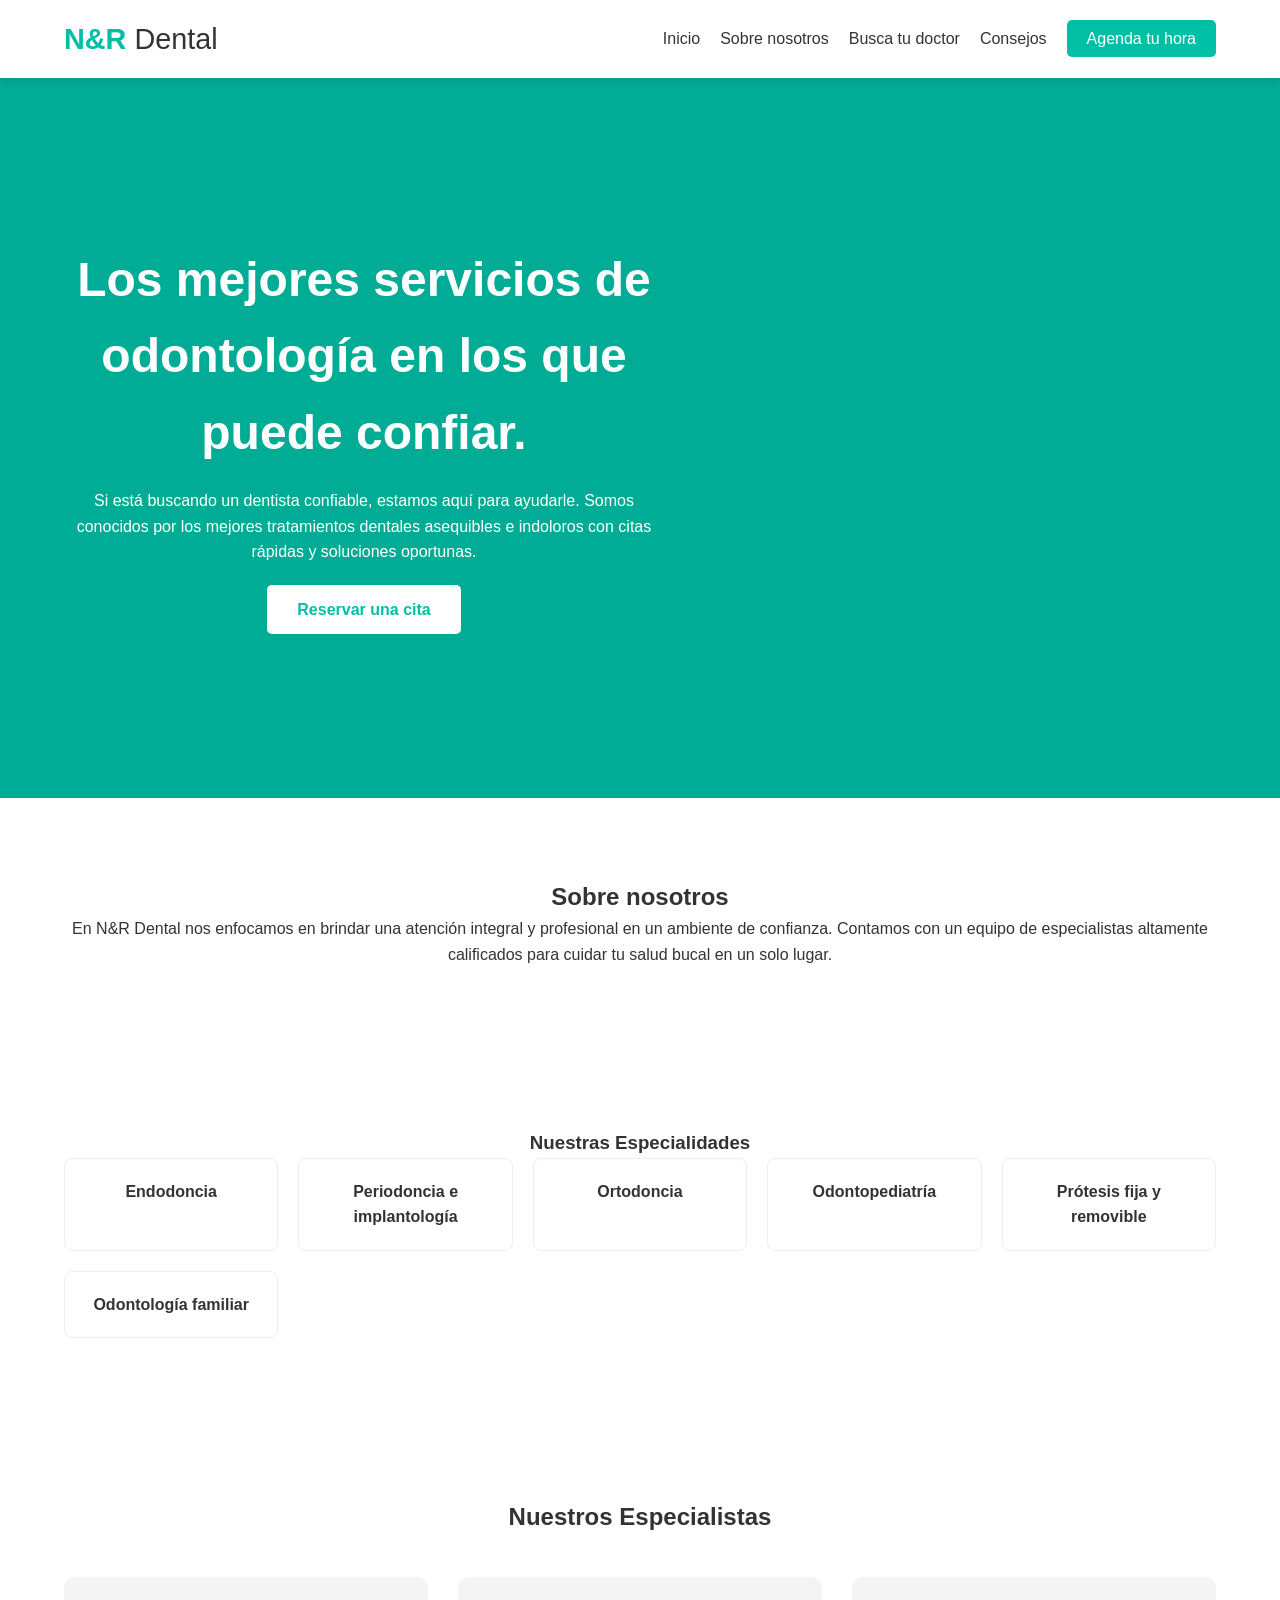
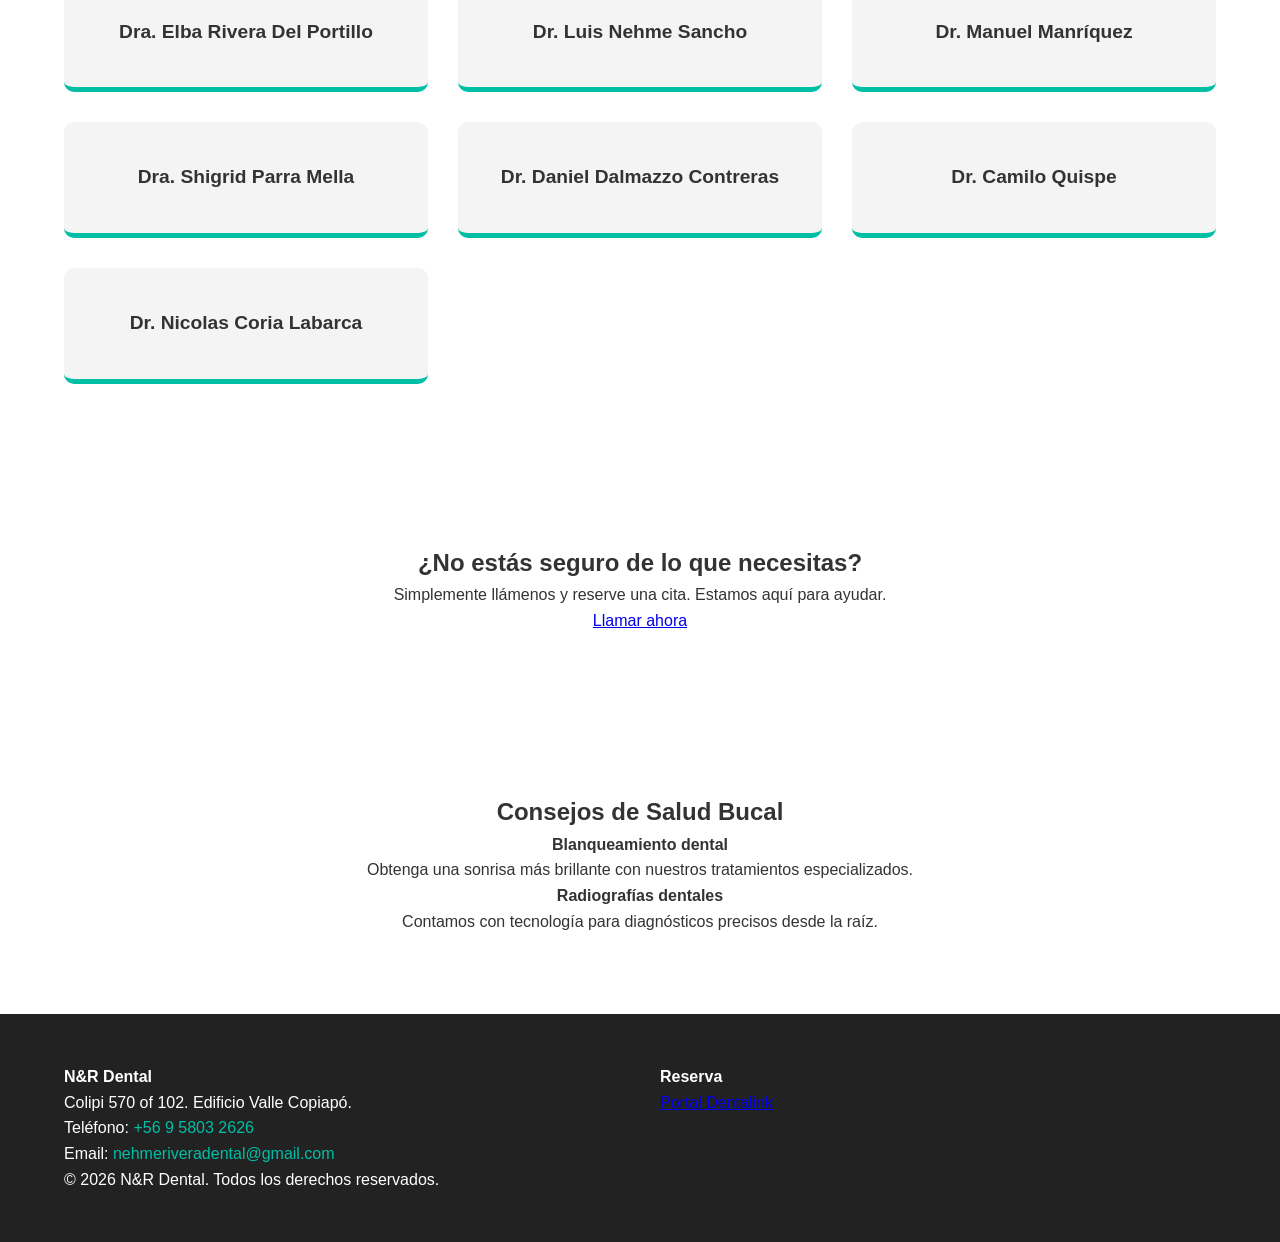
==== index.html @ dbb04b2f "version 1.1 se añadió estilo con css dandole un toque mas amigable y coherente con la clinica dental" ====
<!DOCTYPE html>
<html lang="es">
<head>
    <meta charset="UTF-8">
    <link rel="stylesheet" href="assets/style.css">
    <meta name="viewport" content="width=device-width, initial-scale=1.0">
    <title>N&R Dental | Clínica Odontológica Copiapó</title>
</head>
<body>

    <header>
        <nav>
            <div class="logo">
                <h1>N&R <span>Dental</span></h1>
            </div>

            <input type="checkbox" id="menu-toggle" style="display:none;">
            <label for="menu-toggle" class="hamburger">
                <span></span>
                <span></span>
                <span></span>
            </label>

            <ul class="nav-menu">
                <li><a href="#inicio">Inicio</a></li>
                <li><a href="#nosotros">Sobre nosotros</a></li>
                <li><a href="#especialistas">Busca tu doctor</a></li>
                <li><a href="#consejos">Consejos</a></li>
                <li><a href="https://Nyrdental.dentalink.cl" target="_blank" class="btn-agenda">Agenda tu hora</a></li>
            </ul>
        </nav>
    </header>

    <main>
        <section id="inicio">
            <div class="hero-container">
                <h2>Los mejores servicios de odontología en los que puede confiar.</h2>
                <p>Si está buscando un dentista confiable, estamos aquí para ayudarle. Somos conocidos por los mejores tratamientos dentales asequibles e indoloros con citas rápidas y soluciones oportunas.</p>
                <a href="https://Nyrdental.dentalink.cl" target="_blank">Reservar una cita</a>
            </div>
        </section>

        <section id="nosotros">
            <h2>Sobre nosotros</h2>
            <p>En N&R Dental nos enfocamos en brindar una atención integral y profesional en un ambiente de confianza. Contamos con un equipo de especialistas altamente calificados para cuidar tu salud bucal en un solo lugar.</p>
        </section>

        <section id="servicios">
            <h3>Nuestras Especialidades</h3>
            <div class="servicios-grid">
                <div class="servicio-item"><h4>Endodoncia</h4></div>
                <div class="servicio-item"><h4>Periodoncia e implantología</h4></div>
                <div class="servicio-item"><h4>Ortodoncia</h4></div>
                <div class="servicio-item"><h4>Odontopediatría</h4></div>
                <div class="servicio-item"><h4>Prótesis fija y removible</h4></div>
                <div class="servicio-item"><h4>Odontología familiar</h4></div>
            </div>
        </section>

        <section id="especialistas">
            <h2>Nuestros Especialistas</h2>
            <div class="profesionales-container">
                
                <div class="profesional-card">
                    <h3>Dra. Elba Rivera Del Portillo</h3>
                    </div>

                <div class="profesional-card">
                    <h3>Dr. Luis Nehme Sancho</h3>
                </div>

                <div class="profesional-card">
                    <h3>Dr. Manuel Manríquez</h3>
                </div>

                <div class="profesional-card">
                    <h3>Dra. Shigrid Parra Mella</h3>
                </div>

                <div class="profesional-card">
                    <h3>Dr. Daniel Dalmazzo Contreras</h3>
                </div>

                <div class="profesional-card">
                    <h3>Dr. Camilo Quispe</h3>
                </div>

                <div class="profesional-card">
                    <h3>Dr. Nicolas Coria Labarca</h3>
                </div>

            </div>
        </section>

        <section class="duda-banner">
            <h2>¿No estás seguro de lo que necesitas?</h2>
            <p>Simplemente llámenos y reserve una cita. Estamos aquí para ayudar.</p>
            <a href="tel:+56958032626">Llamar ahora</a>
        </section>

        <section id="consejos">
            <h2>Consejos de Salud Bucal</h2>
            <div class="tips-grid">
                <article>
                    <h4>Blanqueamiento dental</h4>
                    <p>Obtenga una sonrisa más brillante con nuestros tratamientos especializados.</p>
                </article>
                <article>
                    <h4>Radiografías dentales</h4>
                    <p>Contamos con tecnología para diagnósticos precisos desde la raíz.</p>
                </article>
            </div>
        </section>
    </main>

    <footer>
        <div class="footer-grid">
            <div class="footer-info">
                <h4>N&R Dental</h4>
                <p>Colipi 570 of 102. Edificio Valle Copiapó.</p>
                <p>Teléfono: <a href="tel:+56958032626">+56 9 5803 2626</a></p>
                <p>Email: <a href="mailto:nehmeriveradental@gmail.com">nehmeriveradental@gmail.com</a></p>
            </div>
            <div class="footer-links">
                <h4>Reserva</h4>
                <p><a href="https://Nyrdental.dentalink.cl" target="_blank">Portal Dentalink</a></p>
            </div>
        </div>
        <div class="copyright">
            <p>&copy; 2026 N&R Dental. Todos los derechos reservados.</p>
        </div>
    </footer>

</body>
</html>
---- assets/style.css ----
* {
    margin: 0;
    padding: 0;
    box-sizing: border-box;
    font-family: 'Segoe UI', Tahoma, Geneva, Verdana, sans-serif;
}

:root {
    --color-principal: #00bfa5; /* El turquesa de las fotos */
    --color-oscuro: #008e7a;
    --color-texto: #333;
    --blanco: #ffffff;
    --gris-claro: #f4f4f4;
}

body {
    line-height: 1.6;
    color: var(--color-texto);
    background-color: var(--blanco);
}

header {
    background: var(--blanco);
    padding: 1rem 5%;
    position: sticky;
    top: 0;
    z-index: 1000;
    box-shadow: 0 2px 10px rgba(0,0,0,0.1);
}

nav {
    display: flex;
    justify-content: space-between;
    align-items: center;
}

.logo h1 {
    color: var(--color-principal);
    font-size: 1.8rem;
}

.logo span {
    color: var(--color-texto);
    font-weight: 300;
}

.nav-menu {
    display: flex;
    list-style: none;
    gap: 20px;
}

.nav-menu a {
    text-decoration: none;
    color: var(--color-texto);
    font-weight: 500;
    transition: 0.3s;
}

.nav-menu a:hover {
    color: var(--color-principal);
}

.btn-agenda {
    background-color: var(--color-principal);
    color: var(--blanco) !important;
    padding: 10px 20px;
    border-radius: 5px;
}


#inicio {
    background: linear-gradient(rgba(0,0,0,0.1), rgba(0,0,0,0.1)), url('ruta-a-tu-foto.jpg');
    background-color: var(--color-principal);
    height: 80vh;
    display: flex;
    align-items: center;
    color: var(--blanco);
    padding: 0 5%;
}

.hero-container {
    max-width: 600px;
}

.hero-container h2 {
    font-size: 3rem;
    margin-bottom: 1rem;
}

.hero-container a {
    display: inline-block;
    background: var(--blanco);
    color: var(--color-principal);
    padding: 12px 30px;
    text-decoration: none;
    font-weight: bold;
    border-radius: 5px;
    margin-top: 20px;
}

section {
    padding: 80px 5%;
    text-align: center;
}


.profesionales-container {
    display: grid;
    grid-template-columns: repeat(auto-fit, minmax(280px, 1fr));
    gap: 30px;
    margin-top: 40px;
}

.profesional-card {
    background: var(--gris-claro);
    padding: 40px 20px;
    border-radius: 10px;
    transition: all 0.4s ease;
    position: relative;
    overflow: hidden;
    border-bottom: 5px solid var(--color-principal);
    cursor: pointer;
}

.profesional-card h3 {
    color: var(--color-texto);
    font-size: 1.2rem;
}


.info-extra {
    max-height: 0;
    opacity: 0;
    overflow: hidden;
    transition: all 0.5s ease;
    font-size: 0.9rem;
    text-align: left;
    margin-top: 15px;
    border-top: 1px solid #ccc;
    padding-top: 10px;
}

.profesional-card:hover {
    background: var(--color-principal);
    color: var(--blanco);
    transform: translateY(-10px);
}

.profesional-card:hover h3 {
    color: var(--blanco);
}

.profesional-card:hover .info-extra {
    max-height: 500px; /* Suficiente para el texto */
    opacity: 1;
}

.servicios-grid {
    display: grid;
    grid-template-columns: repeat(auto-fit, minmax(200px, 1fr));
    gap: 20px;
}

.servicio-item {
    background: var(--blanco);
    border: 1px solid #eee;
    padding: 20px;
    border-radius: 8px;
}


footer {
    background: #222;
    color: var(--blanco);
    padding: 50px 5%;
}

.footer-grid {
    display: grid;
    grid-template-columns: repeat(auto-fit, minmax(250px, 1fr));
    gap: 40px;
}

.footer-info a {
    color: var(--color-principal);
    text-decoration: none;
}

/* celular */
@media (max-width: 768px) {
    .nav-menu {
        display: none; 
    }
    
    .hamburger {
        display: block;
        cursor: pointer;
    }

    .hero-container h2 {
        font-size: 2rem;
    }
}
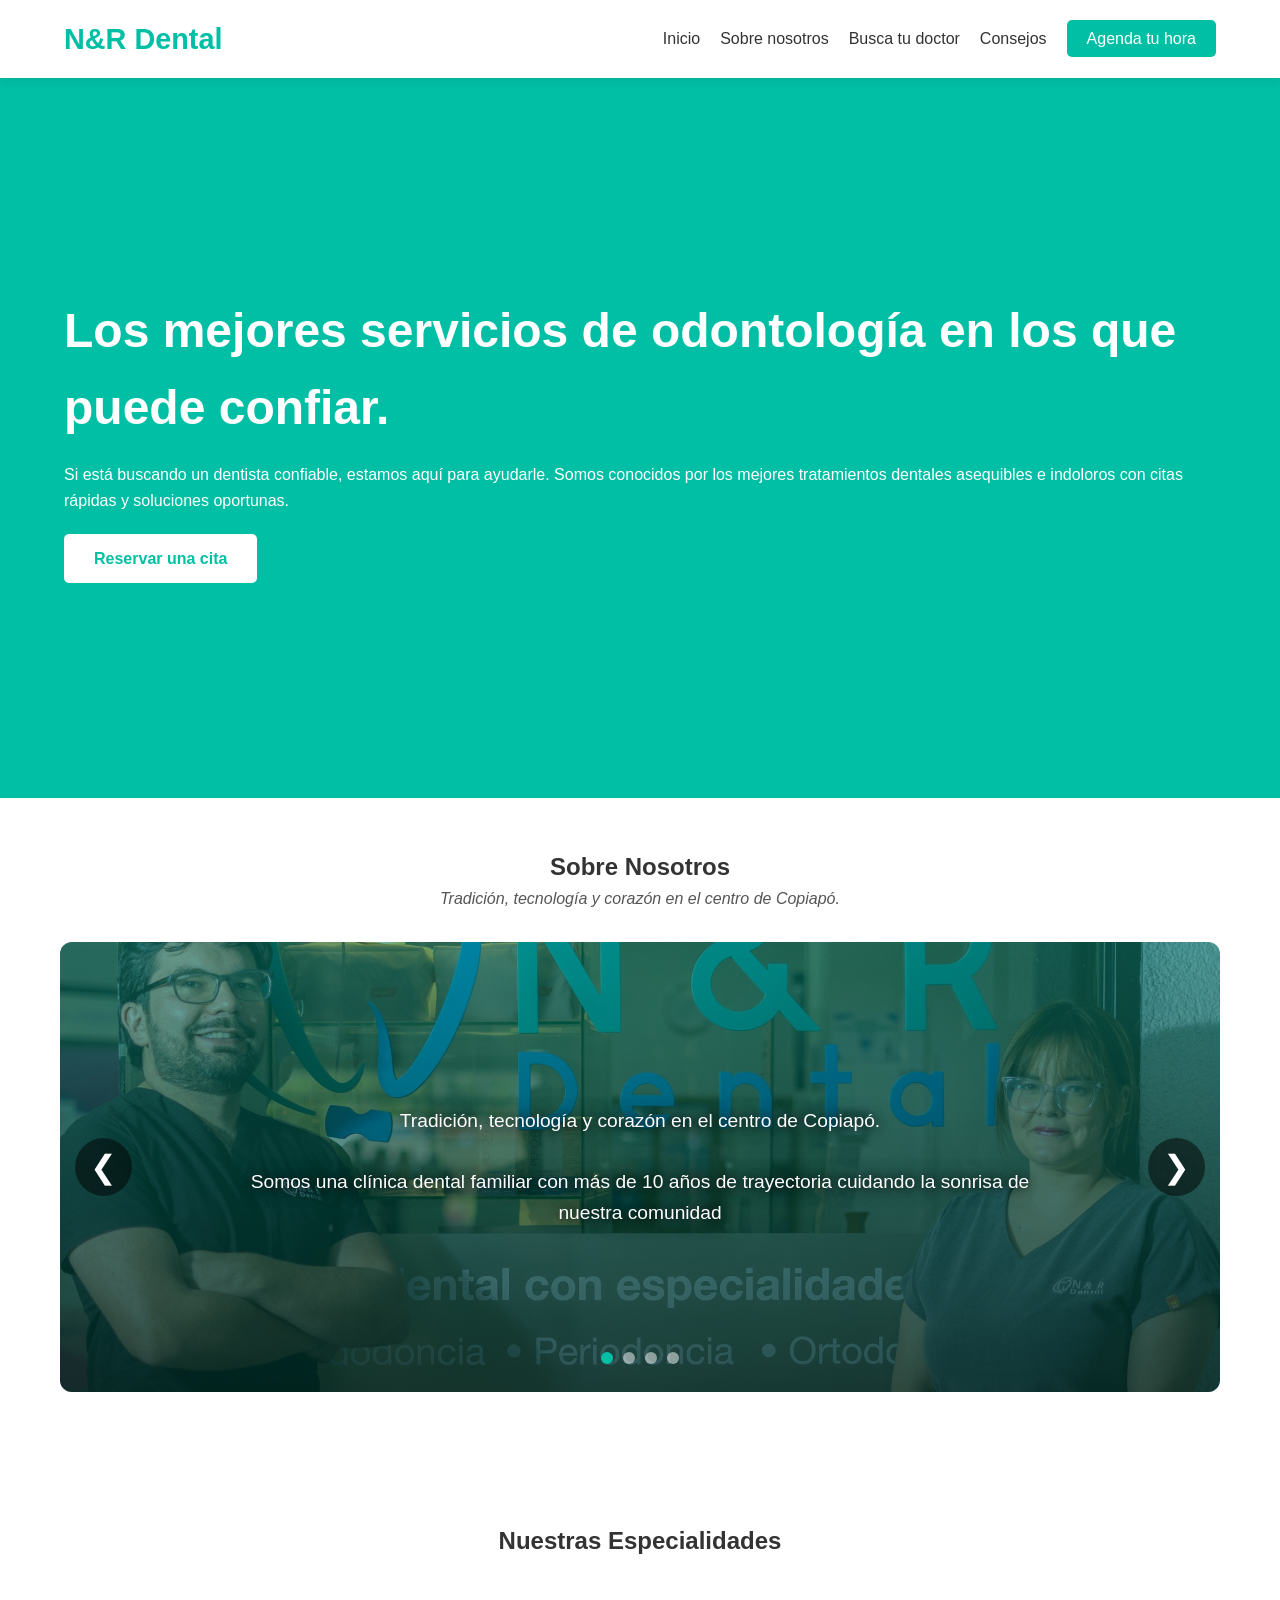
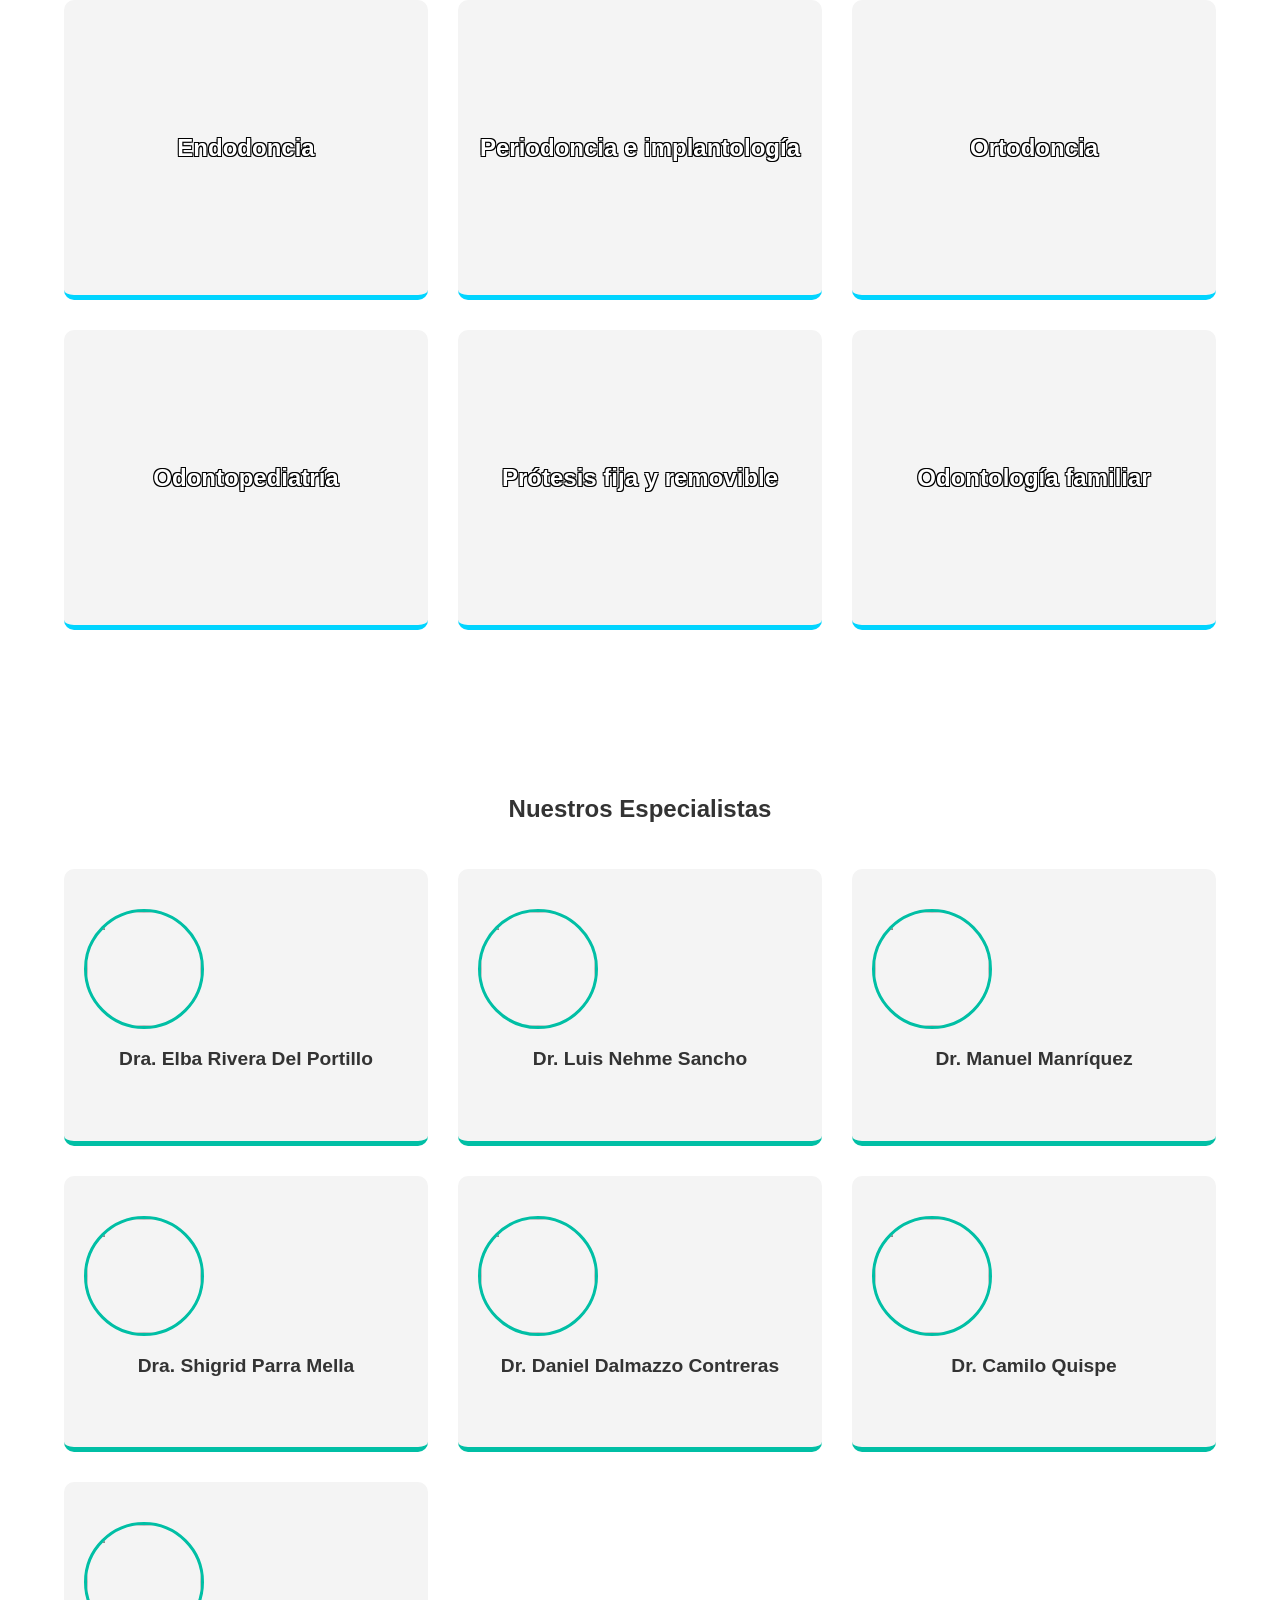
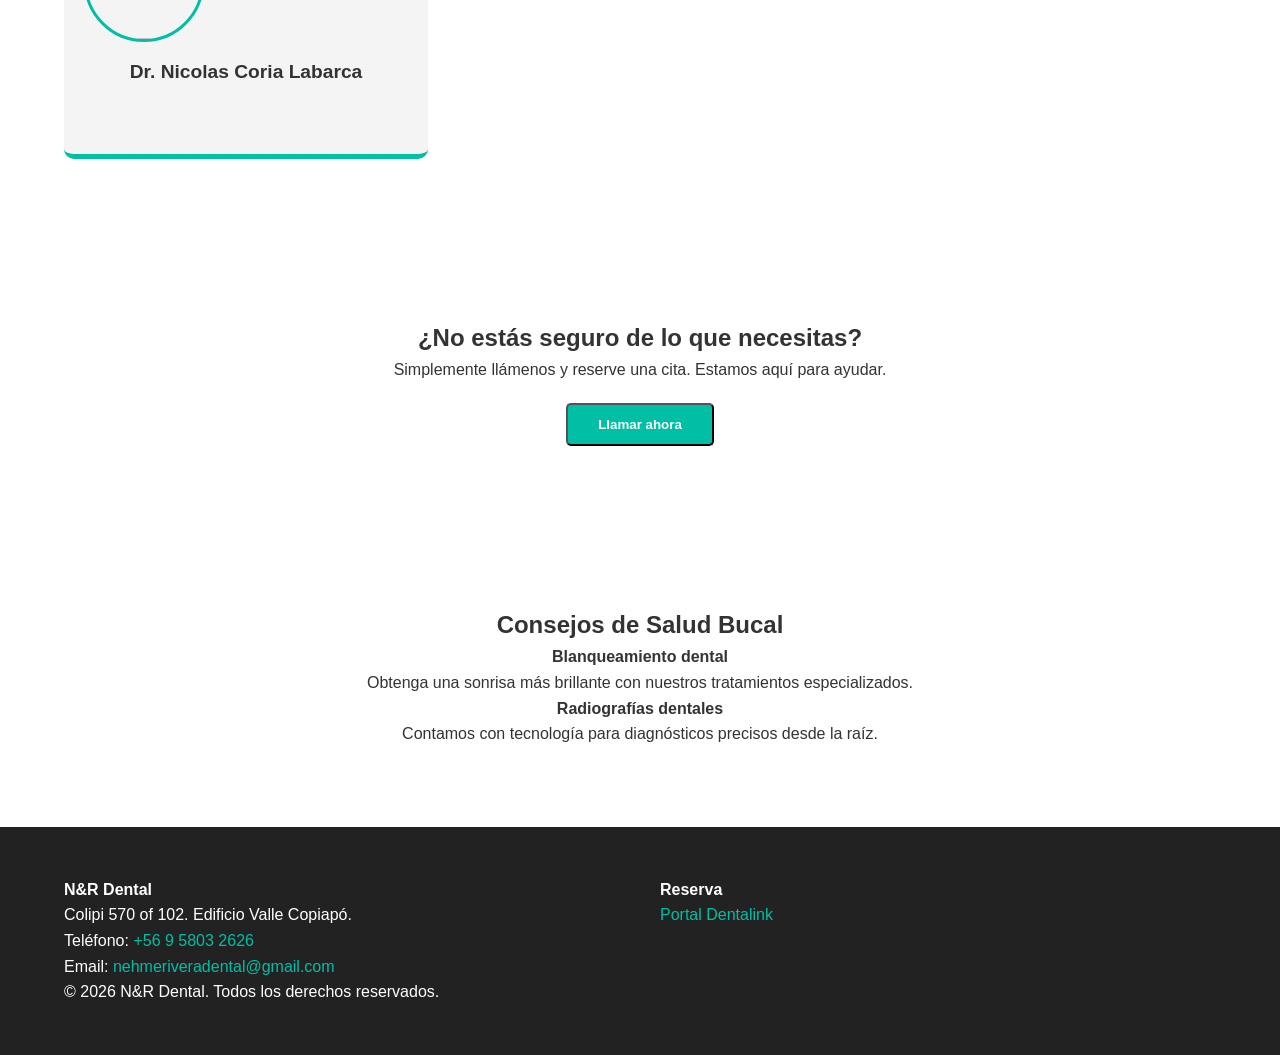
==== commit e5fdd3d8: "v1.9 se agregó carrusel junto con las imagenes y palabras a la seccion "sobre nosotros"" ====
--- a/index.html
+++ b/index.html
@@ -26,7 +26,7 @@
                 <li><a href="#nosotros">Sobre nosotros</a></li>
                 <li><a href="#especialistas">Busca tu doctor</a></li>
                 <li><a href="#consejos">Consejos</a></li>
-                <li><a href="https://Nyrdental.dentalink.cl" target="_blank" class="btn-agenda">Agenda tu hora</a></li>
+                <li><a href="https://ff.healthatom.io/1FIQJb" target="_blank" class="btn-agenda">Agenda tu hora</a></li>
             </ul>
         </nav>
     </header>
@@ -36,57 +36,196 @@
             <div class="hero-container">
                 <h2>Los mejores servicios de odontología en los que puede confiar.</h2>
                 <p>Si está buscando un dentista confiable, estamos aquí para ayudarle. Somos conocidos por los mejores tratamientos dentales asequibles e indoloros con citas rápidas y soluciones oportunas.</p>
-                <a href="https://Nyrdental.dentalink.cl" target="_blank">Reservar una cita</a>
-            </div>
-        </section>
-
+                <a href="https://ff.healthatom.io/1FIQJb" target="_blank">Reservar una cita</a>
+            </div>
+        </section>
+
+        <!-- ========================= -->
+        <!-- 🔥 NOSOTROS (CARRUSEL PRO) -->
+        <!-- ========================= -->
         <section id="nosotros">
-            <h2>Sobre nosotros</h2>
-            <p>En N&R Dental nos enfocamos en brindar una atención integral y profesional en un ambiente de confianza. Contamos con un equipo de especialistas altamente calificados para cuidar tu salud bucal en un solo lugar.</p>
+            <div class="nosotros-header">
+                <h2>Sobre Nosotros</h2>
+                <p class="subtitle">Tradición, tecnología y corazón en el centro de Copiapó.</p>
+            </div>
+
+            <div class="nosotros-carousel">
+
+                <div class="slide active">
+                    <img src="assets/fotos/nosotros/1.jpg">
+                    <div class="overlay">
+                        <p>
+                            Tradición, tecnología y corazón en el centro de Copiapó.<br><br>
+                            Somos una clínica dental familiar con más de 10 años de trayectoria cuidando la sonrisa de nuestra comunidad
+                        </p>
+                    </div>
+                </div>
+
+                <div class="slide">
+                    <img src="assets/fotos/nosotros/2.jpg">
+                    <div class="overlay">
+                        <p>
+                            En NyR Dental, combinamos la experiencia de especialistas titulados en las mejores universidades del país con la innovación de la odontología digital y biomateriales de alta gama.
+                        </p>
+                    </div>
+                </div>
+
+                <div class="slide">
+                    <img src="assets/fotos/nosotros/3.jpeg">
+                    <div class="overlay">
+                        <p>
+                            Creemos que una atención de excelencia no debe perder la calidez. Por eso, aquí no solo encontrarás tecnología de vanguardia, sino también un equipo que te recibe como parte de su propia familia
+                        </p>
+                    </div>
+                </div>
+
+                <div class="slide">
+                    <img src="assets/fotos/nosotros/4.jpg">
+                    <div class="overlay">
+                        <p>
+                            Nos caracterizamos por nuestra cercanía, ética profesional y el compromiso de ofrecer siempre un precio justo.
+                        </p>
+                    </div>
+                </div>
+
+                <!-- Flechas -->
+                <button class="prev">&#10094;</button>
+                <button class="next">&#10095;</button>
+
+                <!-- Puntitos -->
+                <div class="dots"></div>
+
+            </div>
         </section>
 
         <section id="servicios">
-            <h3>Nuestras Especialidades</h3>
+            <h2>Nuestras Especialidades</h2>
             <div class="servicios-grid">
-                <div class="servicio-item"><h4>Endodoncia</h4></div>
-                <div class="servicio-item"><h4>Periodoncia e implantología</h4></div>
-                <div class="servicio-item"><h4>Ortodoncia</h4></div>
-                <div class="servicio-item"><h4>Odontopediatría</h4></div>
-                <div class="servicio-item"><h4>Prótesis fija y removible</h4></div>
-                <div class="servicio-item"><h4>Odontología familiar</h4></div>
+                <div class="servicio-card">
+                    <h4>Endodoncia</h4>
+                    <div class="info-extra">
+                        <p>Tratamiento especializado en el interior del diente para salvar piezas dañadas y eliminar infecciones.</p>
+                    </div>
+                </div>
+                <div class="servicio-card">
+                    <h4>Periodoncia e implantología</h4>
+                    <div class="info-extra">
+                        <p>Prevención y tratamiento de enfermedades de las encías y recuperación de dientes mediante implantes dentales.</p>
+                    </div>
+                </div>
+                <div class="servicio-card">
+                    <h4>Ortodoncia</h4>
+                    <div class="info-extra">
+                        <p>Corrección de la alineación dental y problemas de mordida para una mejor función y estética.</p>
+                    </div>
+                </div>
+                <div class="servicio-card">
+                    <h4>Odontopediatría</h4>
+                    <div class="info-extra">
+                        <p>Atención dental integral para niños en todas sus etapas de crecimiento y desarrollo.</p>
+                    </div>
+                </div>
+                <div class="servicio-card">
+                    <h4>Prótesis fija y removible</h4>
+                    <div class="info-extra">
+                        <p>Restauración de la anatomía y función de una o más piezas dentales perdidas.</p>
+                    </div>
+                </div>
+                <div class="servicio-card">
+                    <h4>Odontología familiar</h4>
+                    <div class="info-extra">
+                        <p>Cuidado bucal preventivo y correctivo para pacientes de todas las edades.</p>
+                    </div>
+                </div>
             </div>
         </section>
 
         <section id="especialistas">
             <h2>Nuestros Especialistas</h2>
             <div class="profesionales-container">
-                
-                <div class="profesional-card">
+
+                <div class="profesional-card">
+                    <div class="profesional-img">
+                        <img src="assets/fotos/especialistas/elba.png">
+                    </div>
                     <h3>Dra. Elba Rivera Del Portillo</h3>
-                    </div>
-
-                <div class="profesional-card">
+                    <div class="info-extra">
+                        <p>Cirujano dentista Universidad de Valparaíso año 2014.</p>
+                        <p>Diplomado en diagnóstico de patología de los huesos maxilares. Universidad Católica año 2024.</p>
+                        <p>Diplomado de actualización en diagnóstico y tratamiento de patología de la mucosa oral. Universidad Católica año 2023.</p>
+                    </div>
+                </div>
+
+                <div class="profesional-card">
+                    <div class="profesional-img">
+                        <img src="assets/fotos/especialistas/luis.png">
+                    </div>
                     <h3>Dr. Luis Nehme Sancho</h3>
-                </div>
-
-                <div class="profesional-card">
+                    <div class="info-extra">
+                        <p>Cirujano Dentista Universidad de Valparaíso año 2014.</p>
+                        <p>Especialidad de endodoncia U. De Chile año 2021.</p>
+                    </div>
+                </div>
+
+                <div class="profesional-card">
+                    <div class="profesional-img">
+                        <img src="assets/fotos/especialistas/manuel.png">
+                    </div>
                     <h3>Dr. Manuel Manríquez</h3>
-                </div>
-
-                <div class="profesional-card">
+                    <div class="info-extra">
+                        <p>Cirujano dentista Universidad de Valparaíso año 2018.</p>
+                        <p>Especialista en Ortodoncia y Ortopedia Dento Maxilo Facial, Universidad de Valparaíso (c).</p>
+                        <p>Diplomado en Diagnóstico de Anomalías Dento Maxilo faciales, Universidad de Chile.</p>
+                        <p>Diplomado en Estabilidad Mandibular, Oclusión Dentaria y Posición Inicial de Tratamiento, Universidad del Desarrollo.</p>
+                        <p>Diplomado en Crecimiento y Desarrollo Craneofacial Aplicado a la Ortodoncia Interceptiva, Pontificia Universidad Católica de Chile.</p>
+                        <p>Diplomado en Ortodoncia Interceptiva, Universidad de Valparaíso.</p>
+                        <p>Diplomado en Salud Familiar y Comunitaria, Universidad de los Andes.</p>
+                    </div>
+                </div>
+
+                <div class="profesional-card">
+                    <div class="profesional-img">
+                        <img src="assets/fotos/especialistas/shigrid.png">
+                    </div>
                     <h3>Dra. Shigrid Parra Mella</h3>
-                </div>
-
-                <div class="profesional-card">
+                    <div class="info-extra">
+                        <p>Cirujano dentista Universidad de Concepción año 2019.</p>
+                        <p>Especialista en Odontopediatría Universidad Andrés Bello año 2024.</p>
+                        <p>Diplomado en salud familiar. Diplomado en ortodoncia interceptiva.</p>
+                        <p>Diplomado en sedación y analgesia en odontología.</p>
+                        <p>Curso en aplicación láser diodo en odontología.</p>
+                    </div>
+                </div>
+
+                <div class="profesional-card">
+                    <div class="profesional-img">
+                        <img src="assets/fotos/especialistas/daniel.png">
+                    </div>
                     <h3>Dr. Daniel Dalmazzo Contreras</h3>
-                </div>
-
-                <div class="profesional-card">
+                    <div class="info-extra">
+                        <p>Cirujano Dentista Universidad Mayor, año 2005.</p>
+                        <p>Especialista en Periodoncia e implantología, Universidad Mayor, año 2010.</p>
+                    </div>
+                </div>
+
+                <div class="profesional-card">
+                    <div class="profesional-img">
+                        <img src="assets/fotos/especialistas/camilo.png">
+                    </div>
                     <h3>Dr. Camilo Quispe</h3>
-                </div>
-
-                <div class="profesional-card">
+                    <div class="info-extra">
+                        <p>Cirujano Dentista Universidad de Valparaíso año 2015.</p>
+                    </div>
+                </div>
+
+                <div class="profesional-card">
+                    <div class="profesional-img">
+                        <img src="assets/fotos/especialistas/nicolas.png">
+                    </div>
                     <h3>Dr. Nicolas Coria Labarca</h3>
+                    <div class="info-extra">
+                        <p>Cirujano Dentista Universidad de Antofagasta año 2018.</p>
+                    </div>
                 </div>
 
             </div>
@@ -95,7 +234,7 @@
         <section class="duda-banner">
             <h2>¿No estás seguro de lo que necesitas?</h2>
             <p>Simplemente llámenos y reserve una cita. Estamos aquí para ayudar.</p>
-            <a href="tel:+56958032626">Llamar ahora</a>
+            <a href="tel:+56958032626"><button class="llamar">Llamar ahora</button></a>
         </section>
 
         <section id="consejos">
@@ -123,7 +262,7 @@
             </div>
             <div class="footer-links">
                 <h4>Reserva</h4>
-                <p><a href="https://Nyrdental.dentalink.cl" target="_blank">Portal Dentalink</a></p>
+                <p><a href="https://ff.healthatom.io/1FIQJb" target="_blank">Portal Dentalink</a></p>
             </div>
         </div>
         <div class="copyright">
@@ -131,5 +270,58 @@
         </div>
     </footer>
 
+    <!-- 🔥 SCRIPT CARRUSEL PRO -->
+    <script>
+    let slides = document.querySelectorAll(".slide");
+    let prev = document.querySelector(".prev");
+    let next = document.querySelector(".next");
+    let dotsContainer = document.querySelector(".dots");
+
+    let index = 0;
+    let interval;
+
+    slides.forEach((_, i) => {
+        let dot = document.createElement("span");
+        dot.addEventListener("click", () => showSlide(i));
+        dotsContainer.appendChild(dot);
+    });
+
+    let dots = document.querySelectorAll(".dots span");
+
+    function showSlide(i) {
+        slides[index].classList.remove("active");
+        dots[index].classList.remove("active");
+
+        index = i;
+
+        slides[index].classList.add("active");
+        dots[index].classList.add("active");
+    }
+
+    next.onclick = () => {
+        showSlide((index + 1) % slides.length);
+        resetInterval();
+    };
+
+    prev.onclick = () => {
+        showSlide((index - 1 + slides.length) % slides.length);
+        resetInterval();
+    };
+
+    function startInterval() {
+        interval = setInterval(() => {
+            showSlide((index + 1) % slides.length);
+        }, 8000);
+    }
+
+    function resetInterval() {
+        clearInterval(interval);
+        startInterval();
+    }
+
+    dots[0].classList.add("active");
+    startInterval();
+    </script>
+
 </body>
 </html>
--- a/assets/style.css
+++ b/assets/style.css
@@ -6,7 +6,8 @@
 }
 
 :root {
-    --color-principal: #00bfa5; /* El turquesa de las fotos */
+    --color-principal: #00bfa5; 
+    --color-celeste: #00d4ff;   
     --color-oscuro: #008e7a;
     --color-texto: #333;
     --blanco: #ffffff;
@@ -17,6 +18,7 @@
     line-height: 1.6;
     color: var(--color-texto);
     background-color: var(--blanco);
+    scroll-behavior: smooth;
 }
 
 header {
@@ -39,11 +41,6 @@
     font-size: 1.8rem;
 }
 
-.logo span {
-    color: var(--color-texto);
-    font-weight: 300;
-}
-
 .nav-menu {
     display: flex;
     list-style: none;
@@ -57,10 +54,6 @@
     transition: 0.3s;
 }
 
-.nav-menu a:hover {
-    color: var(--color-principal);
-}
-
 .btn-agenda {
     background-color: var(--color-principal);
     color: var(--blanco) !important;
@@ -70,17 +63,13 @@
 
 
 #inicio {
-    background: linear-gradient(rgba(0,0,0,0.1), rgba(0,0,0,0.1)), url('ruta-a-tu-foto.jpg');
     background-color: var(--color-principal);
     height: 80vh;
     display: flex;
     align-items: center;
     color: var(--blanco);
     padding: 0 5%;
-}
-
-.hero-container {
-    max-width: 600px;
+    text-align: left;
 }
 
 .hero-container h2 {
@@ -104,32 +93,41 @@
     text-align: center;
 }
 
-
-.profesionales-container {
+.profesionales-container, .servicios-grid {
     display: grid;
     grid-template-columns: repeat(auto-fit, minmax(280px, 1fr));
     gap: 30px;
     margin-top: 40px;
 }
 
-.profesional-card {
+.profesional-card, .servicio-card {
     background: var(--gris-claro);
     padding: 40px 20px;
     border-radius: 10px;
     transition: all 0.4s ease;
     position: relative;
     overflow: hidden;
+    cursor: pointer;
+    text-align: center;
+}
+
+.profesional-card {
     border-bottom: 5px solid var(--color-principal);
-    cursor: pointer;
-}
-
-.profesional-card h3 {
+}
+
+.servicio-card {
+    border-bottom: 5px solid var(--color-principal);
+}
+
+.profesional-card h3, .servicio-card h4 {
     color: var(--color-texto);
     font-size: 1.2rem;
-}
-
-
-.info-extra {
+    transition: 0.3s;
+}
+
+
+
+.profesional-card .info-extra {
     max-height: 0;
     opacity: 0;
     overflow: hidden;
@@ -152,23 +150,88 @@
 }
 
 .profesional-card:hover .info-extra {
-    max-height: 500px; /* Suficiente para el texto */
+    max-height: 500px;
     opacity: 1;
 }
 
-.servicios-grid {
-    display: grid;
-    grid-template-columns: repeat(auto-fit, minmax(200px, 1fr));
-    gap: 20px;
-}
-
-.servicio-item {
-    background: var(--blanco);
-    border: 1px solid #eee;
+
+.servicio-card {
+    height: 300px;
     padding: 20px;
-    border-radius: 8px;
-}
-
+    border-radius: 10px;
+    position: relative;
+    overflow: hidden;
+    cursor: pointer;
+    display: flex;
+    align-items: center;
+    justify-content: center;
+    background-size: cover;
+    background-position: center;
+    transition: all 0.4s ease;
+    border-bottom: 5px solid var(--color-celeste);
+}
+
+
+.servicio-card:nth-child(1) { background-image: url("fotos/endodoncia.png"); }
+.servicio-card:nth-child(2) { background-image: url("fotos/periodoncia.png"); }
+.servicio-card:nth-child(3) { background-image: url("fotos/ortodoncia.png"); }
+.servicio-card:nth-child(4) { background-image: url("fotos/odontopediatria.png"); }
+.servicio-card:nth-child(5) { background-image: url("fotos/protesis.png"); }
+.servicio-card:nth-child(6) { background-image: url("fotos/familiar.png"); }
+
+
+.servicio-card h4 {
+    color: white;
+    font-size: 1.5rem;
+    font-weight: bold;
+    z-index: 2;
+    transition: 0.3s;
+
+    text-shadow:
+        -1px -1px 0 #000,
+         1px -1px 0 #000,
+        -1px  1px 0 #000,
+         1px  1px 0 #000;
+}
+
+
+.servicio-card .info-extra {
+    position: absolute;
+    inset: 0;
+    background: var(--color-celeste);
+    color: white;
+    display: flex;
+    align-items: center;
+    justify-content: center;
+    text-align: center;
+    padding: 20px;
+    opacity: 0;
+    transition: 0.4s ease;
+}
+
+
+.servicio-card:hover {
+    transform: translateY(-10px);
+}
+
+.servicio-card:hover h4 {
+    opacity: 0;
+}
+
+.servicio-card:hover .info-extra {
+    opacity: 1;
+}
+
+
+
+.llamar {
+    background-color: var(--color-principal);
+    color: var(--blanco) !important;
+    padding: 12px 30px;
+    border-radius: 5px;
+    font-weight: bold;
+    margin-top: 20px;
+}
 
 footer {
     background: #222;
@@ -182,23 +245,260 @@
     gap: 40px;
 }
 
-.footer-info a {
+.footer-info a, .footer-links a {
     color: var(--color-principal);
     text-decoration: none;
 }
 
-/* celular */
+
 @media (max-width: 768px) {
+    
     .nav-menu {
-        display: none; 
-    }
-    
+        position: fixed;
+        left: -100%; 
+        top: 70px;   
+        flex-direction: column;
+        background-color: var(--blanco);
+        width: 100%;
+        height: 100vh;
+        gap: 30px;
+        padding-top: 50px;
+        transition: 0.5s; 
+        box-shadow: 0 10px 10px rgba(0,0,0,0.1);
+    }
+
     .hamburger {
+        display: flex;
+        flex-direction: column;
+        gap: 5px;
+        cursor: pointer;
+    }
+
+    .hamburger span {
         display: block;
-        cursor: pointer;
+        width: 30px;
+        height: 3px;
+        background: var(--color-principal);
+        transition: 0.3s;
+    }
+
+    #menu-toggle:checked ~ .nav-menu {
+        left: 0;
+    }
+
+    #menu-toggle:checked ~ .hamburger span:nth-child(1) {
+        transform: rotate(45deg) translate(5px, 5px);
+    }
+    #menu-toggle:checked ~ .hamburger span:nth-child(2) {
+        opacity: 0;
+    }
+    #menu-toggle:checked ~ .hamburger span:nth-child(3) {
+        transform: rotate(-45deg) translate(7px, -6px);
     }
 
     .hero-container h2 {
         font-size: 2rem;
     }
+}
+
+
+#nosotros {
+    padding: 50px 20px;
+    text-align: center;
+    max-width: 1200px;
+    margin: 0 auto;
+}
+
+.subtitle {
+    font-style: italic;
+    color: #555;
+    margin-bottom: 30px;
+}
+
+.nosotros-grid {
+    display: flex;
+    gap: 20px;
+    justify-content: space-between;
+    flex-wrap: wrap;
+}
+
+.nosotros-item {
+    flex: 1;
+    min-width: 250px;
+    padding: 20px;
+    background-color: #f9f9f9;
+    border-radius: 8px;
+    box-shadow: 0 2px 5px rgba(0,0,0,0.1);
+}
+
+.nosotros-item h3 {
+    color: #00bfa5; 
+    margin-bottom: 15px;
+}
+
+
+.profesional-img {
+    width: 120px;
+    height: 120px;
+    margin-bottom: 15px;
+    z-index: 2;
+}
+
+.profesional-img img {
+    width: 100%;
+    height: 100%;
+    object-fit: cover;
+    border-radius: 50%;
+    border: 3px solid var(--color-principal);
+    display: block;
+}
+
+
+.profesional-card:hover .profesional-img img {
+    transform: scale(1.05);
+    transition: 0.3s;
+}
+
+
+.nosotros-carousel {
+    position: relative;
+    width: 100%;
+    height: 400px;
+    overflow: hidden;
+    border-radius: 10px;
+}
+
+
+.slide {
+    position: absolute;
+    width: 100%;
+    height: 100%;
+    background-size: cover;
+    background-position: center;
+    opacity: 0;
+    transition: opacity 1s ease;
+}
+
+
+.slide.active {
+    opacity: 1;
+}
+
+
+.overlay {
+    position: absolute;
+    inset: 0;
+    display: flex;
+    align-items: center;
+    justify-content: center;
+    padding: 30px;
+    text-align: center;
+}
+
+
+.overlay p {
+    color: white;
+    font-size: 1.2rem;
+    max-width: 800px;
+
+    text-shadow:
+        -1px -1px 0 #000,
+         1px -1px 0 #000,
+        -1px  1px 0 #000,
+         1px  1px 0 #000;
+}
+
+
+.nosotros-carousel {
+    position: relative;
+    width: 100%;
+    height: 450px;
+    overflow: hidden;
+    border-radius: 12px;
+}
+
+
+.slide {
+    position: absolute;
+    width: 100%;
+    height: 100%;
+    opacity: 0;
+    transition: opacity 1s ease;
+}
+
+.slide.active {
+    opacity: 1;
+}
+
+
+.slide img {
+    width: 100%;
+    height: 100%;
+    object-fit: cover; 
+}
+
+
+.overlay {
+    position: absolute;
+    inset: 0;
+    display: flex;
+    align-items: center;
+    justify-content: center;
+    padding: 40px;
+    background: linear-gradient(to top, rgba(0,0,0,0.6), rgba(0,0,0,0.2));
+    text-align: center;
+}
+
+.overlay p {
+    color: white;
+    font-size: 1.2rem;
+    max-width: 800px;
+    line-height: 1.6;
+
+    text-shadow:
+        0 0 10px rgba(0,0,0,0.8),
+        0 0 20px rgba(0,0,0,0.6);
+}
+
+.prev, .next {
+    position: absolute;
+    top: 50%;
+    transform: translateY(-50%);
+    background: rgba(0,0,0,0.5);
+    color: white;
+    border: none;
+    font-size: 2rem;
+    padding: 10px 15px;
+    cursor: pointer;
+    border-radius: 50%;
+    transition: 0.3s;
+}
+
+.prev:hover, .next:hover {
+    background: var(--color-principal);
+}
+
+.prev { left: 15px; }
+.next { right: 15px; }
+
+.dots {
+    position: absolute;
+    bottom: 15px;
+    width: 100%;
+    text-align: center;
+}
+
+.dots span {
+    display: inline-block;
+    width: 12px;
+    height: 12px;
+    margin: 5px;
+    background: rgba(255,255,255,0.5);
+    border-radius: 50%;
+    cursor: pointer;
+    transition: 0.3s;
+}
+
+.dots span.active {
+    background: var(--color-principal);
 }
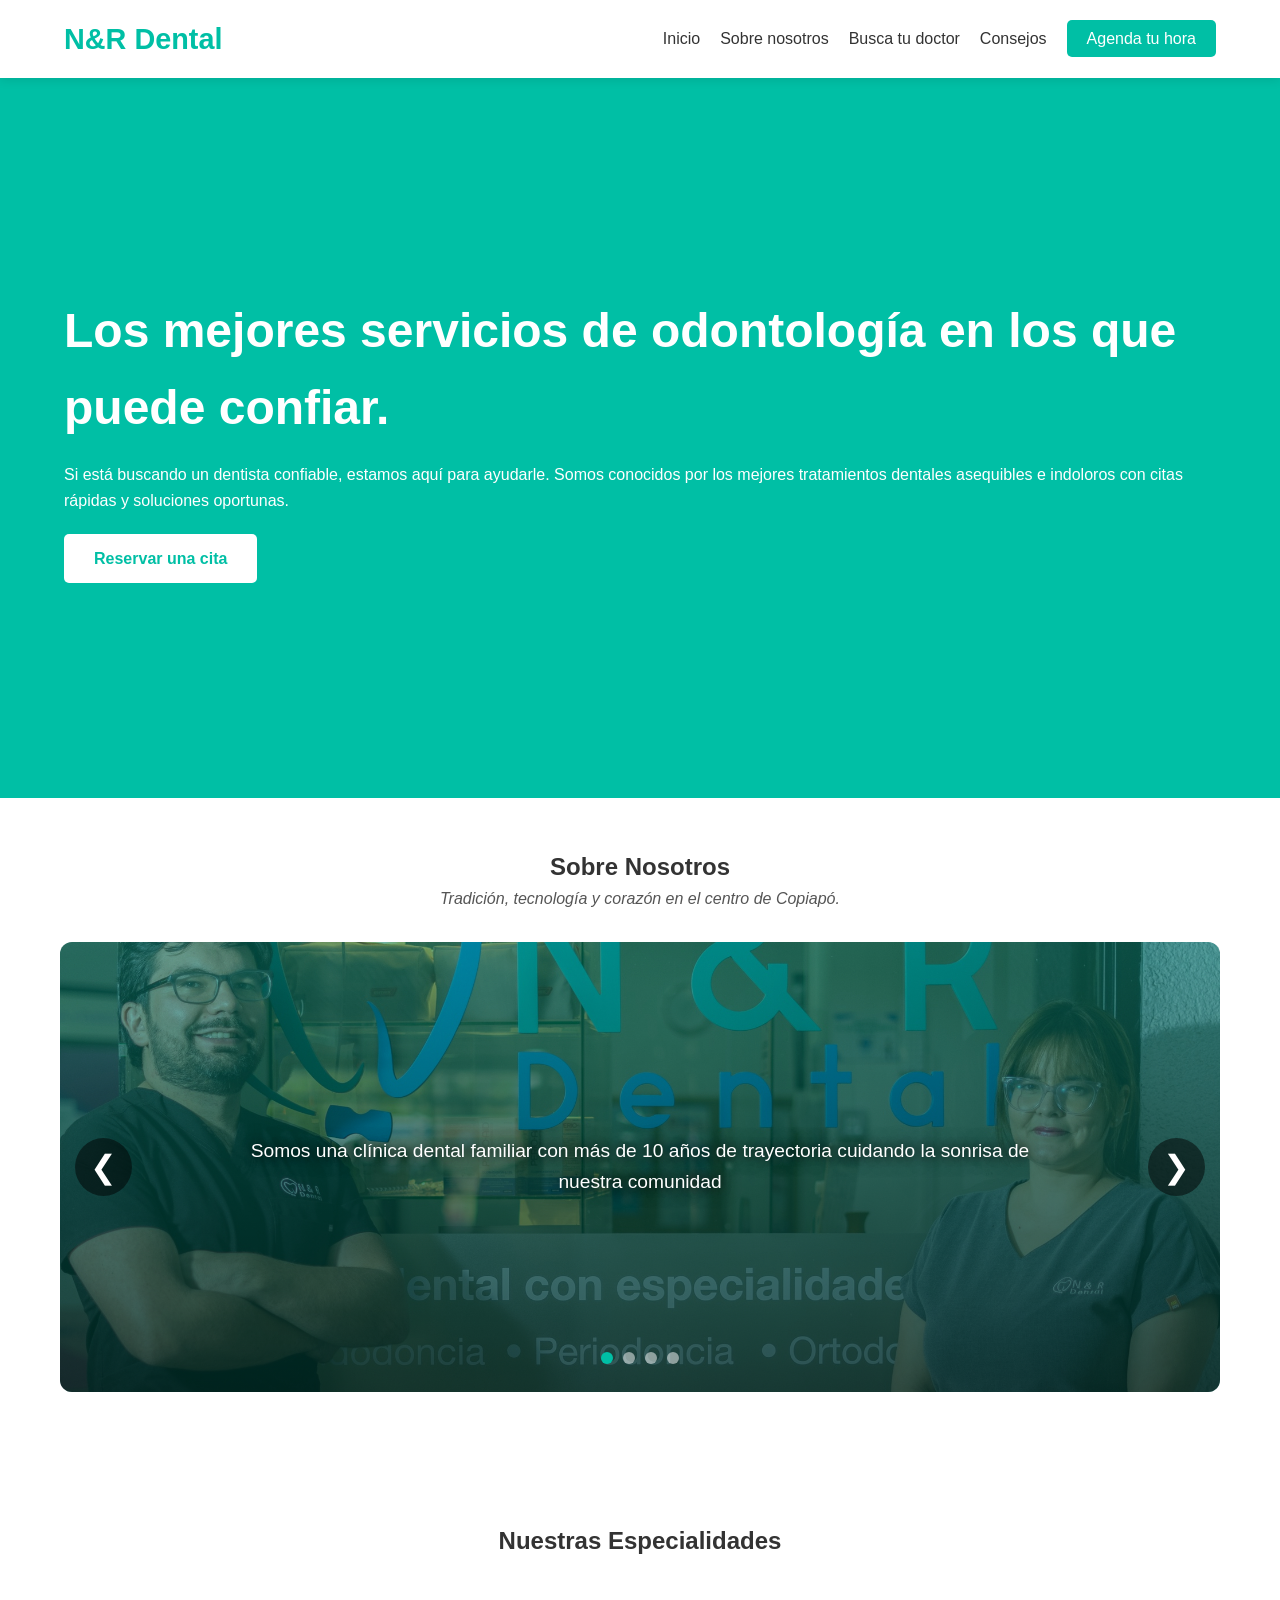
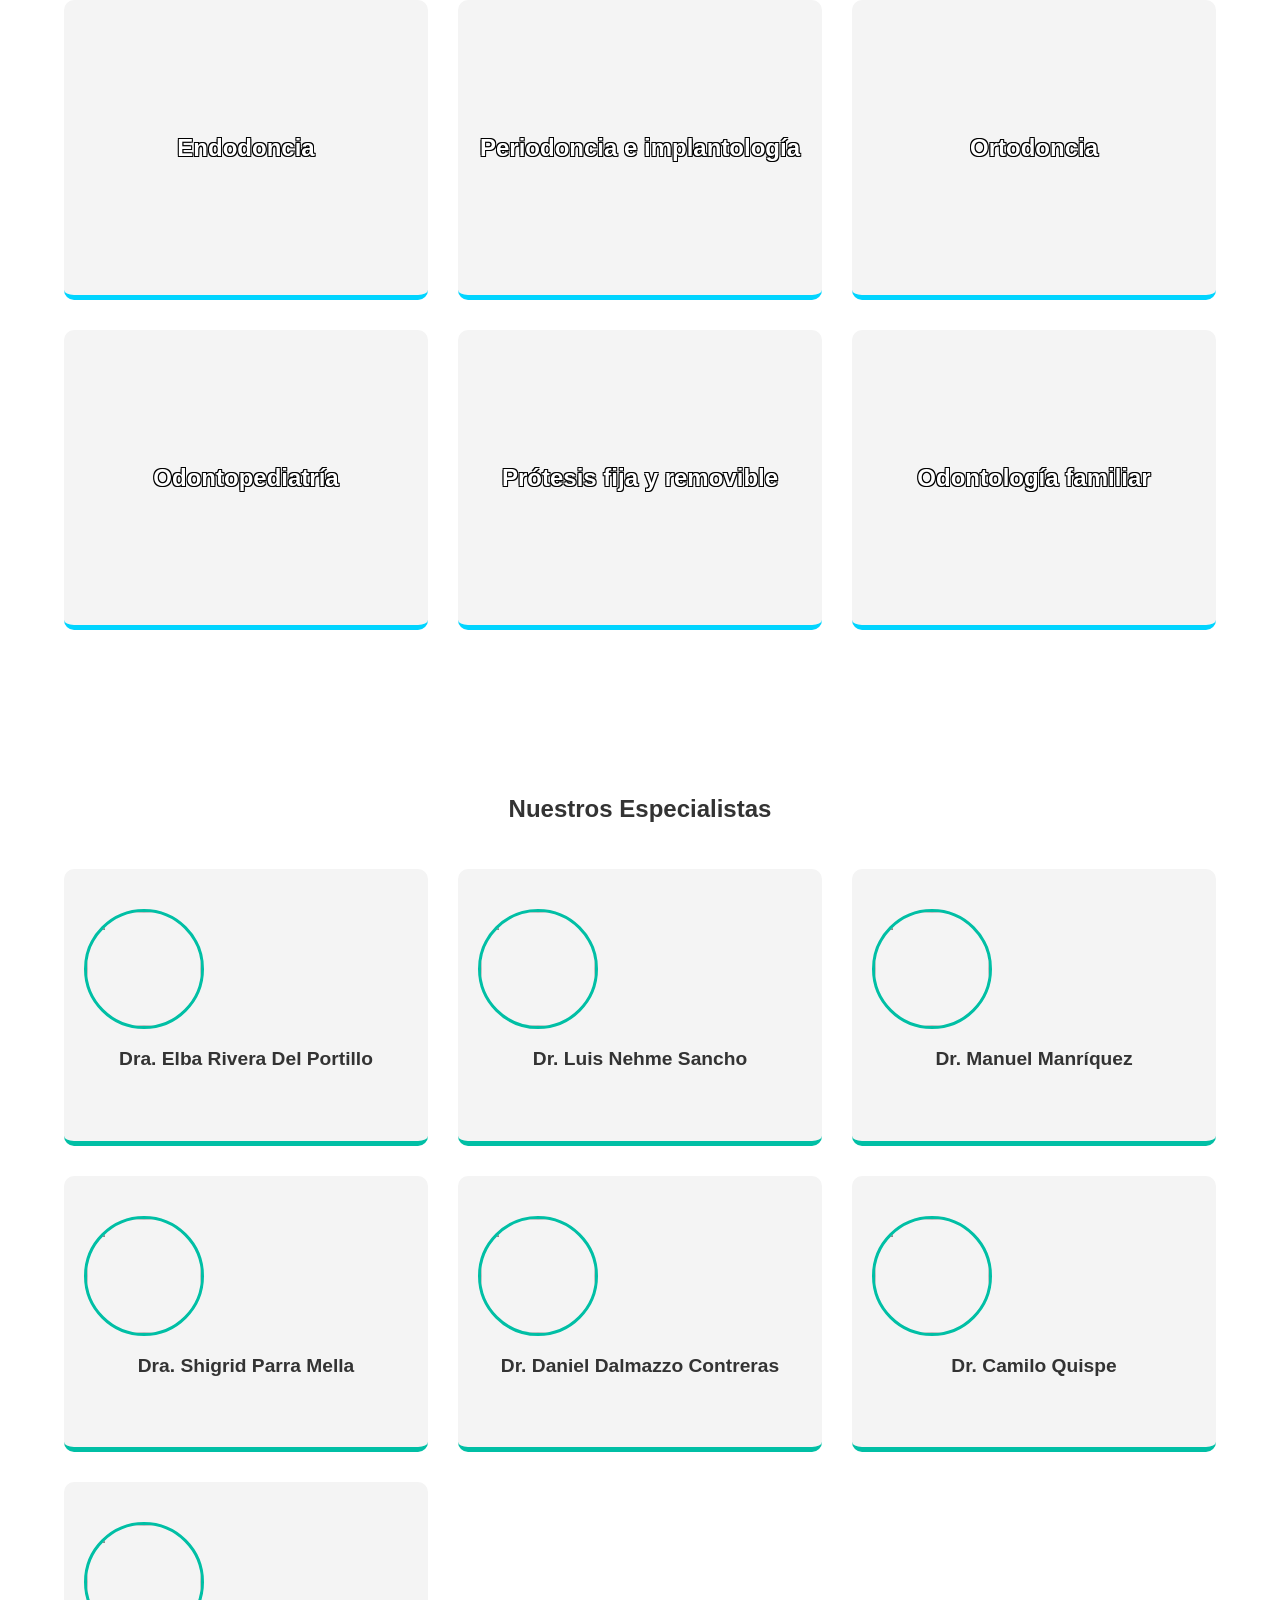
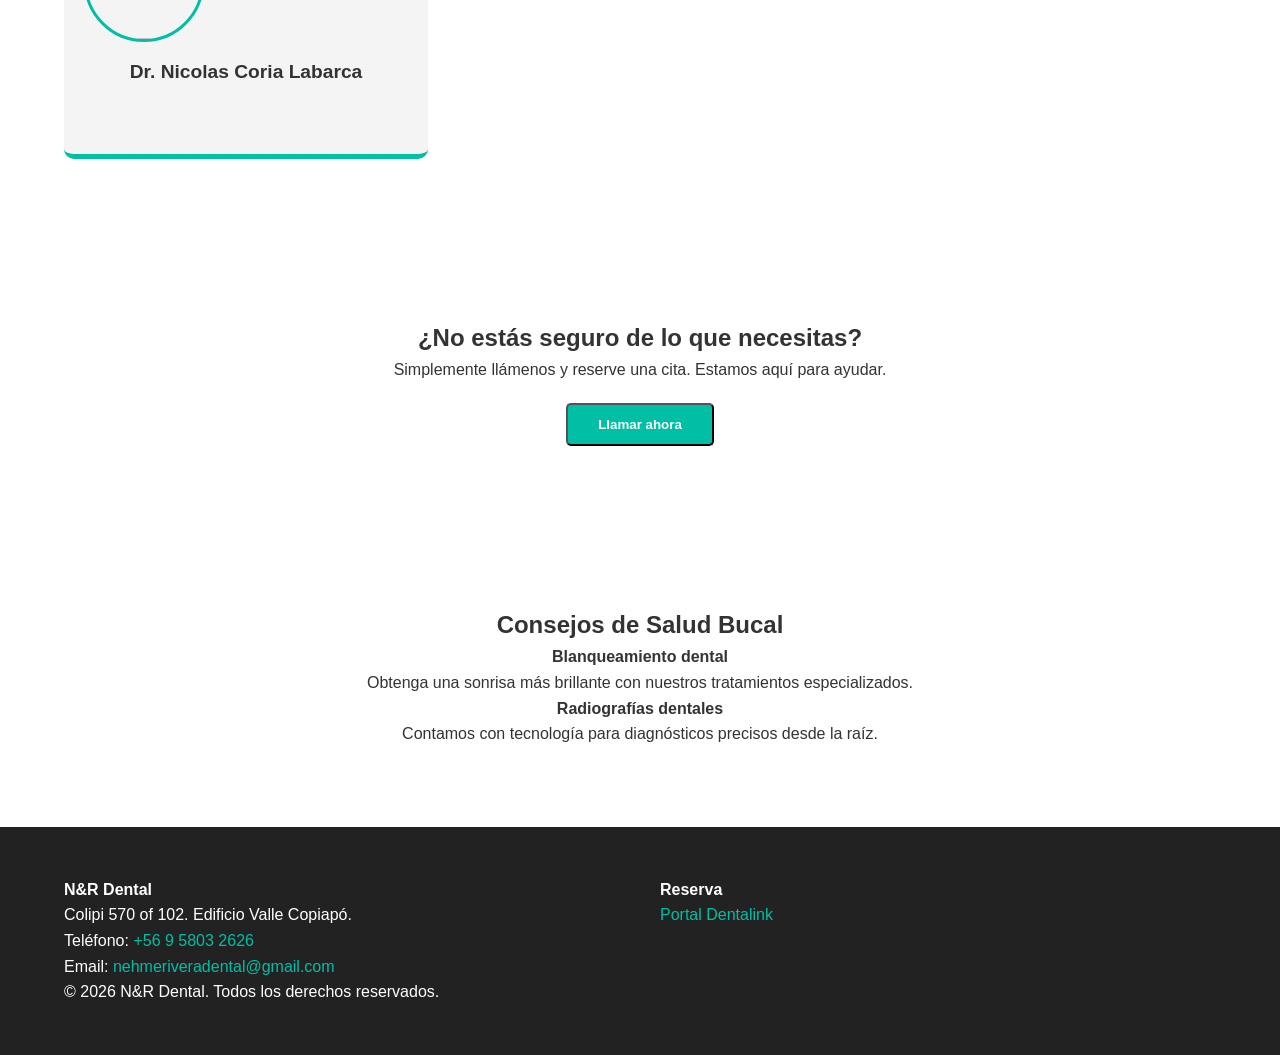
==== commit 0c45822b: "2.0 se arreglo un pequeño error de escritura en "sobre nosotros"" ====
--- a/index.html
+++ b/index.html
@@ -40,9 +40,7 @@
             </div>
         </section>
 
-        <!-- ========================= -->
-        <!-- 🔥 NOSOTROS (CARRUSEL PRO) -->
-        <!-- ========================= -->
+
         <section id="nosotros">
             <div class="nosotros-header">
                 <h2>Sobre Nosotros</h2>
@@ -55,8 +53,7 @@
                     <img src="assets/fotos/nosotros/1.jpg">
                     <div class="overlay">
                         <p>
-                            Tradición, tecnología y corazón en el centro de Copiapó.<br><br>
-                            Somos una clínica dental familiar con más de 10 años de trayectoria cuidando la sonrisa de nuestra comunidad
+                             Somos una clínica dental familiar con más de 10 años de trayectoria cuidando la sonrisa de nuestra comunidad
                         </p>
                     </div>
                 </div>
@@ -88,11 +85,10 @@
                     </div>
                 </div>
 
-                <!-- Flechas -->
+
                 <button class="prev">&#10094;</button>
                 <button class="next">&#10095;</button>
 
-                <!-- Puntitos -->
                 <div class="dots"></div>
 
             </div>
@@ -270,7 +266,6 @@
         </div>
     </footer>
 
-    <!-- 🔥 SCRIPT CARRUSEL PRO -->
     <script>
     let slides = document.querySelectorAll(".slide");
     let prev = document.querySelector(".prev");
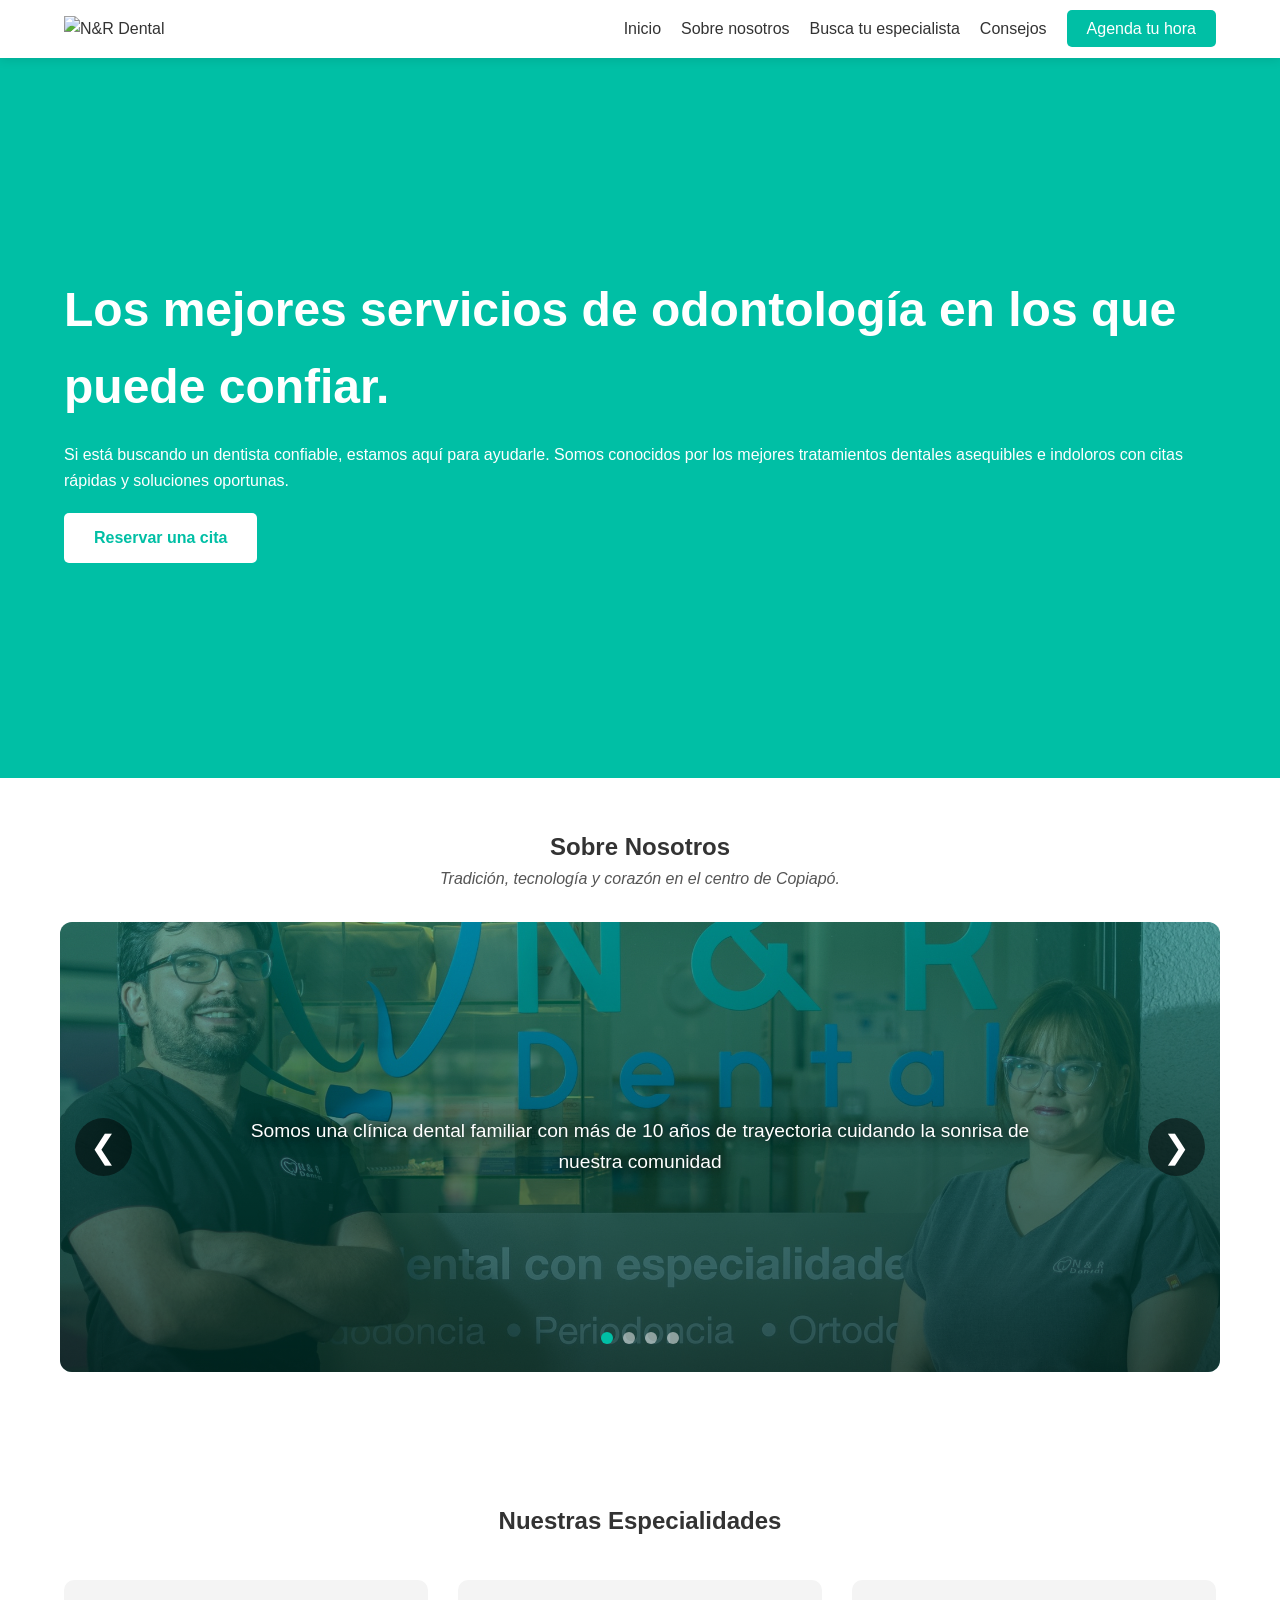
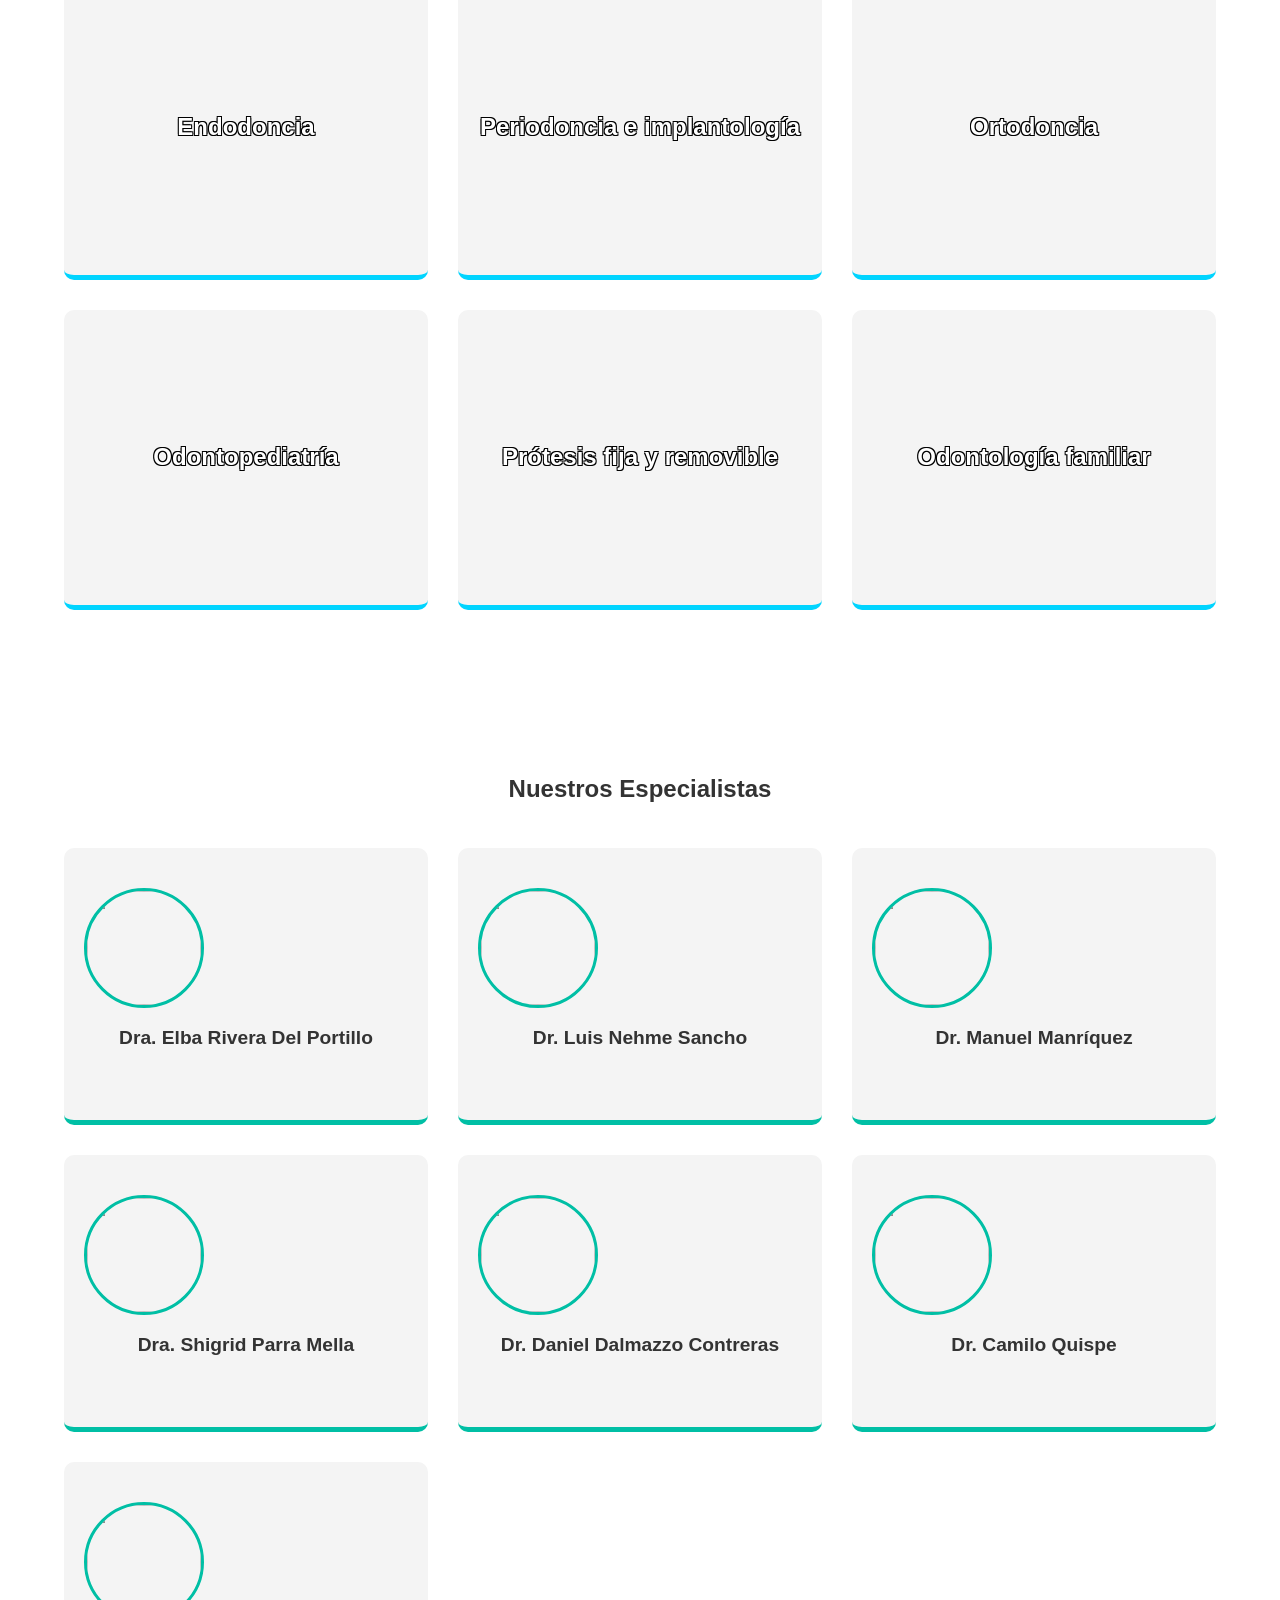
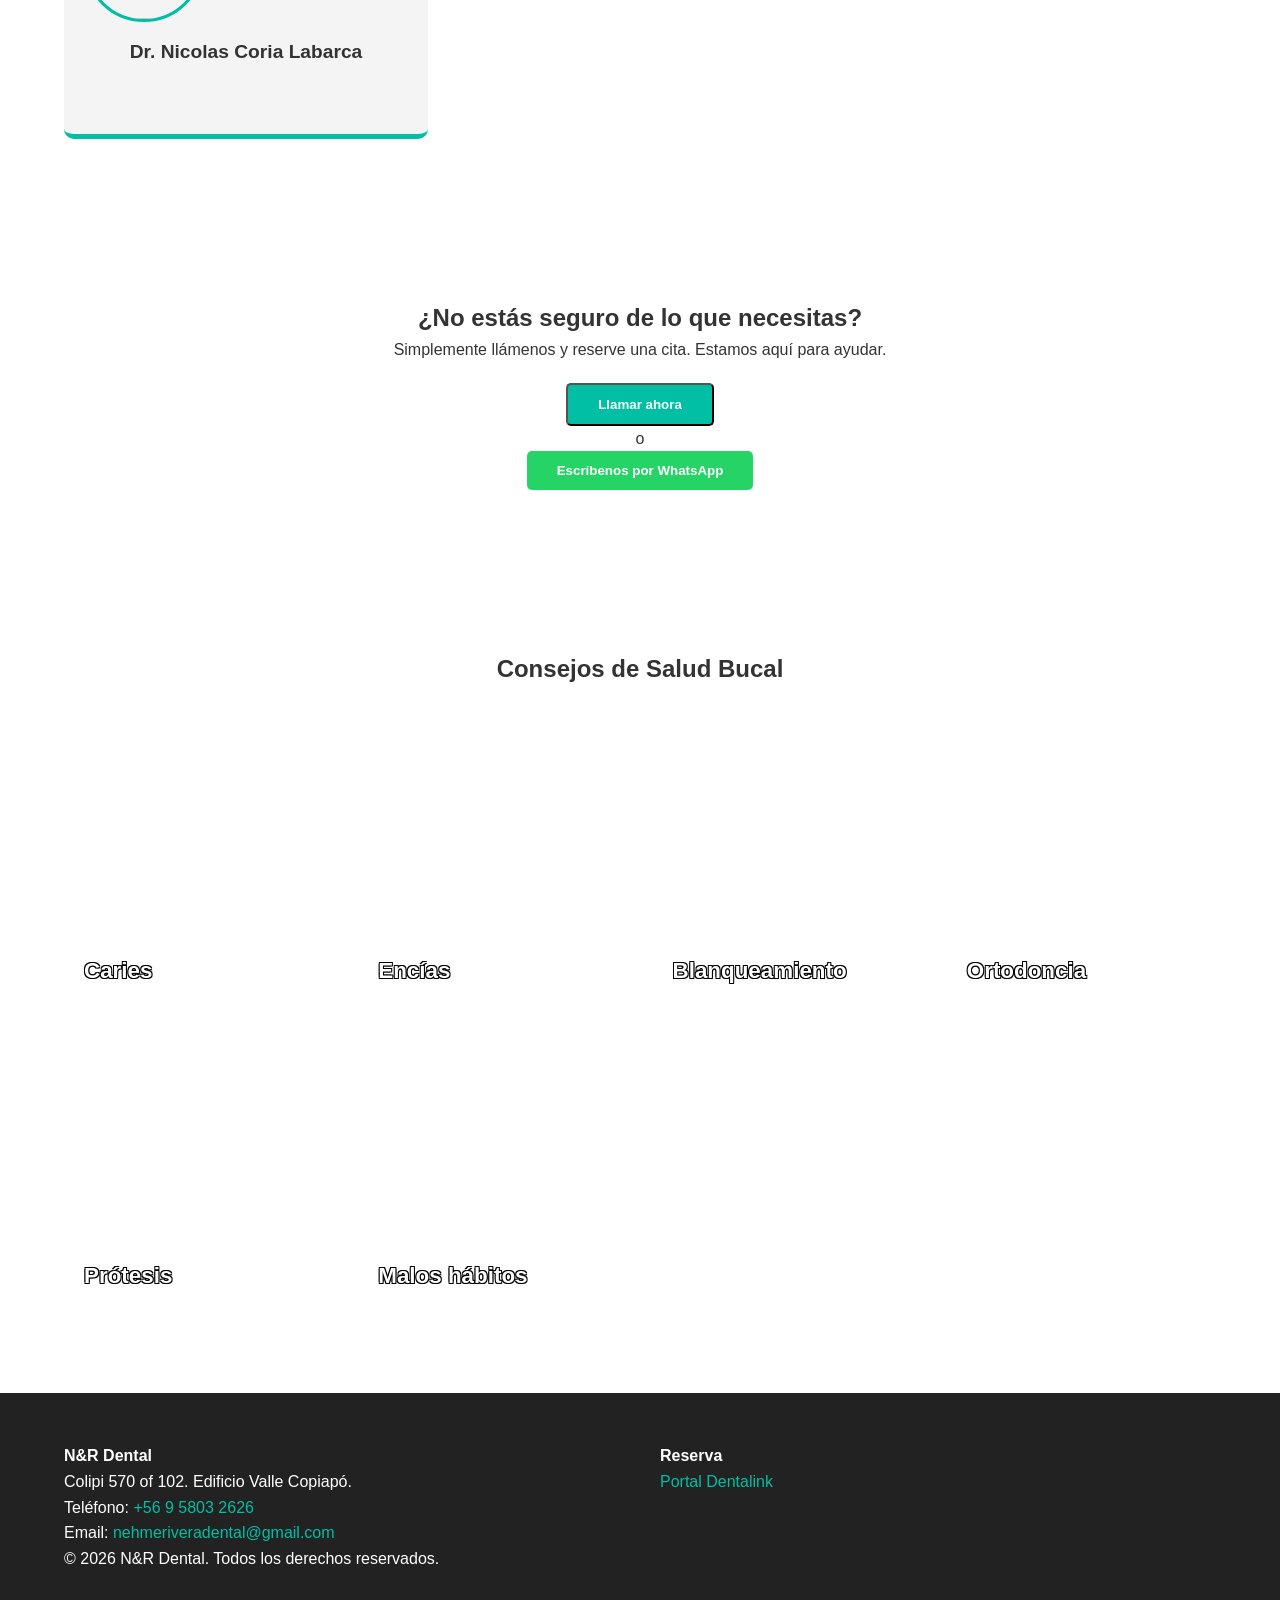
==== commit 70d4aedf: "v2.3.2 se añadió unas tarjetas en la seccion de consejos de salud bucal, falta añadir imágenes" ====
--- a/index.html
+++ b/index.html
@@ -5,13 +5,14 @@
     <link rel="stylesheet" href="assets/style.css">
     <meta name="viewport" content="width=device-width, initial-scale=1.0">
     <title>N&R Dental | Clínica Odontológica Copiapó</title>
+    <link rel="icon" href="assets/fotos/icono N&R.png">
 </head>
 <body>
 
     <header>
         <nav>
             <div class="logo">
-                <h1>N&R <span>Dental</span></h1>
+                <img src="assets/fotos/logo.png" alt="N&R Dental">
             </div>
 
             <input type="checkbox" id="menu-toggle" style="display:none;">
@@ -24,7 +25,7 @@
             <ul class="nav-menu">
                 <li><a href="#inicio">Inicio</a></li>
                 <li><a href="#nosotros">Sobre nosotros</a></li>
-                <li><a href="#especialistas">Busca tu doctor</a></li>
+                <li><a href="#especialistas">Busca tu especialista</a></li>
                 <li><a href="#consejos">Consejos</a></li>
                 <li><a href="https://ff.healthatom.io/1FIQJb" target="_blank" class="btn-agenda">Agenda tu hora</a></li>
             </ul>
@@ -231,22 +232,92 @@
             <h2>¿No estás seguro de lo que necesitas?</h2>
             <p>Simplemente llámenos y reserve una cita. Estamos aquí para ayudar.</p>
             <a href="tel:+56958032626"><button class="llamar">Llamar ahora</button></a>
-        </section>
-
-        <section id="consejos">
-            <h2>Consejos de Salud Bucal</h2>
-            <div class="tips-grid">
-                <article>
-                    <h4>Blanqueamiento dental</h4>
-                    <p>Obtenga una sonrisa más brillante con nuestros tratamientos especializados.</p>
-                </article>
-                <article>
-                    <h4>Radiografías dentales</h4>
-                    <p>Contamos con tecnología para diagnósticos precisos desde la raíz.</p>
-                </article>
-            </div>
-        </section>
-    </main>
+            <p>o</p>
+            <p>
+                <a href="https://wa.me/56958032626" target="_blank">
+                    <button class="whatsapp-btn">Escríbenos por WhatsApp</button>
+                </a>
+            </p>
+        </section>
+
+<section id="consejos">
+    <h2>Consejos de Salud Bucal</h2>
+
+    <div class="tips-container">
+
+        <div class="tip-card-img" style="background-image: url('assets/fotos/consejos/caries.jpg');">
+            <h3>Caries</h3>
+            <div class="tip-overlay">
+                <ul>
+                    <li>Cepilla tus dientes 3 veces al día.</li>
+                    <li>Reduce azúcares.</li>
+                    <li>Usa hilo dental.</li>
+                    <li>Visita al dentista.</li>
+                </ul>
+            </div>
+        </div>
+
+        <div class="tip-card-img" style="background-image: url('assets/fotos/consejos/encias.jpg');">
+            <h3>Encías</h3>
+            <div class="tip-overlay">
+                <ul>
+                    <li>Evita placa bacteriana.</li>
+                    <li>Limpiezas periódicas.</li>
+                    <li>No ignores sangrado.</li>
+                    <li>Control cada 3-6 meses.</li>
+                </ul>
+            </div>
+        </div>
+
+        <div class="tip-card-img" style="background-image: url('assets/fotos/consejos/blanqueamiento.jpg');">
+            <h3>Blanqueamiento</h3>
+            <div class="tip-overlay">
+                <ul>
+                    <li>Limpieza previa obligatoria.</li>
+                    <li>Evitar café y vino.</li>
+                    <li>No en embarazadas.</li>
+                    <li>Usar pasta desensibilizante.</li>
+                </ul>
+            </div>
+        </div>
+
+        <div class="tip-card-img" style="background-image: url('assets/fotos/consejos/ortodoncia.jpg');">
+            <h3>Ortodoncia</h3>
+            <div class="tip-overlay">
+                <ul>
+                    <li>Corrige alineación dental.</li>
+                    <li>Mejora funciones.</li>
+                    <li>Duración 1 a 3 años.</li>
+                    <li>Evaluación temprana.</li>
+                </ul>
+            </div>
+        </div>
+
+        <div class="tip-card-img" style="background-image: url('assets/fotos/consejos/protesis.jpg');">
+            <h3>Prótesis</h3>
+            <div class="tip-overlay">
+                <ul>
+                    <li>Limpia después de cada comida.</li>
+                    <li>No dormir con ella.</li>
+                    <li>Desinfección semanal.</li>
+                    <li>No repararla tú mismo.</li>
+                </ul>
+            </div>
+        </div>
+
+        <div class="tip-card-img warning" style="background-image: url('assets/fotos/consejos/habitos.jpg');">
+            <h3>Malos hábitos</h3>
+            <div class="tip-overlay">
+                <ul>
+                    <li>No morder uñas.</li>
+                    <li>No morder objetos.</li>
+                    <li>No fumar.</li>
+                </ul>
+            </div>
+        </div>
+
+    </div>
+</section>
 
     <footer>
         <div class="footer-grid">
--- a/assets/style.css
+++ b/assets/style.css
@@ -3,6 +3,10 @@
     padding: 0;
     box-sizing: border-box;
     font-family: 'Segoe UI', Tahoma, Geneva, Verdana, sans-serif;
+}
+.logo img{
+    height: 70px;
+    width: auto;
 }
 
 :root {
@@ -48,10 +52,30 @@
 }
 
 .nav-menu a {
+    position: relative;
     text-decoration: none;
     color: var(--color-texto);
     font-weight: 500;
-    transition: 0.3s;
+    transition: color 0.3s ease;
+}
+
+.nav-menu a::after {
+    content: "";
+    position: absolute;
+    width: 0%;
+    height: 2px;
+    bottom: -5px;
+    left: 0;
+    background: var(--color-principal);
+    transition: width 0.3s ease;
+}
+
+.nav-menu a:hover {
+    color: var(--color-principal);
+}
+
+.nav-menu a:hover::after {
+    width: 100%;
 }
 
 .btn-agenda {
@@ -255,18 +279,36 @@
     
     .nav-menu {
         position: fixed;
-        left: -100%; 
-        top: 70px;   
+        left: 50%;
+        transform: translateX(-50%) translateY(-120%);
+        top: 80px;
+
         flex-direction: column;
         background-color: var(--blanco);
+
+        width: 90%;
+        height: auto;
+
+        gap: 20px;
+        padding: 25px 20px;
+
+        border-radius: 15px;
+        box-shadow: 0 15px 30px rgba(0,0,0,0.2);
+
+        transition: 0.4s ease;
+    }
+    #menu-toggle:checked ~ .nav-menu {
+        transform: translateX(-50%) translateY(0);
+    }
+    .nav-menu li {
         width: 100%;
-        height: 100vh;
-        gap: 30px;
-        padding-top: 50px;
-        transition: 0.5s; 
-        box-shadow: 0 10px 10px rgba(0,0,0,0.1);
-    }
-
+    }
+
+    .nav-menu a {
+        display: block;
+        padding: 10px 5px; 
+        font-size: 1.1rem;
+    }
     .hamburger {
         display: flex;
         flex-direction: column;
@@ -282,10 +324,6 @@
         transition: 0.3s;
     }
 
-    #menu-toggle:checked ~ .nav-menu {
-        left: 0;
-    }
-
     #menu-toggle:checked ~ .hamburger span:nth-child(1) {
         transform: rotate(45deg) translate(5px, 5px);
     }
@@ -294,10 +332,6 @@
     }
     #menu-toggle:checked ~ .hamburger span:nth-child(3) {
         transform: rotate(-45deg) translate(7px, -6px);
-    }
-
-    .hero-container h2 {
-        font-size: 2rem;
     }
 }
 
@@ -501,4 +535,132 @@
 
 .dots span.active {
     background: var(--color-principal);
+}
+.whatsapp-btn {
+    background-color: #25D366;
+    color: white;
+    padding: 12px 30px;
+    border-radius: 5px;
+    font-weight: bold;
+    border: none;
+    cursor: pointer;
+    transition: 0.3s;
+}
+
+.whatsapp-btn:hover {
+    background-color: #1ebe5d;
+    transform: translateY(-2px);
+}
+.tips-container {
+    display: grid;
+    grid-template-columns: repeat(auto-fit, minmax(260px, 1fr));
+    gap: 25px;
+    margin-top: 40px;
+}
+
+.tip-card {
+    background: var(--gris-claro);
+    padding: 25px;
+    border-radius: 12px;
+    text-align: left;
+    transition: 0.3s;
+    border-left: 5px solid var(--color-principal);
+    position: relative;
+}
+
+.tip-card:hover {
+    transform: translateY(-8px);
+    background: var(--color-principal);
+    color: white;
+}
+
+.tip-card h3 {
+    margin-bottom: 15px;
+    font-size: 1.2rem;
+}
+
+.tip-card ul {
+    padding-left: 18px;
+}
+
+.tip-card ul li {
+    margin-bottom: 8px;
+}
+
+.tip-card .extra {
+    margin-top: 10px;
+    font-size: 0.9rem;
+    opacity: 0.8;
+}
+
+.tip-card.warning {
+    border-left: 5px solid #ff4d4d;
+}
+
+.tip-card.warning:hover {
+    background: #ff4d4d;
+}
+.tip-card-img {
+    height: 280px;
+    border-radius: 12px;
+    background-size: cover;
+    background-position: center;
+    position: relative;
+    overflow: hidden;
+    cursor: pointer;
+    display: flex;
+    align-items: flex-end;
+    transition: 0.4s;
+}
+
+.tip-card-img h3 {
+    color: white;
+    font-size: 1.4rem;
+    margin: 20px;
+    z-index: 2;
+
+    text-shadow:
+        -1px -1px 0 #000,
+         1px -1px 0 #000,
+        -1px  1px 0 #000,
+         1px  1px 0 #000;
+}
+
+.tip-overlay {
+    position: absolute;
+    inset: 0;
+    background: linear-gradient(
+        to top,
+        rgba(0, 191, 165, 0.95),
+        rgba(0, 212, 255, 0.85)
+    );
+    color: white;
+    display: flex;
+    align-items: center;
+    justify-content: center;
+    text-align: left;
+    padding: 20px;
+
+    opacity: 0;
+    transition: 0.4s ease;
+}
+
+.tip-overlay ul {
+    padding-left: 20px;
+}
+
+.tip-overlay li {
+    margin-bottom: 10px;
+}
+
+.tip-card-img:hover {
+    transform: translateY(-10px);
+}
+
+.tip-card-img:hover .tip-overlay {
+    opacity: 1;
+}
+
+.tip-card-img.warning .tip-overlay {
+    background: rgba(255, 77, 77, 0.95);
 }
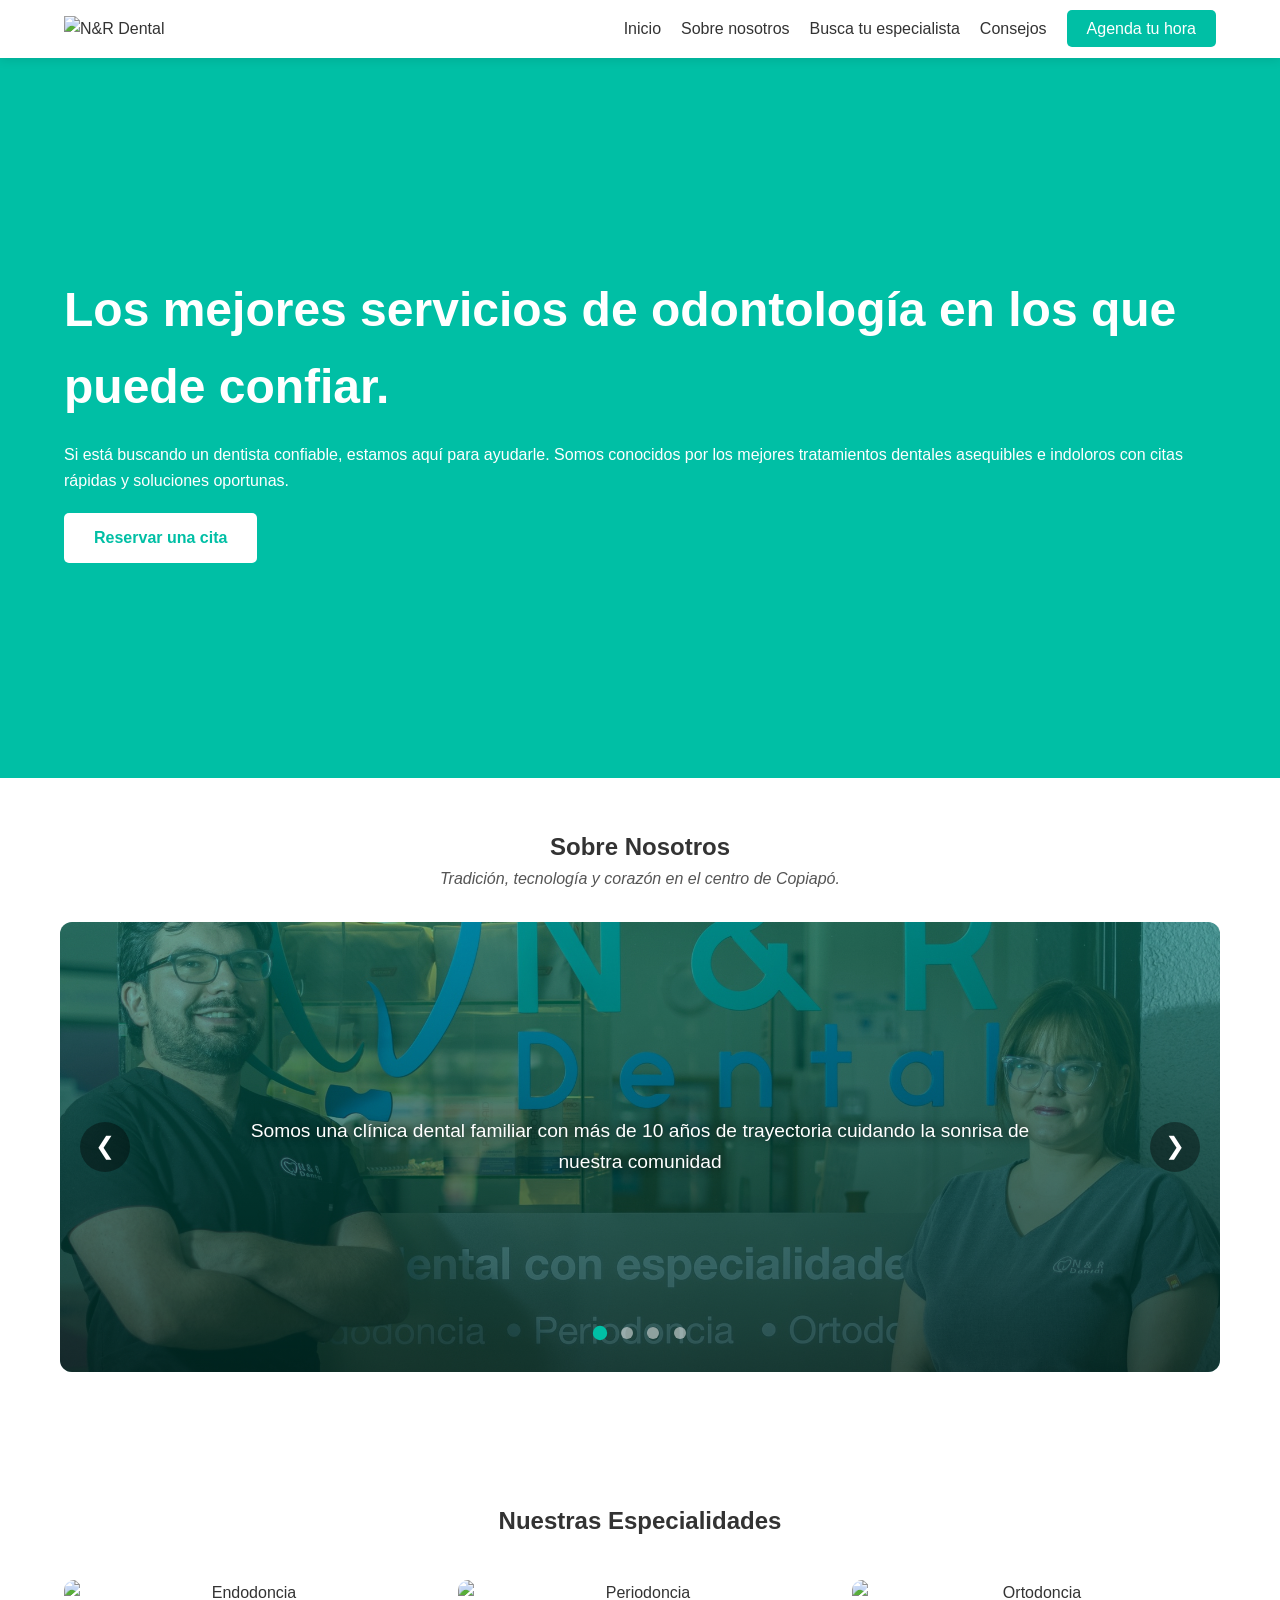
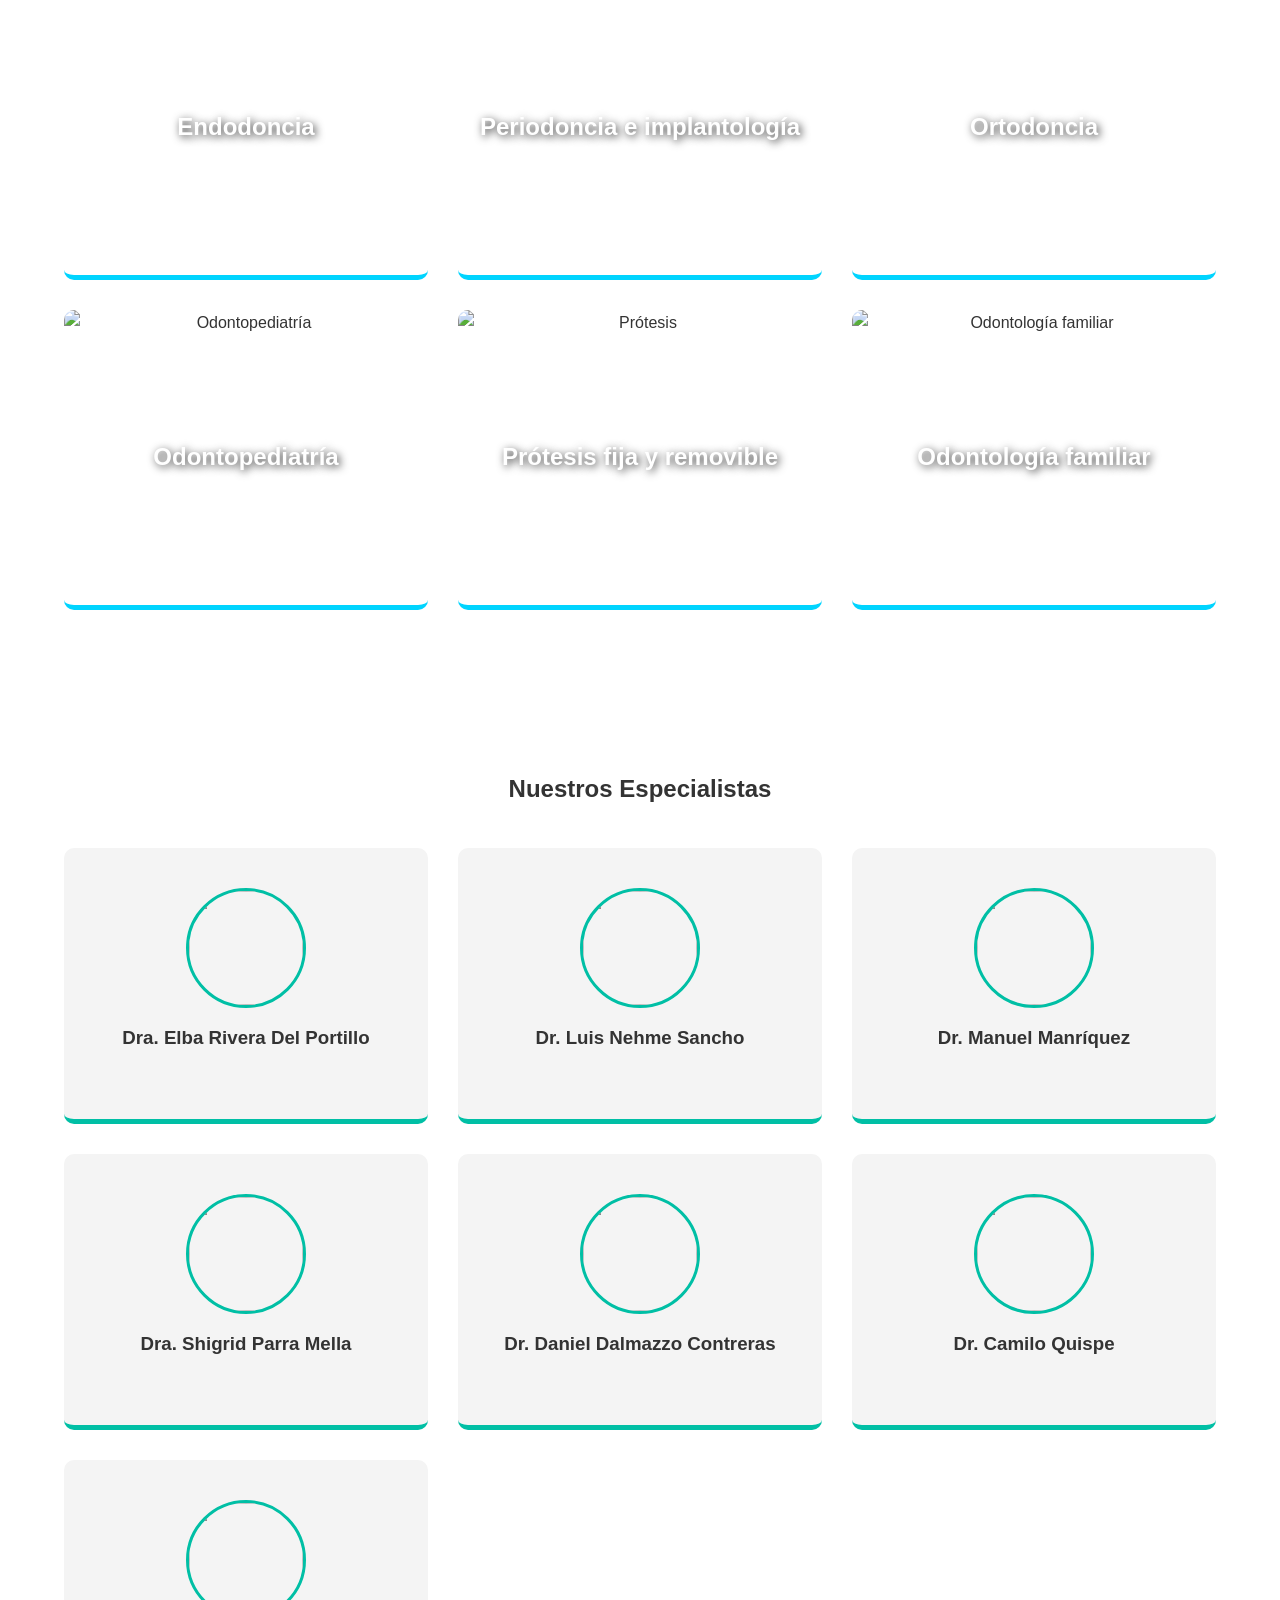
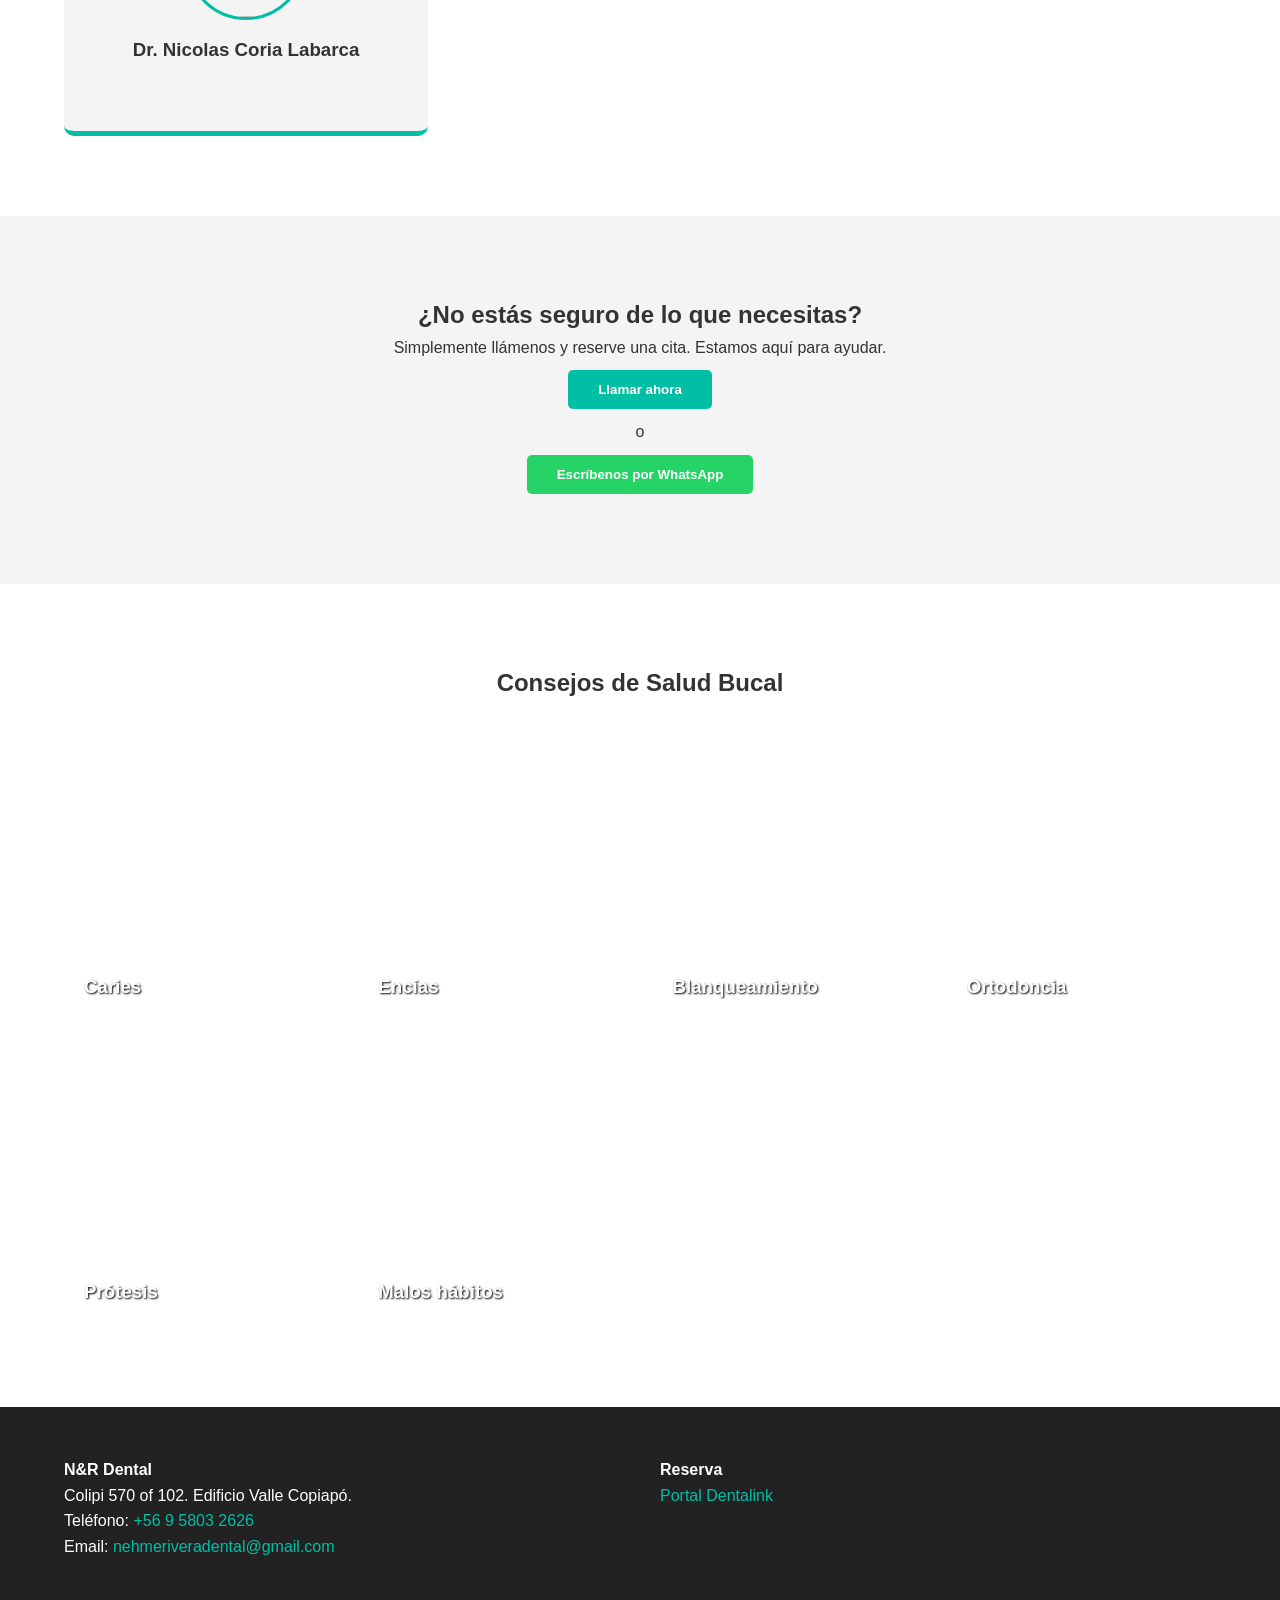
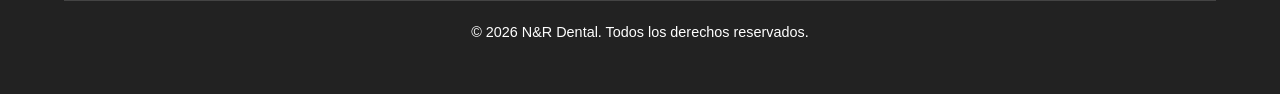
==== commit a7b0c870: "v2.3.3 se eliminó js del código en su totalidad, se implementó que el carrusel funcione unicamente c" ====
--- a/index.html
+++ b/index.html
@@ -41,57 +41,70 @@
             </div>
         </section>
 
-
         <section id="nosotros">
             <div class="nosotros-header">
                 <h2>Sobre Nosotros</h2>
                 <p class="subtitle">Tradición, tecnología y corazón en el centro de Copiapó.</p>
             </div>
 
-            <div class="nosotros-carousel">
-
-                <div class="slide active">
-                    <img src="assets/fotos/nosotros/1.jpg">
-                    <div class="overlay">
-                        <p>
-                             Somos una clínica dental familiar con más de 10 años de trayectoria cuidando la sonrisa de nuestra comunidad
-                        </p>
-                    </div>
-                </div>
-
-                <div class="slide">
-                    <img src="assets/fotos/nosotros/2.jpg">
-                    <div class="overlay">
-                        <p>
-                            En NyR Dental, combinamos la experiencia de especialistas titulados en las mejores universidades del país con la innovación de la odontología digital y biomateriales de alta gama.
-                        </p>
-                    </div>
-                </div>
-
-                <div class="slide">
-                    <img src="assets/fotos/nosotros/3.jpeg">
-                    <div class="overlay">
-                        <p>
-                            Creemos que una atención de excelencia no debe perder la calidez. Por eso, aquí no solo encontrarás tecnología de vanguardia, sino también un equipo que te recibe como parte de su propia familia
-                        </p>
-                    </div>
-                </div>
-
-                <div class="slide">
-                    <img src="assets/fotos/nosotros/4.jpg">
-                    <div class="overlay">
-                        <p>
-                            Nos caracterizamos por nuestra cercanía, ética profesional y el compromiso de ofrecer siempre un precio justo.
-                        </p>
-                    </div>
-                </div>
-
-
-                <button class="prev">&#10094;</button>
-                <button class="next">&#10095;</button>
-
-                <div class="dots"></div>
-
+            <div class="carousel-container">
+                <input type="radio" name="slider" id="s1" checked>
+                <input type="radio" name="slider" id="s2">
+                <input type="radio" name="slider" id="s3">
+                <input type="radio" name="slider" id="s4">
+
+                <div class="nosotros-carousel">
+                    <div class="slide s1">
+                        <img src="assets/fotos/nosotros/1.jpg">
+                        <div class="overlay">
+                            <p>Somos una clínica dental familiar con más de 10 años de trayectoria cuidando la sonrisa de nuestra comunidad</p>
+                        </div>
+                        <div class="arrows">
+                            <label for="s4" class="prev">&#10094;</label>
+                            <label for="s2" class="next">&#10095;</label>
+                        </div>
+                    </div>
+
+                    <div class="slide s2">
+                        <img src="assets/fotos/nosotros/2.jpg">
+                        <div class="overlay">
+                            <p>En NyR Dental, combinamos la experiencia de especialistas titulados en las mejores universidades del país con la innovación de la odontología digital y biomateriales de alta gama.</p>
+                        </div>
+                        <div class="arrows">
+                            <label for="s1" class="prev">&#10094;</label>
+                            <label for="s3" class="next">&#10095;</label>
+                        </div>
+                    </div>
+
+                    <div class="slide s3">
+                        <img src="assets/fotos/nosotros/3.jpeg">
+                        <div class="overlay">
+                            <p>Creemos que una atención de excelencia no debe perder la calidez. Por eso, aquí no solo encontrarás tecnología de vanguardia, sino también un equipo que te recibe como parte de su propia familia</p>
+                        </div>
+                        <div class="arrows">
+                            <label for="s2" class="prev">&#10094;</label>
+                            <label for="s4" class="next">&#10095;</label>
+                        </div>
+                    </div>
+
+                    <div class="slide s4">
+                        <img src="assets/fotos/nosotros/4.jpg">
+                        <div class="overlay">
+                            <p>Nos caracterizamos por nuestra cercanía, ética profesional y el compromiso de ofrecer siempre un precio justo.</p>
+                        </div>
+                        <div class="arrows">
+                            <label for="s3" class="prev">&#10094;</label>
+                            <label for="s1" class="next">&#10095;</label>
+                        </div>
+                    </div>
+                </div>
+
+                <div class="dots">
+                    <label for="s1"></label>
+                    <label for="s2"></label>
+                    <label for="s3"></label>
+                    <label for="s4"></label>
+                </div>
             </div>
         </section>
 
@@ -99,36 +112,42 @@
             <h2>Nuestras Especialidades</h2>
             <div class="servicios-grid">
                 <div class="servicio-card">
+                    <img src="assets/fotos/endodoncia.png" alt="Endodoncia" class="bg-card-img">
                     <h4>Endodoncia</h4>
                     <div class="info-extra">
                         <p>Tratamiento especializado en el interior del diente para salvar piezas dañadas y eliminar infecciones.</p>
                     </div>
                 </div>
                 <div class="servicio-card">
+                    <img src="assets/fotos/periodoncia.png" alt="Periodoncia" class="bg-card-img">
                     <h4>Periodoncia e implantología</h4>
                     <div class="info-extra">
                         <p>Prevención y tratamiento de enfermedades de las encías y recuperación de dientes mediante implantes dentales.</p>
                     </div>
                 </div>
                 <div class="servicio-card">
+                    <img src="assets/fotos/ortodoncia.png" alt="Ortodoncia" class="bg-card-img">
                     <h4>Ortodoncia</h4>
                     <div class="info-extra">
                         <p>Corrección de la alineación dental y problemas de mordida para una mejor función y estética.</p>
                     </div>
                 </div>
                 <div class="servicio-card">
+                    <img src="assets/fotos/odontopediatria.png" alt="Odontopediatría" class="bg-card-img">
                     <h4>Odontopediatría</h4>
                     <div class="info-extra">
                         <p>Atención dental integral para niños en todas sus etapas de crecimiento y desarrollo.</p>
                     </div>
                 </div>
                 <div class="servicio-card">
+                    <img src="assets/fotos/protesis.png" alt="Prótesis" class="bg-card-img">
                     <h4>Prótesis fija y removible</h4>
                     <div class="info-extra">
                         <p>Restauración de la anatomía y función de una o más piezas dentales perdidas.</p>
                     </div>
                 </div>
                 <div class="servicio-card">
+                    <img src="assets/fotos/familiar.png" alt="Odontología familiar" class="bg-card-img">
                     <h4>Odontología familiar</h4>
                     <div class="info-extra">
                         <p>Cuidado bucal preventivo y correctivo para pacientes de todas las edades.</p>
@@ -140,11 +159,8 @@
         <section id="especialistas">
             <h2>Nuestros Especialistas</h2>
             <div class="profesionales-container">
-
-                <div class="profesional-card">
-                    <div class="profesional-img">
-                        <img src="assets/fotos/especialistas/elba.png">
-                    </div>
+                <div class="profesional-card">
+                    <div class="profesional-img"><img src="assets/fotos/especialistas/elba.png"></div>
                     <h3>Dra. Elba Rivera Del Portillo</h3>
                     <div class="info-extra">
                         <p>Cirujano dentista Universidad de Valparaíso año 2014.</p>
@@ -154,9 +170,7 @@
                 </div>
 
                 <div class="profesional-card">
-                    <div class="profesional-img">
-                        <img src="assets/fotos/especialistas/luis.png">
-                    </div>
+                    <div class="profesional-img"><img src="assets/fotos/especialistas/luis.png"></div>
                     <h3>Dr. Luis Nehme Sancho</h3>
                     <div class="info-extra">
                         <p>Cirujano Dentista Universidad de Valparaíso año 2014.</p>
@@ -165,39 +179,26 @@
                 </div>
 
                 <div class="profesional-card">
-                    <div class="profesional-img">
-                        <img src="assets/fotos/especialistas/manuel.png">
-                    </div>
+                    <div class="profesional-img"><img src="assets/fotos/especialistas/manuel.png"></div>
                     <h3>Dr. Manuel Manríquez</h3>
                     <div class="info-extra">
                         <p>Cirujano dentista Universidad de Valparaíso año 2018.</p>
                         <p>Especialista en Ortodoncia y Ortopedia Dento Maxilo Facial, Universidad de Valparaíso (c).</p>
-                        <p>Diplomado en Diagnóstico de Anomalías Dento Maxilo faciales, Universidad de Chile.</p>
-                        <p>Diplomado en Estabilidad Mandibular, Oclusión Dentaria y Posición Inicial de Tratamiento, Universidad del Desarrollo.</p>
                         <p>Diplomado en Crecimiento y Desarrollo Craneofacial Aplicado a la Ortodoncia Interceptiva, Pontificia Universidad Católica de Chile.</p>
-                        <p>Diplomado en Ortodoncia Interceptiva, Universidad de Valparaíso.</p>
-                        <p>Diplomado en Salud Familiar y Comunitaria, Universidad de los Andes.</p>
-                    </div>
-                </div>
-
-                <div class="profesional-card">
-                    <div class="profesional-img">
-                        <img src="assets/fotos/especialistas/shigrid.png">
-                    </div>
+                    </div>
+                </div>
+
+                <div class="profesional-card">
+                    <div class="profesional-img"><img src="assets/fotos/especialistas/shigrid.png"></div>
                     <h3>Dra. Shigrid Parra Mella</h3>
                     <div class="info-extra">
                         <p>Cirujano dentista Universidad de Concepción año 2019.</p>
                         <p>Especialista en Odontopediatría Universidad Andrés Bello año 2024.</p>
-                        <p>Diplomado en salud familiar. Diplomado en ortodoncia interceptiva.</p>
-                        <p>Diplomado en sedación y analgesia en odontología.</p>
-                        <p>Curso en aplicación láser diodo en odontología.</p>
-                    </div>
-                </div>
-
-                <div class="profesional-card">
-                    <div class="profesional-img">
-                        <img src="assets/fotos/especialistas/daniel.png">
-                    </div>
+                    </div>
+                </div>
+
+                <div class="profesional-card">
+                    <div class="profesional-img"><img src="assets/fotos/especialistas/daniel.png"></div>
                     <h3>Dr. Daniel Dalmazzo Contreras</h3>
                     <div class="info-extra">
                         <p>Cirujano Dentista Universidad Mayor, año 2005.</p>
@@ -206,9 +207,7 @@
                 </div>
 
                 <div class="profesional-card">
-                    <div class="profesional-img">
-                        <img src="assets/fotos/especialistas/camilo.png">
-                    </div>
+                    <div class="profesional-img"><img src="assets/fotos/especialistas/camilo.png"></div>
                     <h3>Dr. Camilo Quispe</h3>
                     <div class="info-extra">
                         <p>Cirujano Dentista Universidad de Valparaíso año 2015.</p>
@@ -216,15 +215,12 @@
                 </div>
 
                 <div class="profesional-card">
-                    <div class="profesional-img">
-                        <img src="assets/fotos/especialistas/nicolas.png">
-                    </div>
+                    <div class="profesional-img"><img src="assets/fotos/especialistas/nicolas.png"></div>
                     <h3>Dr. Nicolas Coria Labarca</h3>
                     <div class="info-extra">
                         <p>Cirujano Dentista Universidad de Antofagasta año 2018.</p>
                     </div>
                 </div>
-
             </div>
         </section>
 
@@ -233,91 +229,83 @@
             <p>Simplemente llámenos y reserve una cita. Estamos aquí para ayudar.</p>
             <a href="tel:+56958032626"><button class="llamar">Llamar ahora</button></a>
             <p>o</p>
-            <p>
-                <a href="https://wa.me/56958032626" target="_blank">
-                    <button class="whatsapp-btn">Escríbenos por WhatsApp</button>
-                </a>
-            </p>
-        </section>
-
-<section id="consejos">
-    <h2>Consejos de Salud Bucal</h2>
-
-    <div class="tips-container">
-
-        <div class="tip-card-img" style="background-image: url('assets/fotos/consejos/caries.jpg');">
-            <h3>Caries</h3>
-            <div class="tip-overlay">
-                <ul>
-                    <li>Cepilla tus dientes 3 veces al día.</li>
-                    <li>Reduce azúcares.</li>
-                    <li>Usa hilo dental.</li>
-                    <li>Visita al dentista.</li>
-                </ul>
-            </div>
-        </div>
-
-        <div class="tip-card-img" style="background-image: url('assets/fotos/consejos/encias.jpg');">
-            <h3>Encías</h3>
-            <div class="tip-overlay">
-                <ul>
-                    <li>Evita placa bacteriana.</li>
-                    <li>Limpiezas periódicas.</li>
-                    <li>No ignores sangrado.</li>
-                    <li>Control cada 3-6 meses.</li>
-                </ul>
-            </div>
-        </div>
-
-        <div class="tip-card-img" style="background-image: url('assets/fotos/consejos/blanqueamiento.jpg');">
-            <h3>Blanqueamiento</h3>
-            <div class="tip-overlay">
-                <ul>
-                    <li>Limpieza previa obligatoria.</li>
-                    <li>Evitar café y vino.</li>
-                    <li>No en embarazadas.</li>
-                    <li>Usar pasta desensibilizante.</li>
-                </ul>
-            </div>
-        </div>
-
-        <div class="tip-card-img" style="background-image: url('assets/fotos/consejos/ortodoncia.jpg');">
-            <h3>Ortodoncia</h3>
-            <div class="tip-overlay">
-                <ul>
-                    <li>Corrige alineación dental.</li>
-                    <li>Mejora funciones.</li>
-                    <li>Duración 1 a 3 años.</li>
-                    <li>Evaluación temprana.</li>
-                </ul>
-            </div>
-        </div>
-
-        <div class="tip-card-img" style="background-image: url('assets/fotos/consejos/protesis.jpg');">
-            <h3>Prótesis</h3>
-            <div class="tip-overlay">
-                <ul>
-                    <li>Limpia después de cada comida.</li>
-                    <li>No dormir con ella.</li>
-                    <li>Desinfección semanal.</li>
-                    <li>No repararla tú mismo.</li>
-                </ul>
-            </div>
-        </div>
-
-        <div class="tip-card-img warning" style="background-image: url('assets/fotos/consejos/habitos.jpg');">
-            <h3>Malos hábitos</h3>
-            <div class="tip-overlay">
-                <ul>
-                    <li>No morder uñas.</li>
-                    <li>No morder objetos.</li>
-                    <li>No fumar.</li>
-                </ul>
-            </div>
-        </div>
-
-    </div>
-</section>
+            <p><a href="https://wa.me/56958032626" target="_blank"><button class="whatsapp-btn">Escríbenos por WhatsApp</button></a></p>
+        </section>
+
+        <section id="consejos">
+            <h2>Consejos de Salud Bucal</h2>
+            <div class="tips-container">
+                <div class="tip-card-img" style="background-image: url('assets/fotos/consejos/caries.png');">
+                    <h3>Caries</h3>
+                    <div class="tip-overlay">
+                        <ul>
+                            <li>Cepilla tus dientes 3 veces al día.</li>
+                            <li>Reduce azúcares.</li>
+                            <li>Usa hilo dental.</li>
+                            <li>Visita al dentista.</li>
+                        </ul>
+                    </div>
+                </div>
+
+                <div class="tip-card-img" style="background-image: url('assets/fotos/consejos/encias.png');">
+                    <h3>Encías</h3>
+                    <div class="tip-overlay">
+                        <ul>
+                            <li>Evita placa bacteriana.</li>
+                            <li>Limpiezas periódicas.</li>
+                            <li>No ignores sangrado.</li>
+                        </ul>
+                    </div>
+                </div>
+
+                <div class="tip-card-img" style="background-image: url('assets/fotos/consejos/blanqueamiento.png');">
+                    <h3>Blanqueamiento</h3>
+                    <div class="tip-overlay">
+                        <ul>
+                            <li>Limpieza previa obligatoria.</li>
+                            <li>Evitar café y vino.</li>
+                            <li>Usar pasta desensibilizante.</li>
+                        </ul>
+                    </div>
+                </div>
+
+                <div class="tip-card-img" style="background-image: url('assets/fotos/consejos/ortodoncia.png');">
+                    <h3>Ortodoncia</h3>
+                    <div class="tip-overlay">
+                        <ul>
+                            <li>Corrige alineación dental.</li>
+                            <li>Mejora funciones.</li>
+                            <li>Evaluación temprana.</li>
+                        </ul>
+                    </div>
+                </div>
+
+                <div class="tip-card-img" style="background-image: url('assets/fotos/consejos/protesis.png');">
+                    <h3>Prótesis</h3>
+                    <div class="tip-overlay">
+                        <ul>
+                            <li>Limpia después de comer.</li>
+                            <li>No dormir con ella.</li>
+                            <li>No repararla tú mismo.</li>
+                        </ul>
+                    </div>
+                </div>
+
+                <div class="tip-card-img warning" style="background-image: url('assets/fotos/consejos/habitos.png');">
+                    <h3>Malos hábitos</h3>
+                    <div class="tip-overlay">
+                        <ul>
+                            <li>Usar dientes como herramientas.</li>
+                            <li>Masticar hielo directo.</li>
+                            <li>No morder objetos</li>
+                            <li>No morder uñas</li>
+                            <li>No fumar.</li>
+                        </ul>
+                    </div>
+                </div>
+            </div>
+        </section>
+    </main>
 
     <footer>
         <div class="footer-grid">
@@ -337,57 +325,5 @@
         </div>
     </footer>
 
-    <script>
-    let slides = document.querySelectorAll(".slide");
-    let prev = document.querySelector(".prev");
-    let next = document.querySelector(".next");
-    let dotsContainer = document.querySelector(".dots");
-
-    let index = 0;
-    let interval;
-
-    slides.forEach((_, i) => {
-        let dot = document.createElement("span");
-        dot.addEventListener("click", () => showSlide(i));
-        dotsContainer.appendChild(dot);
-    });
-
-    let dots = document.querySelectorAll(".dots span");
-
-    function showSlide(i) {
-        slides[index].classList.remove("active");
-        dots[index].classList.remove("active");
-
-        index = i;
-
-        slides[index].classList.add("active");
-        dots[index].classList.add("active");
-    }
-
-    next.onclick = () => {
-        showSlide((index + 1) % slides.length);
-        resetInterval();
-    };
-
-    prev.onclick = () => {
-        showSlide((index - 1 + slides.length) % slides.length);
-        resetInterval();
-    };
-
-    function startInterval() {
-        interval = setInterval(() => {
-            showSlide((index + 1) % slides.length);
-        }, 8000);
-    }
-
-    function resetInterval() {
-        clearInterval(interval);
-        startInterval();
-    }
-
-    dots[0].classList.add("active");
-    startInterval();
-    </script>
-
 </body>
 </html>
--- a/assets/style.css
+++ b/assets/style.css
@@ -1,12 +1,9 @@
+
 * {
     margin: 0;
     padding: 0;
     box-sizing: border-box;
     font-family: 'Segoe UI', Tahoma, Geneva, Verdana, sans-serif;
-}
-.logo img{
-    height: 70px;
-    width: auto;
 }
 
 :root {
@@ -25,6 +22,7 @@
     scroll-behavior: smooth;
 }
 
+
 header {
     background: var(--blanco);
     padding: 1rem 5%;
@@ -40,9 +38,9 @@
     align-items: center;
 }
 
-.logo h1 {
-    color: var(--color-principal);
-    font-size: 1.8rem;
+.logo img {
+    height: 70px;
+    width: auto;
 }
 
 .nav-menu {
@@ -112,44 +110,236 @@
     margin-top: 20px;
 }
 
+
 section {
     padding: 80px 5%;
     text-align: center;
 }
 
-.profesionales-container, .servicios-grid {
+
+#nosotros {
+    max-width: 1200px;
+    margin: 0 auto;
+    padding: 50px 20px;
+}
+
+.subtitle {
+    font-style: italic;
+    color: #555;
+    margin-bottom: 30px;
+}
+
+.carousel-container {
+    position: relative;
+    width: 100%;
+}
+
+input[name="slider"] {
+    display: none;
+}
+
+.nosotros-carousel {
+    position: relative;
+    width: 100%;
+    height: 450px;
+    overflow: hidden;
+    border-radius: 12px;
+}
+
+.slide {
+    position: absolute;
+    width: 100%;
+    height: 100%;
+    opacity: 0;
+    transition: opacity 1s ease;
+}
+
+.slide img {
+    width: 100%;
+    height: 100%;
+    object-fit: cover;
+}
+
+
+#s1:checked ~ .nosotros-carousel .s1,
+#s2:checked ~ .nosotros-carousel .s2,
+#s3:checked ~ .nosotros-carousel .s3,
+#s4:checked ~ .nosotros-carousel .s4 {
+    opacity: 1;
+    z-index: 1;
+}
+
+.overlay {
+    position: absolute;
+    inset: 0;
+    display: flex;
+    align-items: center;
+    justify-content: center;
+    padding: 40px;
+    background: linear-gradient(to top, rgba(0,0,0,0.6), rgba(0,0,0,0.2));
+    text-align: center;
+    z-index: 5;
+}
+
+.overlay p {
+    color: white;
+    font-size: 1.2rem;
+    max-width: 800px;
+    text-shadow: 0 0 10px rgba(0,0,0,0.8);
+}
+
+
+.arrows {
+    position: absolute;
+    top: 50%;
+    width: 100%;
+    display: flex;
+    justify-content: space-between;
+    transform: translateY(-50%);
+    z-index: 15;
+    padding: 0 20px;
+    pointer-events: none;
+}
+
+.arrows label {
+    background: rgba(0, 0, 0, 0.4);
+    color: white;
+    width: 50px;
+    height: 50px;
+    display: flex;
+    align-items: center;
+    justify-content: center;
+    border-radius: 50%;
+    cursor: pointer;
+    font-size: 24px;
+    transition: 0.3s;
+    pointer-events: auto;
+    user-select: none;
+}
+
+.arrows label:hover {
+    background: var(--color-principal);
+}
+
+
+.dots {
+    position: absolute;
+    bottom: 20px;
+    width: 100%;
+    text-align: center;
+    z-index: 10;
+}
+
+.dots label {
+    display: inline-block;
+    width: 12px;
+    height: 12px;
+    margin: 5px;
+    background: rgba(255,255,255,0.5);
+    border-radius: 50%;
+    cursor: pointer;
+    transition: 0.3s;
+}
+
+#s1:checked ~ .dots label[for="s1"],
+#s2:checked ~ .dots label[for="s2"],
+#s3:checked ~ .dots label[for="s3"],
+#s4:checked ~ .dots label[for="s4"] {
+    background: var(--color-principal);
+    transform: scale(1.2);
+}
+
+
+.servicios-grid {
     display: grid;
     grid-template-columns: repeat(auto-fit, minmax(280px, 1fr));
     gap: 30px;
     margin-top: 40px;
 }
 
-.profesional-card, .servicio-card {
+.servicio-card {
+    height: 300px;
+    border-radius: 10px;
+    position: relative;
+    overflow: hidden;
+    cursor: pointer;
+    display: flex;
+    align-items: center;
+    justify-content: center;
+    border-bottom: 5px solid var(--color-celeste);
+}
+
+.bg-card-img {
+    position: absolute;
+    width: 100%;
+    height: 100%;
+    object-fit: cover;
+    z-index: 1;
+    transition: transform 0.4s ease;
+}
+
+.servicio-card:hover .bg-card-img {
+    transform: scale(1.1);
+}
+
+.servicio-card h4 {
+    color: white;
+    font-size: 1.5rem;
+    font-weight: bold;
+    z-index: 2;
+    text-shadow: 2px 2px 8px rgba(0,0,0,0.8);
+    padding: 20px;
+    transition: opacity 0.3s;
+}
+
+.servicio-card .info-extra {
+    position: absolute;
+    inset: 0;
+    background: var(--color-celeste);
+    color: white;
+    display: flex;
+    align-items: center;
+    justify-content: center;
+    text-align: center;
+    padding: 20px;
+    opacity: 0;
+    z-index: 3;
+    transition: 0.4s ease;
+}
+
+.servicio-card:hover h4 { opacity: 0; }
+.servicio-card:hover .info-extra { opacity: 1; }
+
+
+.profesionales-container {
+    display: grid;
+    grid-template-columns: repeat(auto-fit, minmax(280px, 1fr));
+    gap: 30px;
+    margin-top: 40px;
+}
+
+.profesional-card {
     background: var(--gris-claro);
     padding: 40px 20px;
     border-radius: 10px;
     transition: all 0.4s ease;
-    position: relative;
-    overflow: hidden;
-    cursor: pointer;
-    text-align: center;
-}
-
-.profesional-card {
     border-bottom: 5px solid var(--color-principal);
-}
-
-.servicio-card {
-    border-bottom: 5px solid var(--color-principal);
-}
-
-.profesional-card h3, .servicio-card h4 {
-    color: var(--color-texto);
-    font-size: 1.2rem;
-    transition: 0.3s;
-}
-
-
+    text-align: center;
+}
+
+.profesional-img {
+    width: 120px;
+    height: 120px;
+    margin: 0 auto 15px;
+}
+
+.profesional-img img {
+    width: 100%;
+    height: 100%;
+    object-fit: cover;
+    border-radius: 50%;
+    border: 3px solid var(--color-principal);
+}
 
 .profesional-card .info-extra {
     max-height: 0;
@@ -169,388 +359,28 @@
     transform: translateY(-10px);
 }
 
-.profesional-card:hover h3 {
-    color: var(--blanco);
-}
-
-.profesional-card:hover .info-extra {
-    max-height: 500px;
-    opacity: 1;
-}
-
-
-.servicio-card {
-    height: 300px;
-    padding: 20px;
-    border-radius: 10px;
-    position: relative;
-    overflow: hidden;
-    cursor: pointer;
-    display: flex;
-    align-items: center;
-    justify-content: center;
-    background-size: cover;
-    background-position: center;
-    transition: all 0.4s ease;
-    border-bottom: 5px solid var(--color-celeste);
-}
-
-
-.servicio-card:nth-child(1) { background-image: url("fotos/endodoncia.png"); }
-.servicio-card:nth-child(2) { background-image: url("fotos/periodoncia.png"); }
-.servicio-card:nth-child(3) { background-image: url("fotos/ortodoncia.png"); }
-.servicio-card:nth-child(4) { background-image: url("fotos/odontopediatria.png"); }
-.servicio-card:nth-child(5) { background-image: url("fotos/protesis.png"); }
-.servicio-card:nth-child(6) { background-image: url("fotos/familiar.png"); }
-
-
-.servicio-card h4 {
-    color: white;
-    font-size: 1.5rem;
-    font-weight: bold;
-    z-index: 2;
-    transition: 0.3s;
-
-    text-shadow:
-        -1px -1px 0 #000,
-         1px -1px 0 #000,
-        -1px  1px 0 #000,
-         1px  1px 0 #000;
-}
-
-
-.servicio-card .info-extra {
-    position: absolute;
-    inset: 0;
-    background: var(--color-celeste);
-    color: white;
-    display: flex;
-    align-items: center;
-    justify-content: center;
-    text-align: center;
-    padding: 20px;
-    opacity: 0;
-    transition: 0.4s ease;
-}
-
-
-.servicio-card:hover {
-    transform: translateY(-10px);
-}
-
-.servicio-card:hover h4 {
-    opacity: 0;
-}
-
-.servicio-card:hover .info-extra {
-    opacity: 1;
-}
-
-
-
-.llamar {
-    background-color: var(--color-principal);
-    color: var(--blanco) !important;
+.profesional-card:hover h3 { color: var(--blanco); }
+.profesional-card:hover .info-extra { max-height: 500px; opacity: 1; }
+
+
+.duda-banner {
+    background-color: var(--gris-claro);
+}
+
+.llamar, .whatsapp-btn {
     padding: 12px 30px;
     border-radius: 5px;
     font-weight: bold;
-    margin-top: 20px;
-}
-
-footer {
-    background: #222;
-    color: var(--blanco);
-    padding: 50px 5%;
-}
-
-.footer-grid {
-    display: grid;
-    grid-template-columns: repeat(auto-fit, minmax(250px, 1fr));
-    gap: 40px;
-}
-
-.footer-info a, .footer-links a {
-    color: var(--color-principal);
-    text-decoration: none;
-}
-
-
-@media (max-width: 768px) {
-    
-    .nav-menu {
-        position: fixed;
-        left: 50%;
-        transform: translateX(-50%) translateY(-120%);
-        top: 80px;
-
-        flex-direction: column;
-        background-color: var(--blanco);
-
-        width: 90%;
-        height: auto;
-
-        gap: 20px;
-        padding: 25px 20px;
-
-        border-radius: 15px;
-        box-shadow: 0 15px 30px rgba(0,0,0,0.2);
-
-        transition: 0.4s ease;
-    }
-    #menu-toggle:checked ~ .nav-menu {
-        transform: translateX(-50%) translateY(0);
-    }
-    .nav-menu li {
-        width: 100%;
-    }
-
-    .nav-menu a {
-        display: block;
-        padding: 10px 5px; 
-        font-size: 1.1rem;
-    }
-    .hamburger {
-        display: flex;
-        flex-direction: column;
-        gap: 5px;
-        cursor: pointer;
-    }
-
-    .hamburger span {
-        display: block;
-        width: 30px;
-        height: 3px;
-        background: var(--color-principal);
-        transition: 0.3s;
-    }
-
-    #menu-toggle:checked ~ .hamburger span:nth-child(1) {
-        transform: rotate(45deg) translate(5px, 5px);
-    }
-    #menu-toggle:checked ~ .hamburger span:nth-child(2) {
-        opacity: 0;
-    }
-    #menu-toggle:checked ~ .hamburger span:nth-child(3) {
-        transform: rotate(-45deg) translate(7px, -6px);
-    }
-}
-
-
-#nosotros {
-    padding: 50px 20px;
-    text-align: center;
-    max-width: 1200px;
-    margin: 0 auto;
-}
-
-.subtitle {
-    font-style: italic;
-    color: #555;
-    margin-bottom: 30px;
-}
-
-.nosotros-grid {
-    display: flex;
-    gap: 20px;
-    justify-content: space-between;
-    flex-wrap: wrap;
-}
-
-.nosotros-item {
-    flex: 1;
-    min-width: 250px;
-    padding: 20px;
-    background-color: #f9f9f9;
-    border-radius: 8px;
-    box-shadow: 0 2px 5px rgba(0,0,0,0.1);
-}
-
-.nosotros-item h3 {
-    color: #00bfa5; 
-    margin-bottom: 15px;
-}
-
-
-.profesional-img {
-    width: 120px;
-    height: 120px;
-    margin-bottom: 15px;
-    z-index: 2;
-}
-
-.profesional-img img {
-    width: 100%;
-    height: 100%;
-    object-fit: cover;
-    border-radius: 50%;
-    border: 3px solid var(--color-principal);
-    display: block;
-}
-
-
-.profesional-card:hover .profesional-img img {
-    transform: scale(1.05);
-    transition: 0.3s;
-}
-
-
-.nosotros-carousel {
-    position: relative;
-    width: 100%;
-    height: 400px;
-    overflow: hidden;
-    border-radius: 10px;
-}
-
-
-.slide {
-    position: absolute;
-    width: 100%;
-    height: 100%;
-    background-size: cover;
-    background-position: center;
-    opacity: 0;
-    transition: opacity 1s ease;
-}
-
-
-.slide.active {
-    opacity: 1;
-}
-
-
-.overlay {
-    position: absolute;
-    inset: 0;
-    display: flex;
-    align-items: center;
-    justify-content: center;
-    padding: 30px;
-    text-align: center;
-}
-
-
-.overlay p {
-    color: white;
-    font-size: 1.2rem;
-    max-width: 800px;
-
-    text-shadow:
-        -1px -1px 0 #000,
-         1px -1px 0 #000,
-        -1px  1px 0 #000,
-         1px  1px 0 #000;
-}
-
-
-.nosotros-carousel {
-    position: relative;
-    width: 100%;
-    height: 450px;
-    overflow: hidden;
-    border-radius: 12px;
-}
-
-
-.slide {
-    position: absolute;
-    width: 100%;
-    height: 100%;
-    opacity: 0;
-    transition: opacity 1s ease;
-}
-
-.slide.active {
-    opacity: 1;
-}
-
-
-.slide img {
-    width: 100%;
-    height: 100%;
-    object-fit: cover; 
-}
-
-
-.overlay {
-    position: absolute;
-    inset: 0;
-    display: flex;
-    align-items: center;
-    justify-content: center;
-    padding: 40px;
-    background: linear-gradient(to top, rgba(0,0,0,0.6), rgba(0,0,0,0.2));
-    text-align: center;
-}
-
-.overlay p {
-    color: white;
-    font-size: 1.2rem;
-    max-width: 800px;
-    line-height: 1.6;
-
-    text-shadow:
-        0 0 10px rgba(0,0,0,0.8),
-        0 0 20px rgba(0,0,0,0.6);
-}
-
-.prev, .next {
-    position: absolute;
-    top: 50%;
-    transform: translateY(-50%);
-    background: rgba(0,0,0,0.5);
-    color: white;
-    border: none;
-    font-size: 2rem;
-    padding: 10px 15px;
-    cursor: pointer;
-    border-radius: 50%;
-    transition: 0.3s;
-}
-
-.prev:hover, .next:hover {
-    background: var(--color-principal);
-}
-
-.prev { left: 15px; }
-.next { right: 15px; }
-
-.dots {
-    position: absolute;
-    bottom: 15px;
-    width: 100%;
-    text-align: center;
-}
-
-.dots span {
-    display: inline-block;
-    width: 12px;
-    height: 12px;
-    margin: 5px;
-    background: rgba(255,255,255,0.5);
-    border-radius: 50%;
     cursor: pointer;
     transition: 0.3s;
-}
-
-.dots span.active {
-    background: var(--color-principal);
-}
-.whatsapp-btn {
-    background-color: #25D366;
-    color: white;
-    padding: 12px 30px;
-    border-radius: 5px;
-    font-weight: bold;
     border: none;
-    cursor: pointer;
-    transition: 0.3s;
-}
-
-.whatsapp-btn:hover {
-    background-color: #1ebe5d;
-    transform: translateY(-2px);
-}
+    margin: 10px;
+}
+
+.llamar { background-color: var(--color-principal); color: white; }
+.whatsapp-btn { background-color: #25D366; color: white; }
+
+
 .tips-container {
     display: grid;
     grid-template-columns: repeat(auto-fit, minmax(260px, 1fr));
@@ -558,48 +388,6 @@
     margin-top: 40px;
 }
 
-.tip-card {
-    background: var(--gris-claro);
-    padding: 25px;
-    border-radius: 12px;
-    text-align: left;
-    transition: 0.3s;
-    border-left: 5px solid var(--color-principal);
-    position: relative;
-}
-
-.tip-card:hover {
-    transform: translateY(-8px);
-    background: var(--color-principal);
-    color: white;
-}
-
-.tip-card h3 {
-    margin-bottom: 15px;
-    font-size: 1.2rem;
-}
-
-.tip-card ul {
-    padding-left: 18px;
-}
-
-.tip-card ul li {
-    margin-bottom: 8px;
-}
-
-.tip-card .extra {
-    margin-top: 10px;
-    font-size: 0.9rem;
-    opacity: 0.8;
-}
-
-.tip-card.warning {
-    border-left: 5px solid #ff4d4d;
-}
-
-.tip-card.warning:hover {
-    background: #ff4d4d;
-}
 .tip-card-img {
     height: 280px;
     border-radius: 12px;
@@ -607,7 +395,6 @@
     background-position: center;
     position: relative;
     overflow: hidden;
-    cursor: pointer;
     display: flex;
     align-items: flex-end;
     transition: 0.4s;
@@ -615,52 +402,79 @@
 
 .tip-card-img h3 {
     color: white;
-    font-size: 1.4rem;
     margin: 20px;
     z-index: 2;
-
-    text-shadow:
-        -1px -1px 0 #000,
-         1px -1px 0 #000,
-        -1px  1px 0 #000,
-         1px  1px 0 #000;
+    text-shadow: 1px 1px 2px #000;
 }
 
 .tip-overlay {
     position: absolute;
     inset: 0;
-    background: linear-gradient(
-        to top,
-        rgba(0, 191, 165, 0.95),
-        rgba(0, 212, 255, 0.85)
-    );
+    background: linear-gradient(to top, rgba(0, 191, 165, 0.95), rgba(0, 212, 255, 0.85));
     color: white;
     display: flex;
     align-items: center;
     justify-content: center;
-    text-align: left;
     padding: 20px;
-
     opacity: 0;
     transition: 0.4s ease;
 }
 
-.tip-overlay ul {
-    padding-left: 20px;
-}
-
-.tip-overlay li {
-    margin-bottom: 10px;
-}
-
-.tip-card-img:hover {
-    transform: translateY(-10px);
-}
-
-.tip-card-img:hover .tip-overlay {
-    opacity: 1;
-}
-
-.tip-card-img.warning .tip-overlay {
-    background: rgba(255, 77, 77, 0.95);
+.tip-card-img:hover .tip-overlay { opacity: 1; }
+.tip-card-img.warning .tip-overlay { background: rgba(255, 77, 77, 0.95); }
+
+
+footer {
+    background: #222;
+    color: var(--blanco);
+    padding: 50px 5%;
+}
+
+.footer-grid {
+    display: grid;
+    grid-template-columns: repeat(auto-fit, minmax(250px, 1fr));
+    gap: 40px;
+}
+
+.footer-info a, .footer-links a { color: var(--color-principal); text-decoration: none; }
+
+.copyright {
+    text-align: center;
+    margin-top: 40px;
+    padding-top: 20px;
+    border-top: 1px solid #444;
+    font-size: 0.9rem;
+}
+
+
+@media (max-width: 768px) {
+    .nav-menu {
+        position: fixed;
+        left: 50%;
+        transform: translateX(-50%) translateY(-150%);
+        opacity: 0;
+        visibility: hidden;
+        top: 80px;
+        flex-direction: column;
+        background-color: var(--blanco);
+        width: 90%;
+        padding: 25px 20px;
+        border-radius: 15px;
+        box-shadow: 0 15px 30px rgba(0,0,0,0.2);
+        transition: all 0.4s ease;
+        z-index: 999;
+    }
+
+    #menu-toggle:checked ~ .nav-menu { 
+        transform: translateX(-50%) translateY(0); 
+        opacity: 1;
+        visibility: visible;
+    }
+
+    .hamburger { display: flex; flex-direction: column; gap: 5px; cursor: pointer; }
+    .hamburger span { width: 30px; height: 3px; background: var(--color-principal); transition: 0.3s; }
+
+    #menu-toggle:checked ~ .hamburger span:nth-child(1) { transform: rotate(45deg) translate(5px, 5px); }
+    #menu-toggle:checked ~ .hamburger span:nth-child(2) { opacity: 0; }
+    #menu-toggle:checked ~ .hamburger span:nth-child(3) { transform: rotate(-45deg) translate(7px, -6px); }
 }
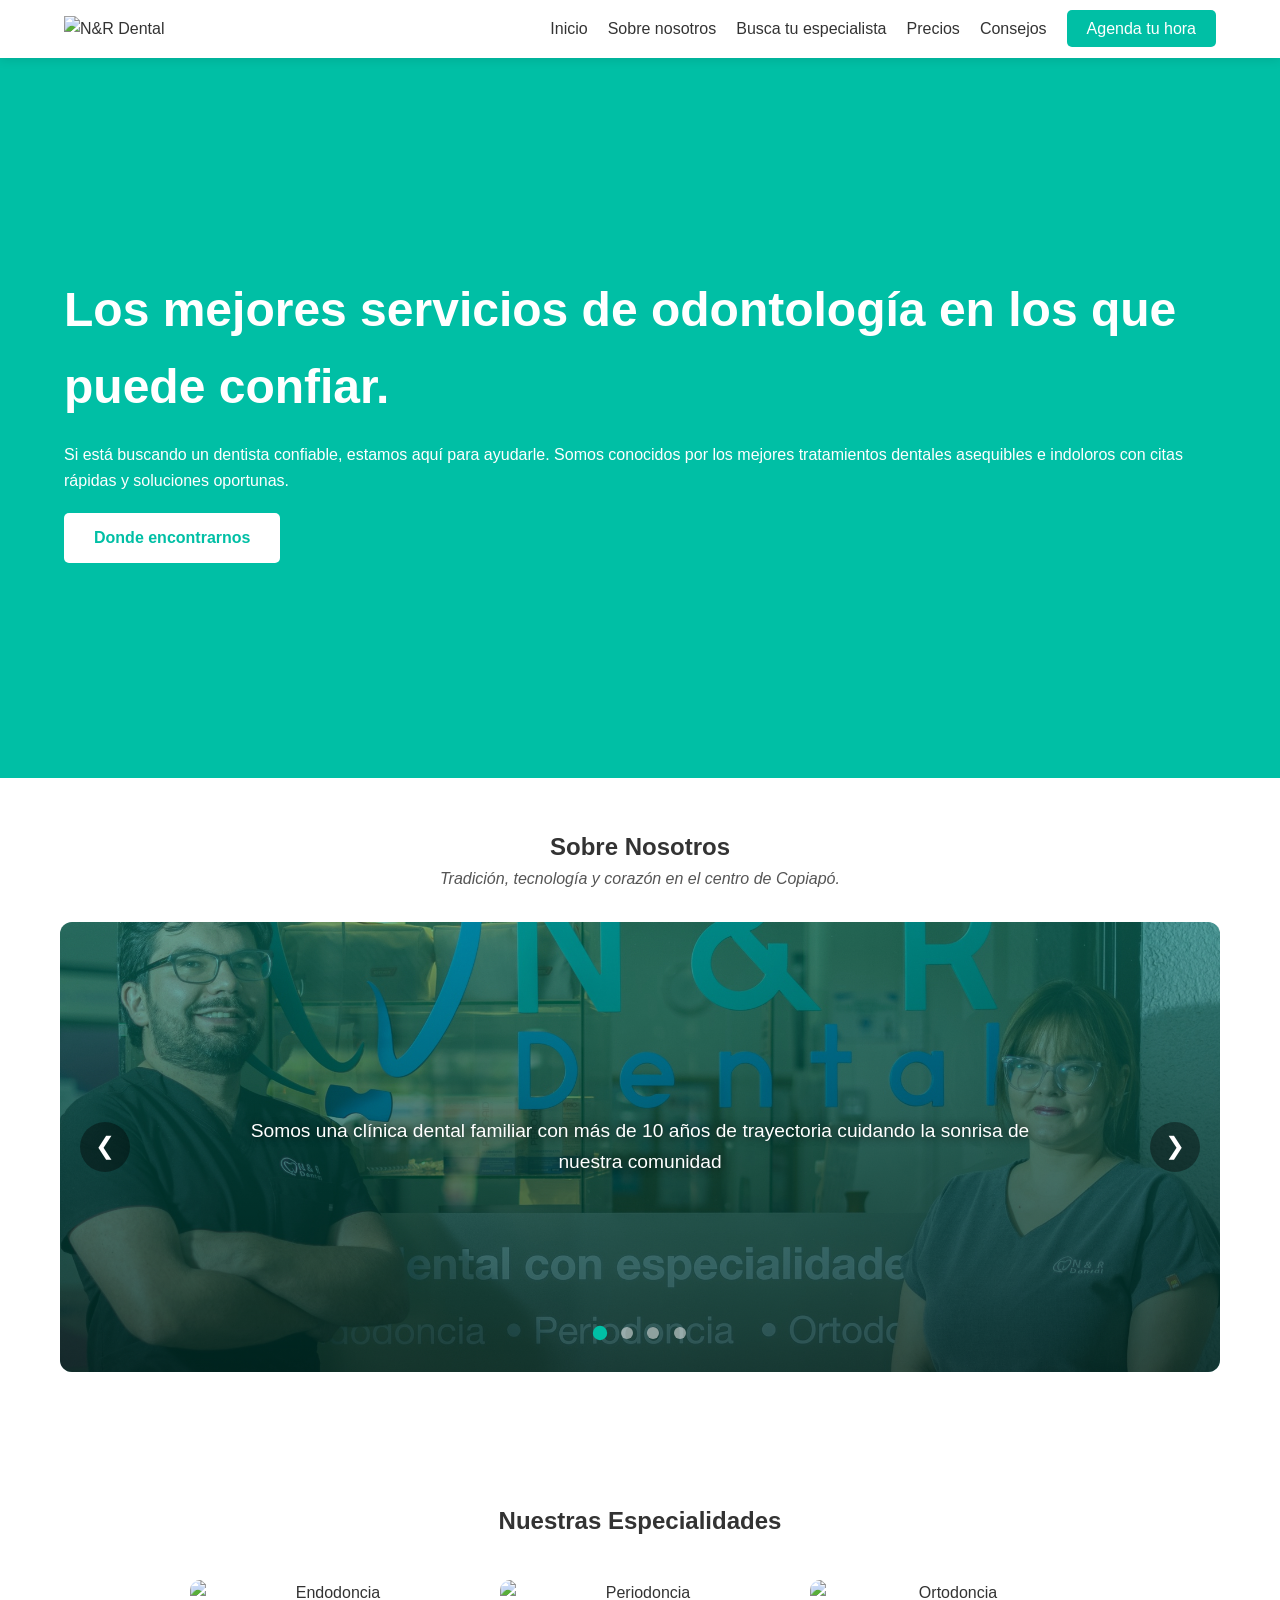
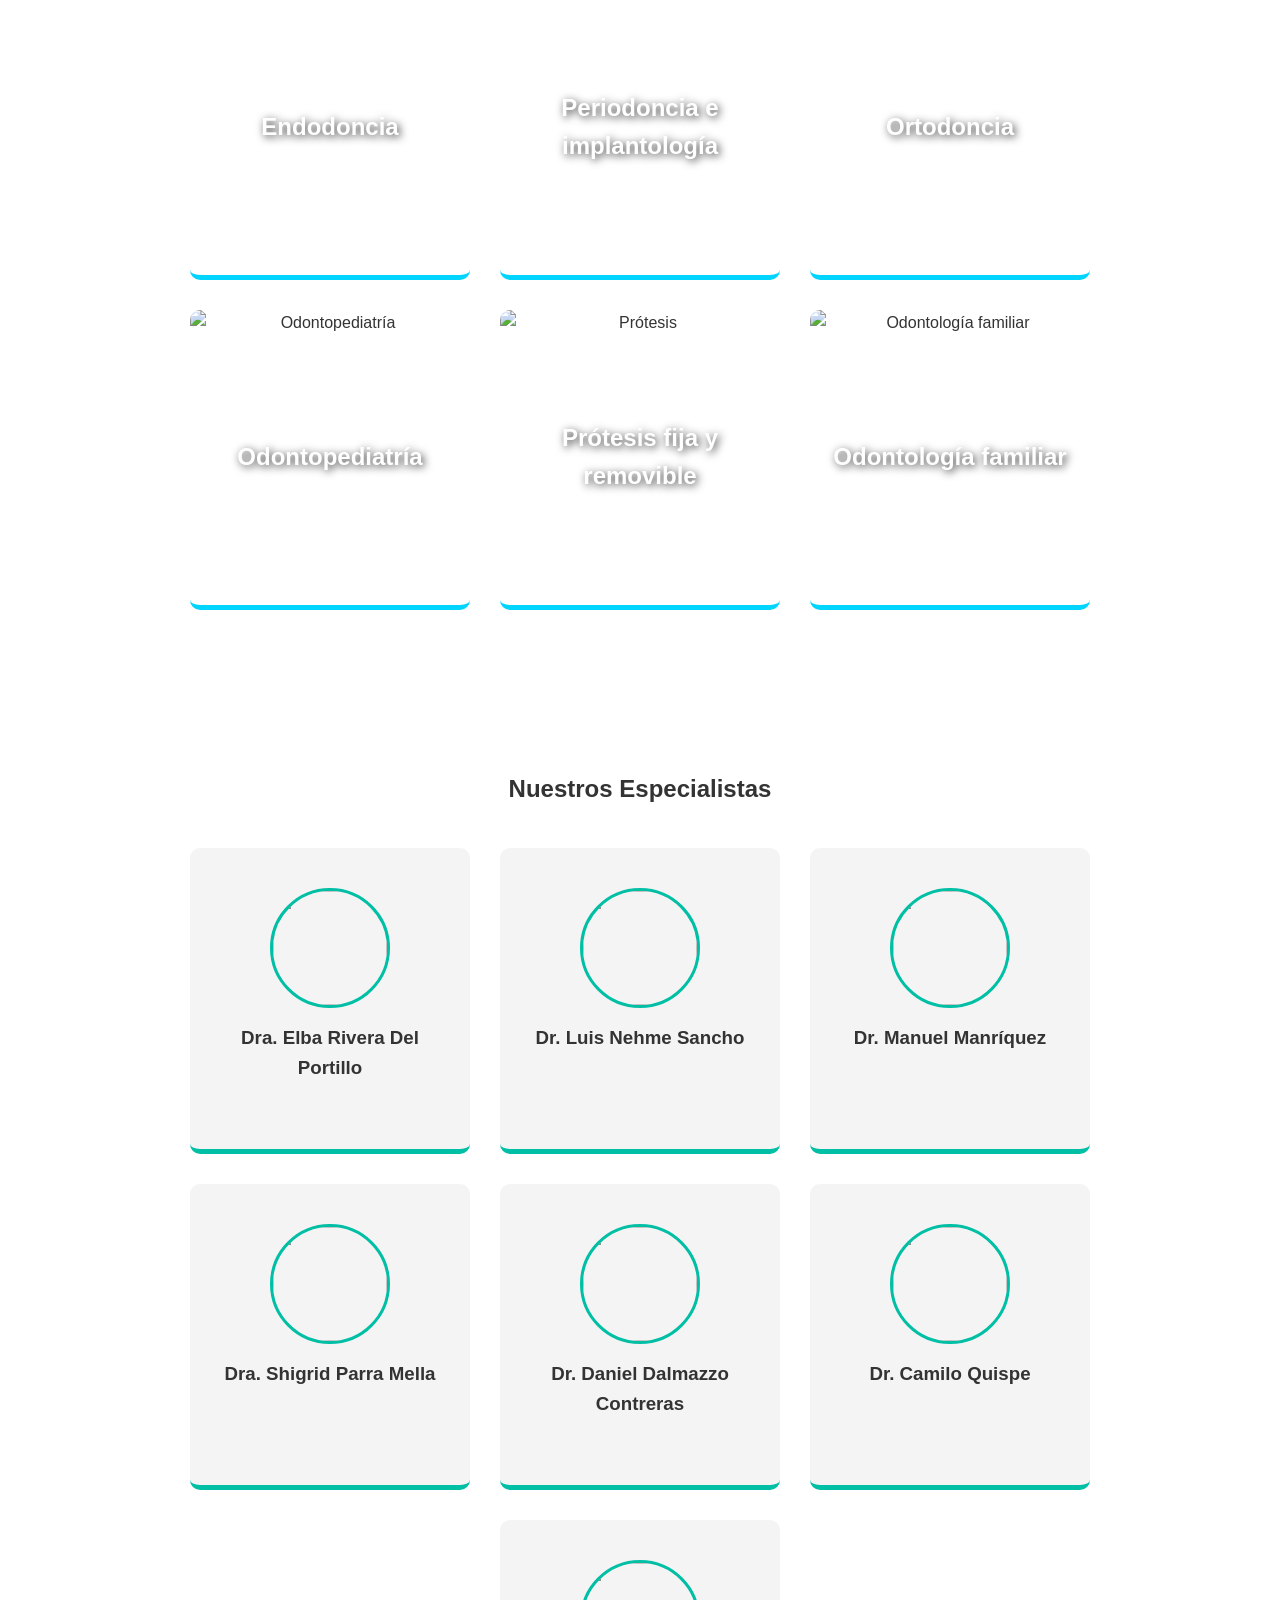
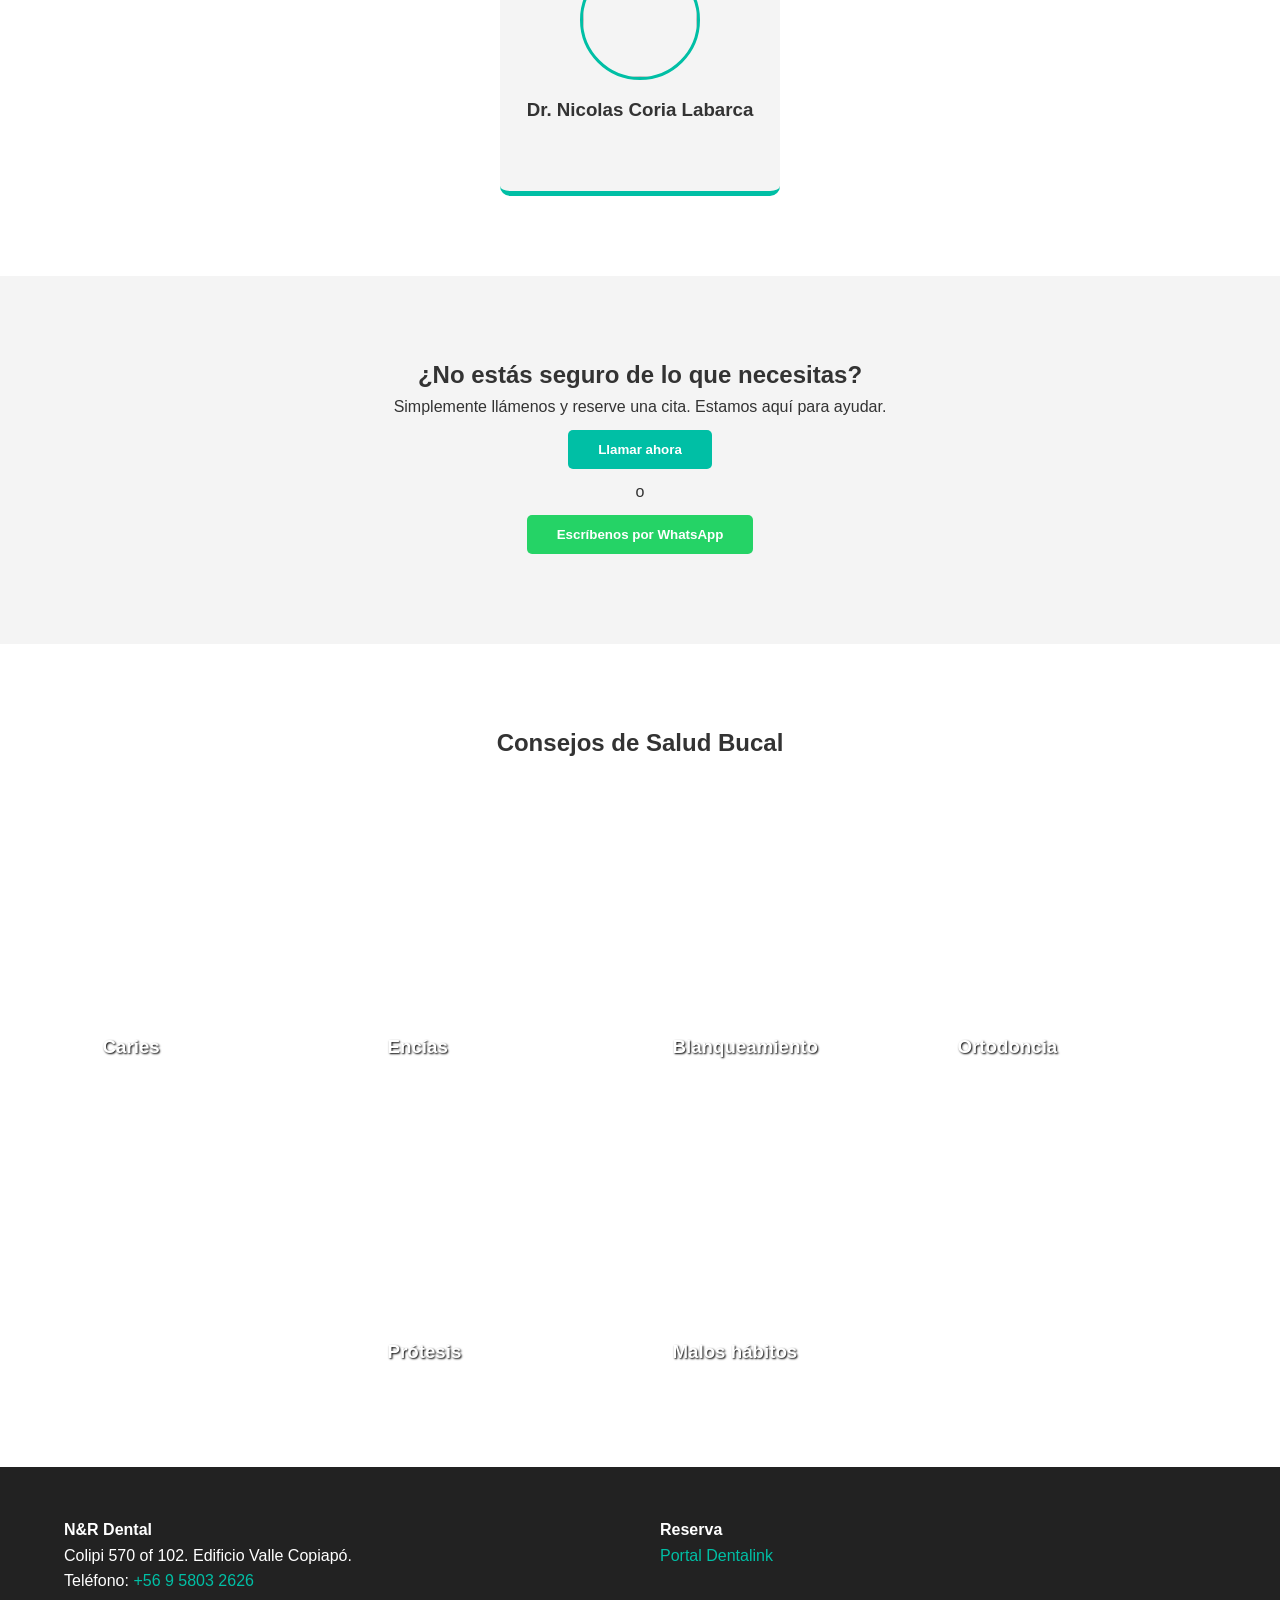
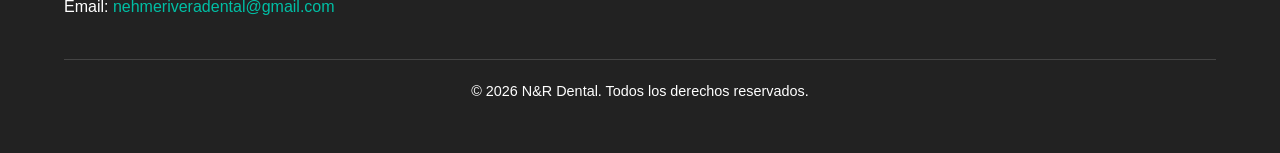
==== commit 1e348055: "v2.3.6 se agregó una opcion de ver precios a la ´pagina y se cambio el boton del inicio para ver don" ====
--- a/index.html
+++ b/index.html
@@ -26,8 +26,31 @@
                 <li><a href="#inicio">Inicio</a></li>
                 <li><a href="#nosotros">Sobre nosotros</a></li>
                 <li><a href="#especialistas">Busca tu especialista</a></li>
+                
+                <li class="dropdown">
+                    <a href="javascript:void(0)" class="dropbtn">Precios</a>
+                    <div class="dropdown-content">
+                        <div class="dropdown-section">
+                            <h4>Evaluaciones</h4>
+                            <p>General: $10.000</p>
+                            <p>Ortodoncista y Endodoncista: $15.000</p>
+                            <p>Periodoncista, Implantología y Odontopediatría: $20.000</p>
+                        </div>
+                        <div class="dropdown-section">
+                            <h4>Bono PAD Dental (Fonasa)</h4>
+                            <p>Atendemos tramos B, C y D (12 a 34 años).</p>
+                            <p><strong>¿Cómo funciona?</strong> Pide tu evaluación primero para saber qué bono comprar.</p>
+                            <p><em>Cubre: Limpieza, flúor, sellantes, restauraciones y endodoncias.</em></p>
+                        </div>
+                        <div class="dropdown-section">
+                            <h4>Convenios</h4>
+                            <p>Antrase, Gendarmería, Antrap, Examed y Estudiantes UDA.</p>
+                        </div>
+                    </div>
+                </li>
+
                 <li><a href="#consejos">Consejos</a></li>
-                <li><a href="https://ff.healthatom.io/1FIQJb" target="_blank" class="btn-agenda">Agenda tu hora</a></li>
+                <li><a href="https://ff.healthatom.io/1FIQJb" class="btn-agenda">Agenda tu hora</a></li>
             </ul>
         </nav>
     </header>
@@ -37,7 +60,7 @@
             <div class="hero-container">
                 <h2>Los mejores servicios de odontología en los que puede confiar.</h2>
                 <p>Si está buscando un dentista confiable, estamos aquí para ayudarle. Somos conocidos por los mejores tratamientos dentales asequibles e indoloros con citas rápidas y soluciones oportunas.</p>
-                <a href="https://ff.healthatom.io/1FIQJb" target="_blank">Reservar una cita</a>
+                <a href="https://maps.app.goo.gl/Kqrog2s9PJJQTDgy5">Donde encontrarnos</a>
             </div>
         </section>
 
@@ -273,9 +296,10 @@
                     <h3>Ortodoncia</h3>
                     <div class="tip-overlay">
                         <ul>
-                            <li>Corrige alineación dental.</li>
-                            <li>Mejora funciones.</li>
-                            <li>Evaluación temprana.</li>
+                            <li>Usa siempre tus elásticos.</li>
+                            <li>Mejora funcionesLimpia bien cada bracket.</li>
+                            <li>Evita comer alimentos duros.</li>
+                            <li>Usa siempre tus retenedores.</li>
                         </ul>
                     </div>
                 </div>
@@ -317,7 +341,7 @@
             </div>
             <div class="footer-links">
                 <h4>Reserva</h4>
-                <p><a href="https://ff.healthatom.io/1FIQJb" target="_blank">Portal Dentalink</a></p>
+                <p><a href="https://ff.healthatom.io/1FIQJb">Portal Dentalink</a></p>
             </div>
         </div>
         <div class="copyright">
--- a/assets/style.css
+++ b/assets/style.css
@@ -1,4 +1,3 @@
-
 * {
     margin: 0;
     padding: 0;
@@ -47,6 +46,7 @@
     display: flex;
     list-style: none;
     gap: 20px;
+    align-items: center;
 }
 
 .nav-menu a {
@@ -81,6 +81,61 @@
     color: var(--blanco) !important;
     padding: 10px 20px;
     border-radius: 5px;
+}
+
+
+.dropdown {
+    position: relative;
+    display: inline-block;
+}
+
+.dropdown-content {
+    display: none;
+    position: absolute;
+    background-color: var(--blanco);
+    min-width: 320px;
+    box-shadow: 0px 8px 16px rgba(0,0,0,0.15);
+    border-radius: 8px;
+    padding: 20px;
+    z-index: 1100;
+    right: 0; 
+    text-align: left;
+    border-top: 3px solid var(--color-principal);
+}
+
+.dropdown:hover .dropdown-content {
+    display: block;
+}
+
+.dropdown-section {
+    padding-bottom: 12px;
+    margin-bottom: 12px;
+    border-bottom: 1px solid #eee;
+}
+
+.dropdown-section:last-child {
+    border-bottom: none;
+    padding-bottom: 0;
+    margin-bottom: 0;
+}
+
+.dropdown-section h4 {
+    color: var(--color-principal);
+    font-size: 0.95rem;
+    margin-bottom: 6px;
+    text-transform: uppercase;
+    letter-spacing: 0.5px;
+}
+
+.dropdown-section p {
+    font-size: 0.88rem;
+    margin: 4px 0;
+    line-height: 1.4;
+    color: #555;
+}
+
+.dropdown-section strong {
+    color: var(--color-texto);
 }
 
 
@@ -251,13 +306,15 @@
 
 
 .servicios-grid {
-    display: grid;
-    grid-template-columns: repeat(auto-fit, minmax(280px, 1fr));
+    display: flex;
+    flex-wrap: wrap;
+    justify-content: center;
     gap: 30px;
     margin-top: 40px;
 }
 
 .servicio-card {
+    flex: 0 1 280px;
     height: 300px;
     border-radius: 10px;
     position: relative;
@@ -312,13 +369,15 @@
 
 
 .profesionales-container {
-    display: grid;
-    grid-template-columns: repeat(auto-fit, minmax(280px, 1fr));
+    display: flex;
+    flex-wrap: wrap;
+    justify-content: center;
     gap: 30px;
     margin-top: 40px;
 }
 
 .profesional-card {
+    flex: 0 1 280px;
     background: var(--gris-claro);
     padding: 40px 20px;
     border-radius: 10px;
@@ -382,13 +441,15 @@
 
 
 .tips-container {
-    display: grid;
-    grid-template-columns: repeat(auto-fit, minmax(260px, 1fr));
+    display: flex;
+    flex-wrap: wrap;
+    justify-content: center;
     gap: 25px;
     margin-top: 40px;
 }
 
 .tip-card-img {
+    flex: 0 1 260px;
     height: 280px;
     border-radius: 12px;
     background-size: cover;
@@ -463,6 +524,8 @@
         box-shadow: 0 15px 30px rgba(0,0,0,0.2);
         transition: all 0.4s ease;
         z-index: 999;
+        max-height: 80vh;
+        overflow-y: auto;
     }
 
     #menu-toggle:checked ~ .nav-menu { 
@@ -477,4 +540,19 @@
     #menu-toggle:checked ~ .hamburger span:nth-child(1) { transform: rotate(45deg) translate(5px, 5px); }
     #menu-toggle:checked ~ .hamburger span:nth-child(2) { opacity: 0; }
     #menu-toggle:checked ~ .hamburger span:nth-child(3) { transform: rotate(-45deg) translate(7px, -6px); }
+
+    .dropdown-content {
+        position: static;
+        display: block;
+        box-shadow: none;
+        width: 100%;
+        padding: 15px 0;
+        background-color: transparent;
+        border-top: 1px solid #eee;
+        margin-top: 10px;
+    }
+
+    .dropdown-section h4 {
+        font-size: 0.85rem;
+    }
 }
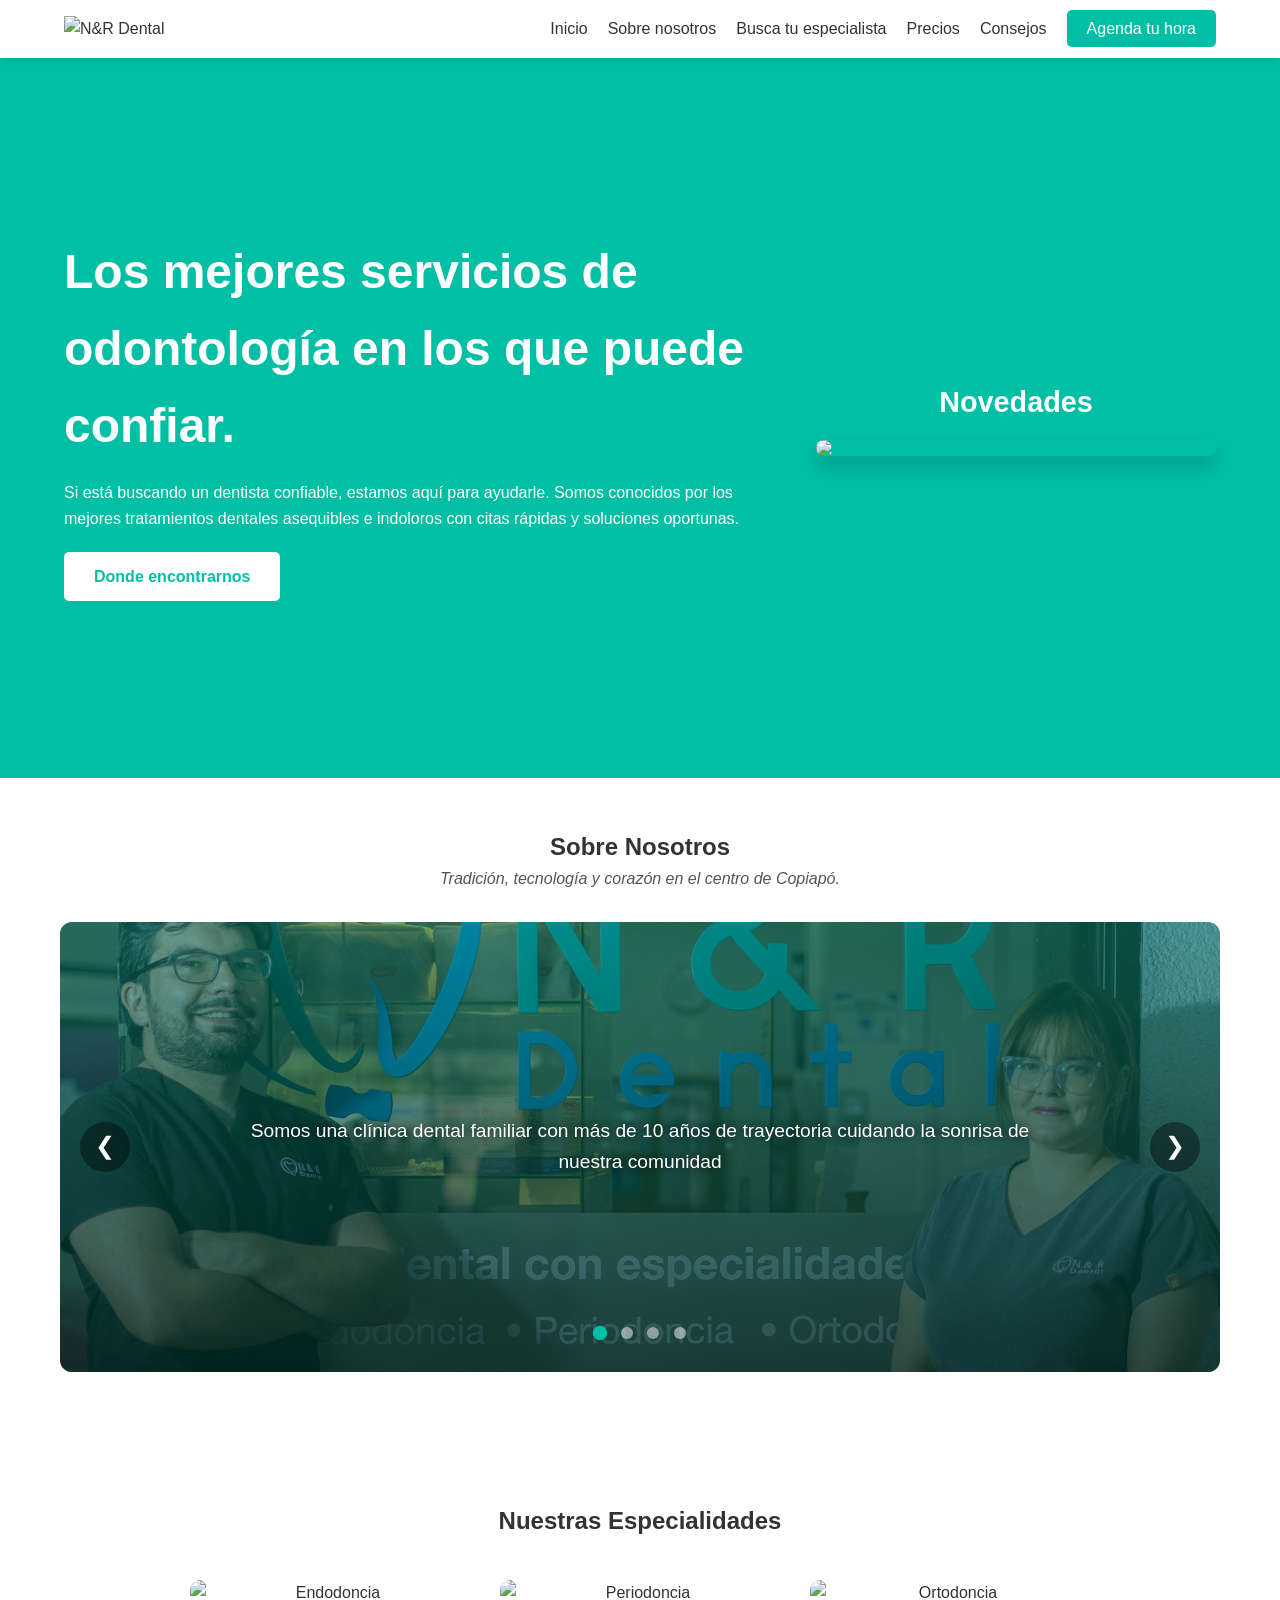
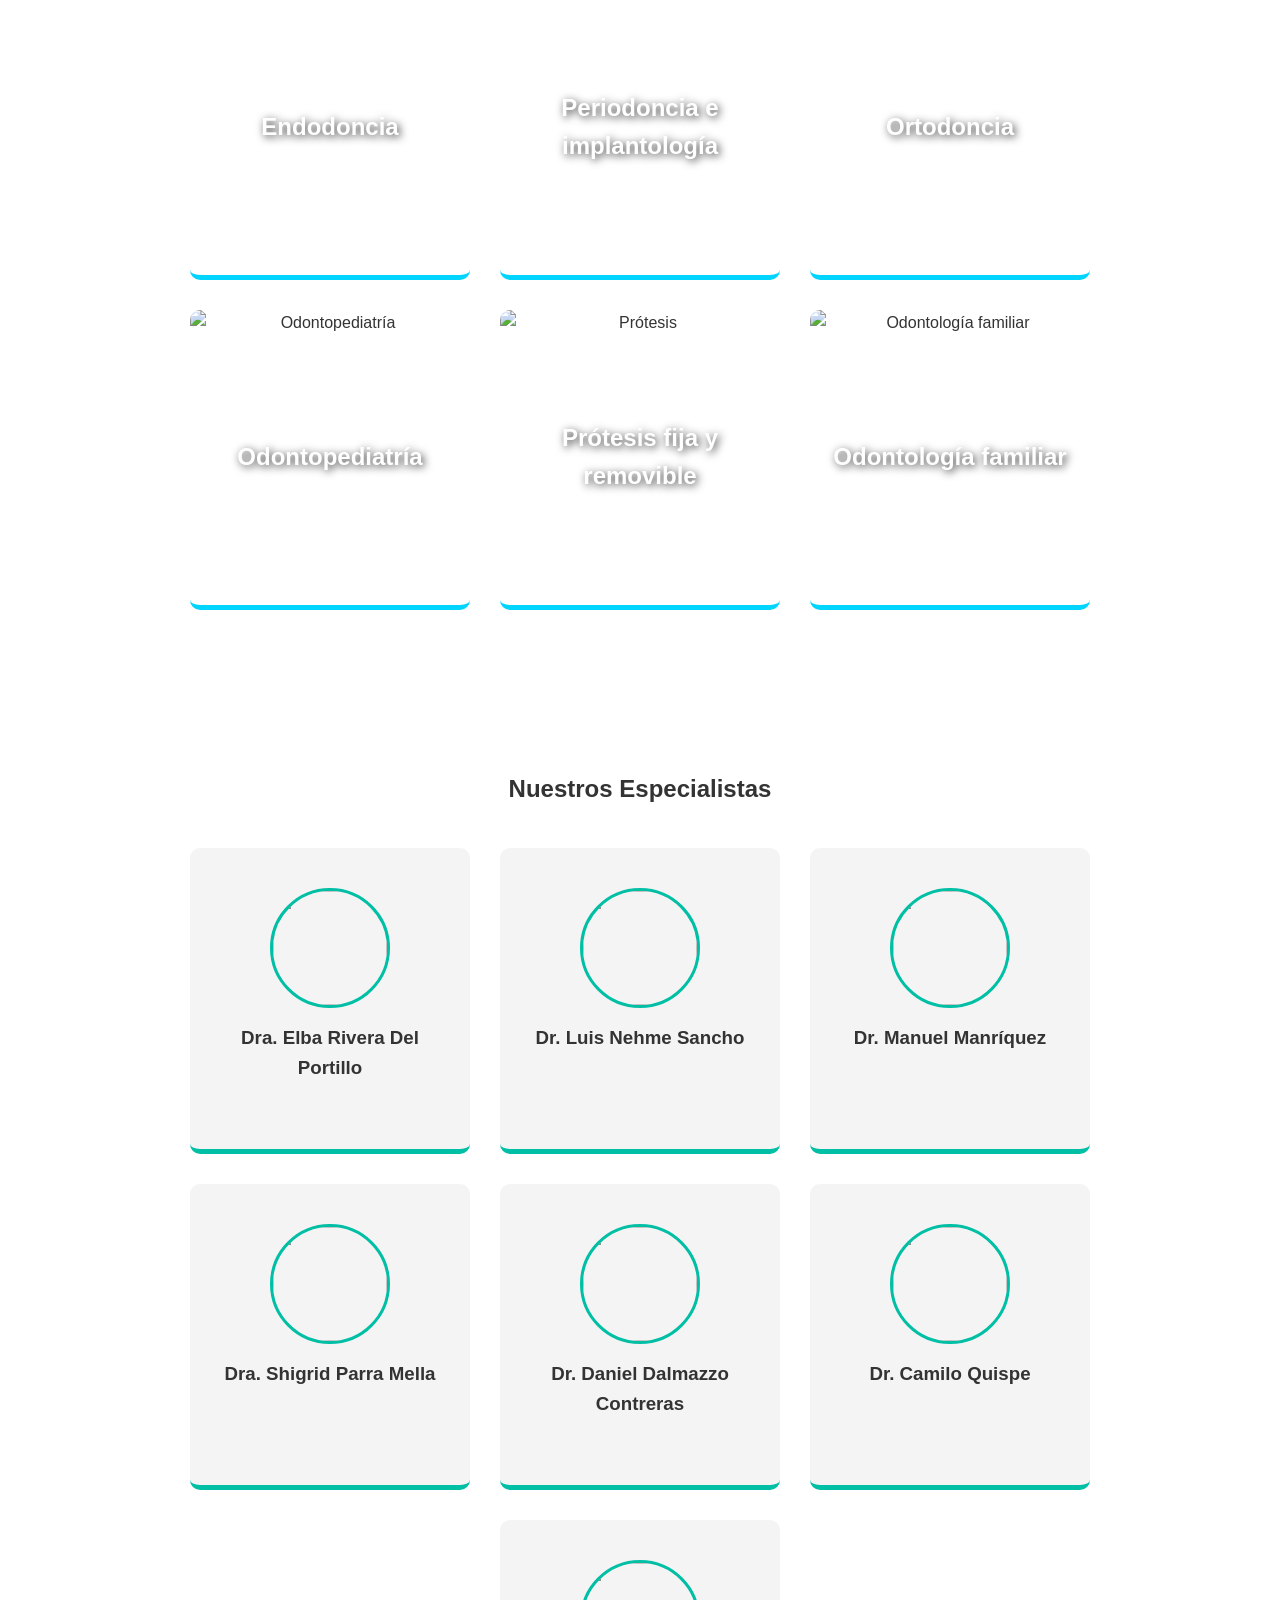
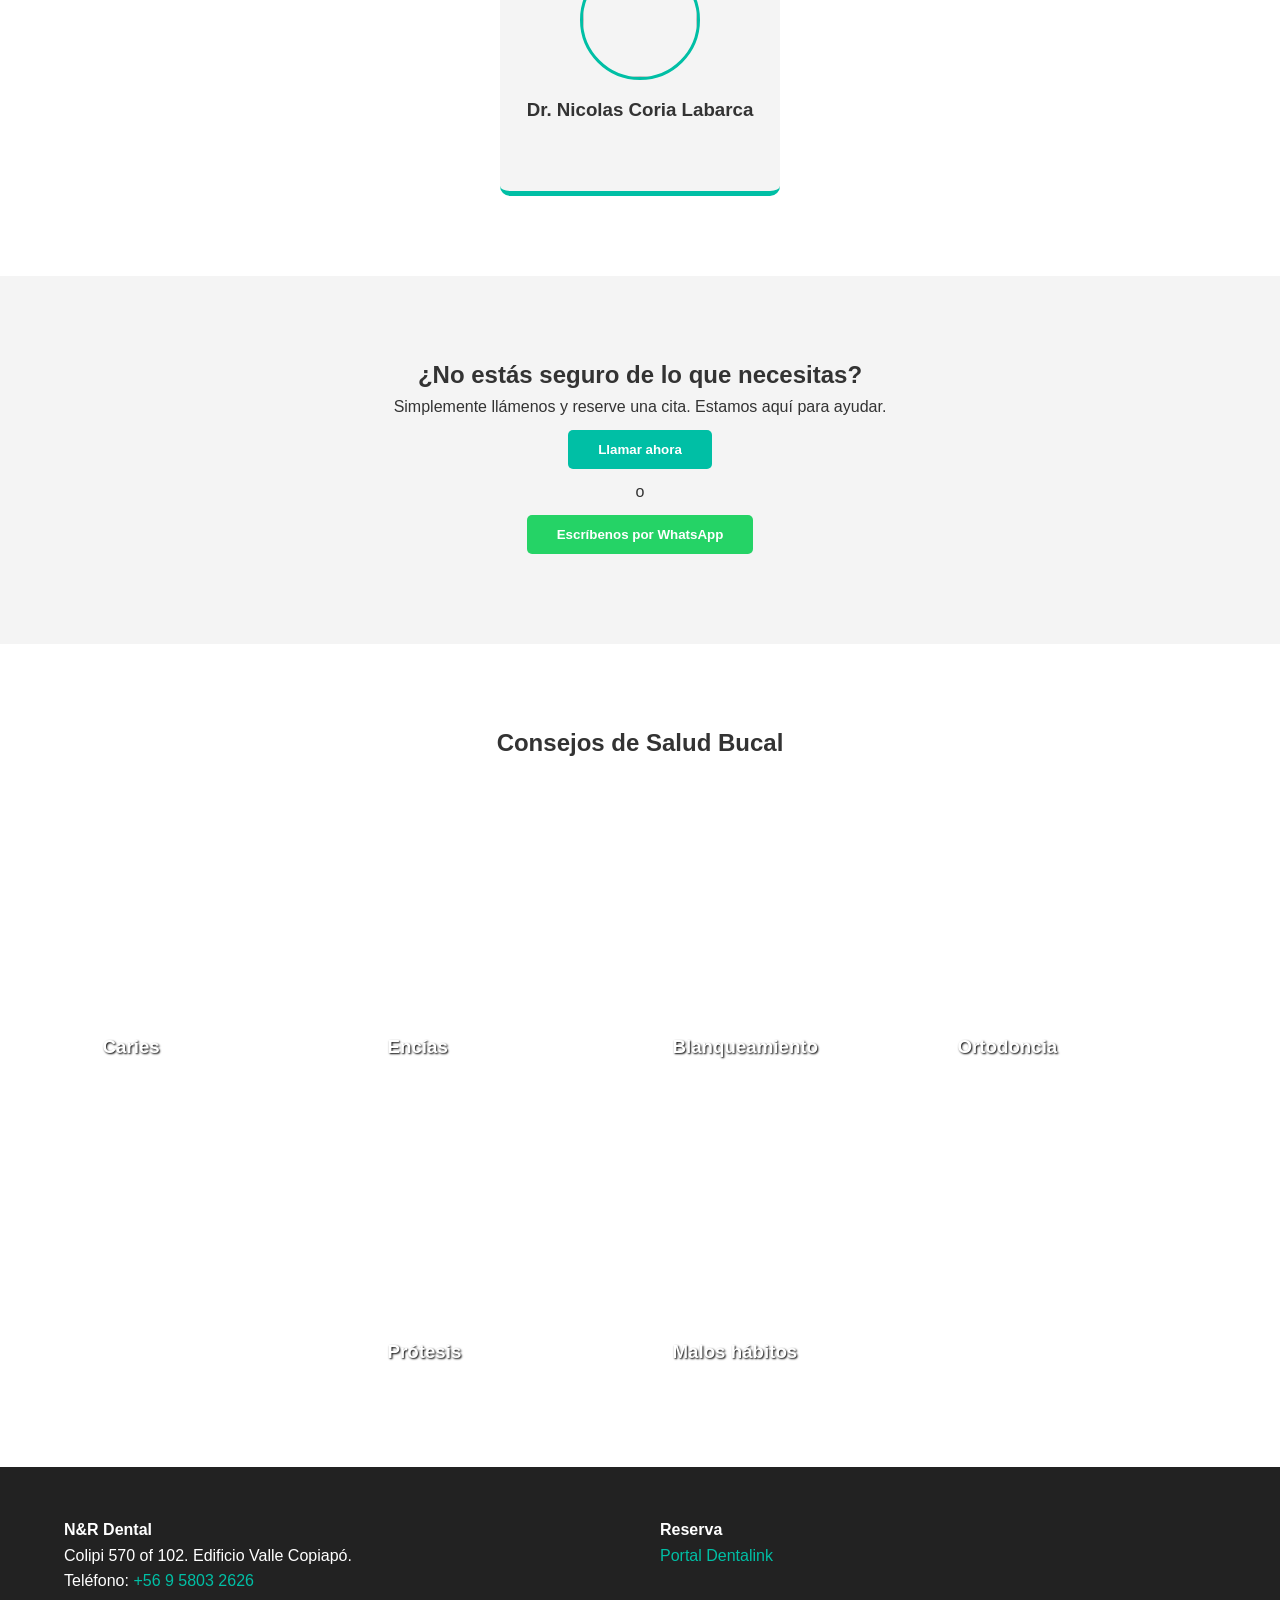
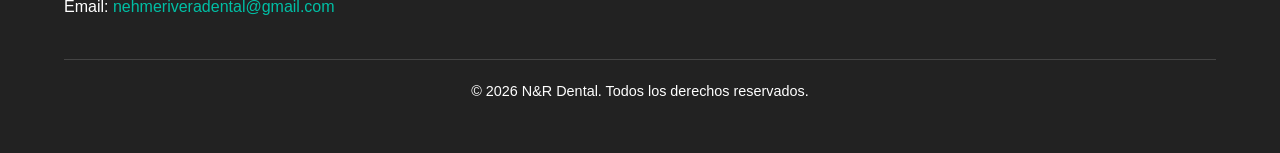
==== commit 3677d5f6: "v2.3.8 se arregló el problema de la opcion "precios" en el modo celular que al presionarlo estando a" ====
--- a/index.html
+++ b/index.html
@@ -57,10 +57,23 @@
 
     <main>
         <section id="inicio">
-            <div class="hero-container">
-                <h2>Los mejores servicios de odontología en los que puede confiar.</h2>
-                <p>Si está buscando un dentista confiable, estamos aquí para ayudarle. Somos conocidos por los mejores tratamientos dentales asequibles e indoloros con citas rápidas y soluciones oportunas.</p>
-                <a href="https://maps.app.goo.gl/Kqrog2s9PJJQTDgy5">Donde encontrarnos</a>
+            <div class="hero-layout">
+                <div class="hero-text">
+                    <h2>Los mejores servicios de odontología en los que puede confiar.</h2>
+                    <p>Si está buscando un dentista confiable, estamos aquí para ayudarle. Somos conocidos por los mejores tratamientos dentales asequibles e indoloros con citas rápidas y soluciones oportunas.</p>
+                    <a href="https://maps.app.goo.gl/Kqrog2s9PJJQTDgy5">Donde encontrarnos</a>
+                </div>
+
+                <div class="hero-novedades">
+                    <h3>Novedades</h3>
+                    <div class="mini-carrusel">
+                        <div class="mini-track">
+                            <img src="assets/fotos/Novedades/1.png">
+                            <img src="assets/fotos/Novedades/2.png">
+                            <img src="assets/fotos/Novedades/3.png">
+                        </div>
+                    </div>
+                </div>
             </div>
         </section>
 
@@ -71,62 +84,46 @@
             </div>
 
             <div class="carousel-container">
-                <input type="radio" name="slider" id="s1" checked>
-                <input type="radio" name="slider" id="s2">
-                <input type="radio" name="slider" id="s3">
-                <input type="radio" name="slider" id="s4">
-
-                <div class="nosotros-carousel">
-                    <div class="slide s1">
+                <div class="nosotros-carousel" id="mainCarousel">
+                    <div class="slide active">
                         <img src="assets/fotos/nosotros/1.jpg">
                         <div class="overlay">
                             <p>Somos una clínica dental familiar con más de 10 años de trayectoria cuidando la sonrisa de nuestra comunidad</p>
                         </div>
-                        <div class="arrows">
-                            <label for="s4" class="prev">&#10094;</label>
-                            <label for="s2" class="next">&#10095;</label>
-                        </div>
-                    </div>
-
-                    <div class="slide s2">
+                    </div>
+
+                    <div class="slide">
                         <img src="assets/fotos/nosotros/2.jpg">
                         <div class="overlay">
                             <p>En NyR Dental, combinamos la experiencia de especialistas titulados en las mejores universidades del país con la innovación de la odontología digital y biomateriales de alta gama.</p>
                         </div>
-                        <div class="arrows">
-                            <label for="s1" class="prev">&#10094;</label>
-                            <label for="s3" class="next">&#10095;</label>
-                        </div>
-                    </div>
-
-                    <div class="slide s3">
+                    </div>
+
+                    <div class="slide">
                         <img src="assets/fotos/nosotros/3.jpeg">
                         <div class="overlay">
                             <p>Creemos que una atención de excelencia no debe perder la calidez. Por eso, aquí no solo encontrarás tecnología de vanguardia, sino también un equipo que te recibe como parte de su propia familia</p>
                         </div>
-                        <div class="arrows">
-                            <label for="s2" class="prev">&#10094;</label>
-                            <label for="s4" class="next">&#10095;</label>
-                        </div>
-                    </div>
-
-                    <div class="slide s4">
+                    </div>
+
+                    <div class="slide">
                         <img src="assets/fotos/nosotros/4.jpg">
                         <div class="overlay">
                             <p>Nos caracterizamos por nuestra cercanía, ética profesional y el compromiso de ofrecer siempre un precio justo.</p>
                         </div>
-                        <div class="arrows">
-                            <label for="s3" class="prev">&#10094;</label>
-                            <label for="s1" class="next">&#10095;</label>
-                        </div>
-                    </div>
-                </div>
-
-                <div class="dots">
-                    <label for="s1"></label>
-                    <label for="s2"></label>
-                    <label for="s3"></label>
-                    <label for="s4"></label>
+                    </div>
+                </div>
+
+                <div class="arrows">
+                    <div class="prev" id="prevBtn">❮</div>
+                    <div class="next" id="nextBtn">❯</div>
+                </div>
+
+                <div class="dots" id="dotsContainer">
+                    <span class="dot active"></span>
+                    <span class="dot"></span>
+                    <span class="dot"></span>
+                    <span class="dot"></span>
                 </div>
             </div>
         </section>
@@ -345,9 +342,83 @@
             </div>
         </div>
         <div class="copyright">
-            <p>&copy; 2026 N&R Dental. Todos los derechos reservados.</p>
+            <p>© 2026 N&R Dental. Todos los derechos reservados.</p>
         </div>
     </footer>
 
+    <script>
+        document.addEventListener('DOMContentLoaded', () => {
+            // CARRUSEL (Original)
+            const slides = document.querySelectorAll('#mainCarousel .slide');
+            const dots = document.querySelectorAll('.dot');
+            const nextBtn = document.getElementById('nextBtn');
+            const prevBtn = document.getElementById('prevBtn');
+            let currentIndex = 0;
+            let autoSlideInterval;
+
+            function showSlide(index) {
+                slides.forEach(s => s.classList.remove('active'));
+                dots.forEach(d => d.classList.remove('active'));
+                currentIndex = (index + slides.length) % slides.length;
+                slides[currentIndex].classList.add('active');
+                dots[currentIndex].classList.add('active');
+            }
+
+            function nextSlide() { showSlide(currentIndex + 1); }
+            function startAutoSlide() { autoSlideInterval = setInterval(nextSlide, 8000); }
+            function resetInterval() { clearInterval(autoSlideInterval); startAutoSlide(); }
+
+            if (nextBtn) nextBtn.addEventListener('click', () => { nextSlide(); resetInterval(); });
+            if (prevBtn) prevBtn.addEventListener('click', () => { showSlide(currentIndex - 1); resetInterval(); });
+            dots.forEach((dot, idx) => dot.addEventListener('click', () => { showSlide(idx); resetInterval(); }));
+            startAutoSlide();
+
+            // MENÚ MÓVIL Y DROPDOWN (Lógica blindada)
+            const dropbtn = document.querySelector('.dropbtn');
+            const dropdown = document.querySelector('.dropdown');
+            const dropdownContent = document.querySelector('.dropdown-content');
+            const menuToggle = document.getElementById('menu-toggle');
+
+            if (dropbtn) {
+                dropbtn.addEventListener('click', function(e) {
+                    if (window.innerWidth <= 768) {
+                        e.preventDefault();
+                        e.stopPropagation();
+                        
+                        // Alternamos una clase en el PADRE para tener más control
+                        const isOpen = dropdown.classList.contains('is-open');
+                        
+                        if (isOpen) {
+                            dropdown.classList.remove('is-open');
+                        } else {
+                            dropdown.classList.add('is-open');
+                        }
+                    }
+                });
+            }
+
+            // Cerrar menú al hacer clic en cualquier link (que no sea el de Precios)
+            const allLinks = document.querySelectorAll('.nav-menu a:not(.dropbtn)');
+            allLinks.forEach(link => {
+                link.addEventListener('click', () => {
+                    if (menuToggle) menuToggle.checked = false;
+                    dropdown.classList.remove('is-open');
+                });
+            });
+
+            // Cerrar si se hace clic fuera del menú
+            document.addEventListener('click', (e) => {
+                if (!dropdown.contains(e.target) && dropdown.classList.contains('is-open')) {
+                    dropdown.classList.remove('is-open');
+                }
+            });
+
+            window.addEventListener('resize', () => {
+                if (window.innerWidth > 768) {
+                    dropdown.classList.remove('is-open');
+                }
+            });
+        });
+    </script>
 </body>
 </html>
--- a/assets/style.css
+++ b/assets/style.css
@@ -103,8 +103,10 @@
     border-top: 3px solid var(--color-principal);
 }
 
-.dropdown:hover .dropdown-content {
-    display: block;
+@media (min-width: 769px) {
+    .dropdown:hover .dropdown-content {
+        display: block;
+    }
 }
 
 .dropdown-section {
@@ -139,22 +141,36 @@
 }
 
 
+
 #inicio {
     background-color: var(--color-principal);
-    height: 80vh;
+    height: auto;
+    min-height: 80vh;
     display: flex;
     align-items: center;
     color: var(--blanco);
-    padding: 0 5%;
+    padding: 80px 5%;
+}
+
+.hero-layout {
+    display: flex;
+    justify-content: space-between;
+    align-items: center;
+    gap: 40px;
+    width: 100%;
+}
+
+.hero-text {
+    flex: 1;
     text-align: left;
 }
 
-.hero-container h2 {
+.hero-text h2 {
     font-size: 3rem;
     margin-bottom: 1rem;
 }
 
-.hero-container a {
+.hero-text a {
     display: inline-block;
     background: var(--blanco);
     color: var(--color-principal);
@@ -165,6 +181,47 @@
     margin-top: 20px;
 }
 
+.hero-novedades {
+    flex: 0 1 400px;
+    text-align: center;
+}
+
+.hero-novedades h3 {
+    font-size: 1.8rem;
+    margin-bottom: 15px;
+    color: var(--blanco);
+}
+
+.mini-carrusel {
+    width: 100%;
+    max-width: 400px;
+    margin: 0 auto;
+    overflow: hidden;
+    border-radius: 12px;
+    position: relative;
+    box-shadow: 0 10px 20px rgba(0,0,0,0.2);
+}
+
+.mini-track {
+    display: flex;
+    width: 300%;
+    animation: autoScrollMini 12s infinite ease-in-out;
+}
+
+.mini-track img {
+    width: calc(100% / 3);
+    height: auto;
+    display: block;
+    object-fit: contain;
+}
+
+@keyframes autoScrollMini {
+    0%, 20% { transform: translateX(0); }
+    33%, 53% { transform: translateX(-33.33%); }
+    66%, 86% { transform: translateX(-66.66%); }
+    100% { transform: translateX(0); }
+}
+
 
 section {
     padding: 80px 5%;
@@ -189,10 +246,6 @@
     width: 100%;
 }
 
-input[name="slider"] {
-    display: none;
-}
-
 .nosotros-carousel {
     position: relative;
     width: 100%;
@@ -215,11 +268,7 @@
     object-fit: cover;
 }
 
-
-#s1:checked ~ .nosotros-carousel .s1,
-#s2:checked ~ .nosotros-carousel .s2,
-#s3:checked ~ .nosotros-carousel .s3,
-#s4:checked ~ .nosotros-carousel .s4 {
+.slide.active {
     opacity: 1;
     z-index: 1;
 }
@@ -256,7 +305,7 @@
     pointer-events: none;
 }
 
-.arrows label {
+.arrows .prev, .arrows .next {
     background: rgba(0, 0, 0, 0.4);
     color: white;
     width: 50px;
@@ -272,7 +321,7 @@
     user-select: none;
 }
 
-.arrows label:hover {
+.arrows .prev:hover, .arrows .next:hover {
     background: var(--color-principal);
 }
 
@@ -285,7 +334,7 @@
     z-index: 10;
 }
 
-.dots label {
+.dots .dot {
     display: inline-block;
     width: 12px;
     height: 12px;
@@ -296,10 +345,7 @@
     transition: 0.3s;
 }
 
-#s1:checked ~ .dots label[for="s1"],
-#s2:checked ~ .dots label[for="s2"],
-#s3:checked ~ .dots label[for="s3"],
-#s4:checked ~ .dots label[for="s4"] {
+.dots .dot.active {
     background: var(--color-principal);
     transform: scale(1.2);
 }
@@ -543,7 +589,7 @@
 
     .dropdown-content {
         position: static;
-        display: block;
+        display: none; 
         box-shadow: none;
         width: 100%;
         padding: 15px 0;
@@ -552,7 +598,23 @@
         margin-top: 10px;
     }
 
+    .dropdown.is-open .dropdown-content {
+        display: block !important;
+    }
+
     .dropdown-section h4 {
         font-size: 0.85rem;
     }
+
+    .hero-layout {
+        flex-direction: column;
+        text-align: center;
+    }
+    .hero-text {
+        text-align: center;
+    }
+    
+    .mini-carrusel {
+        max-width: 100%;
+    }
 }
